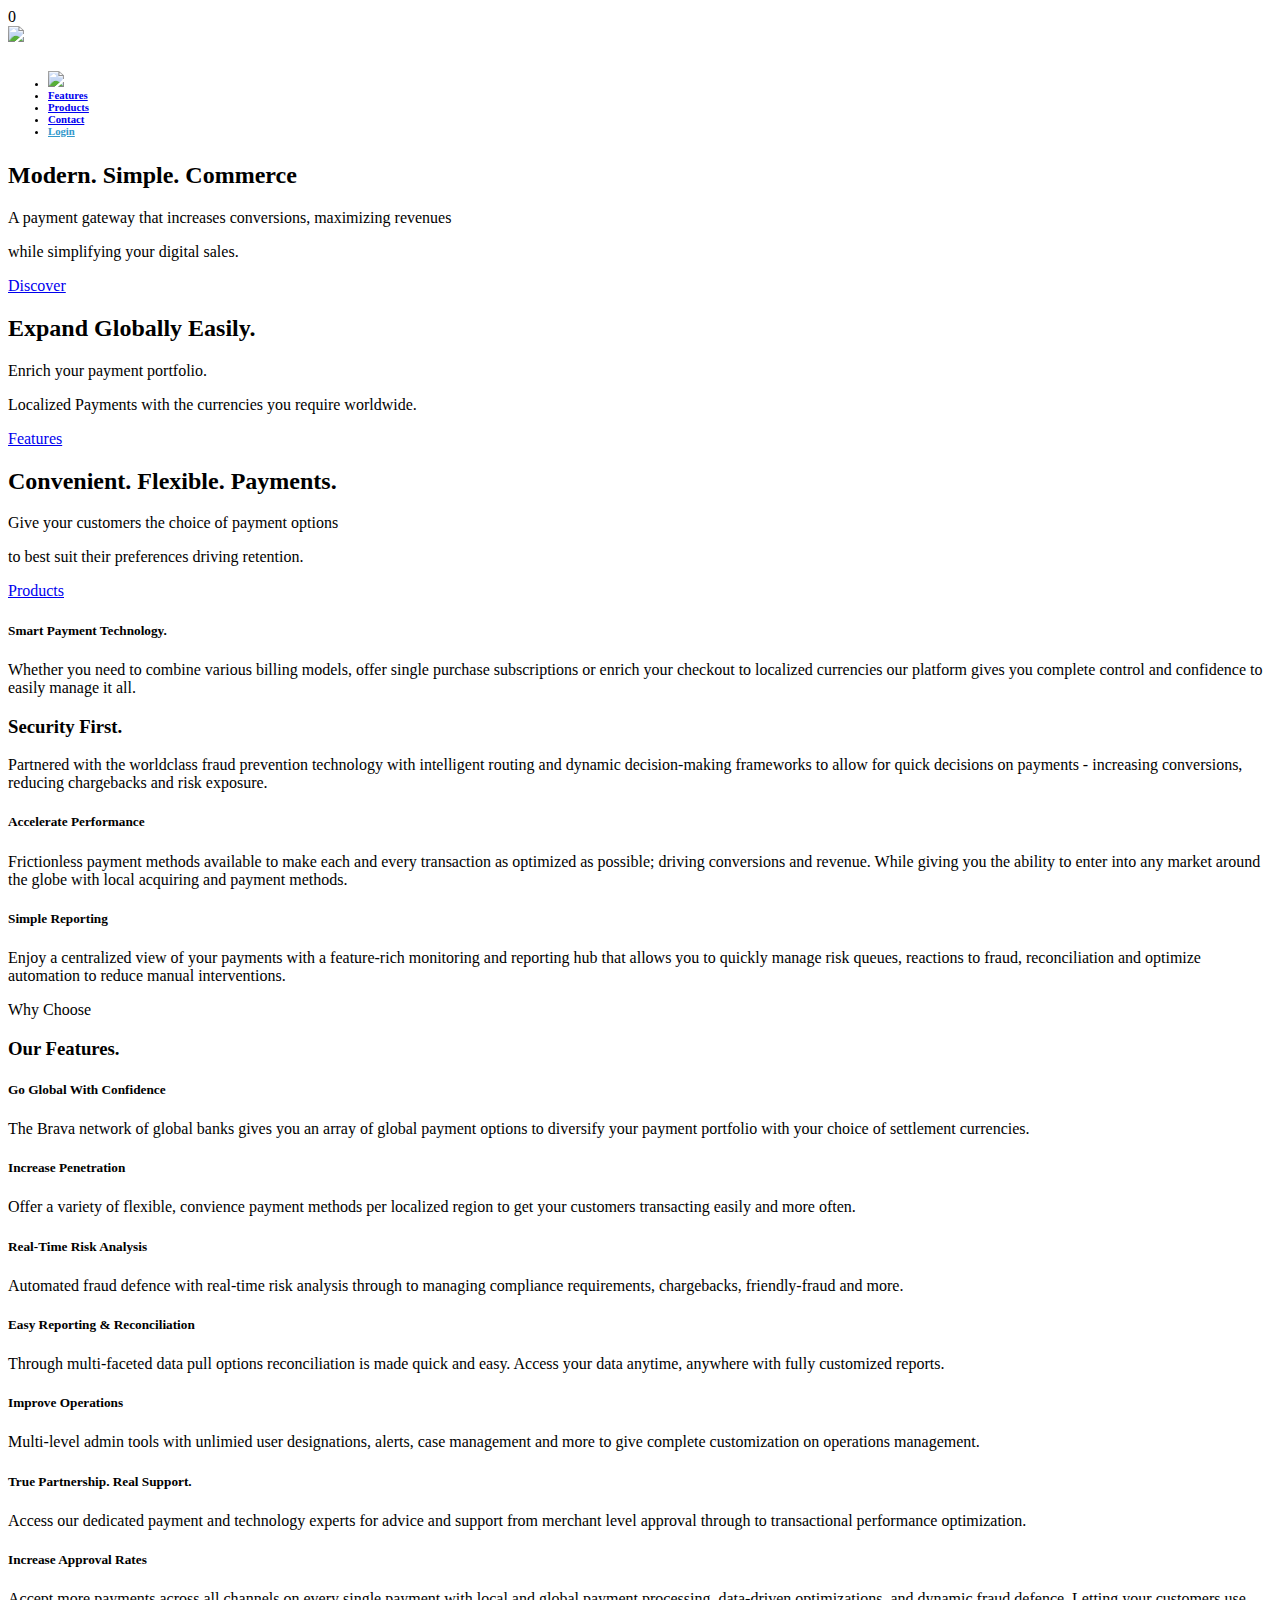
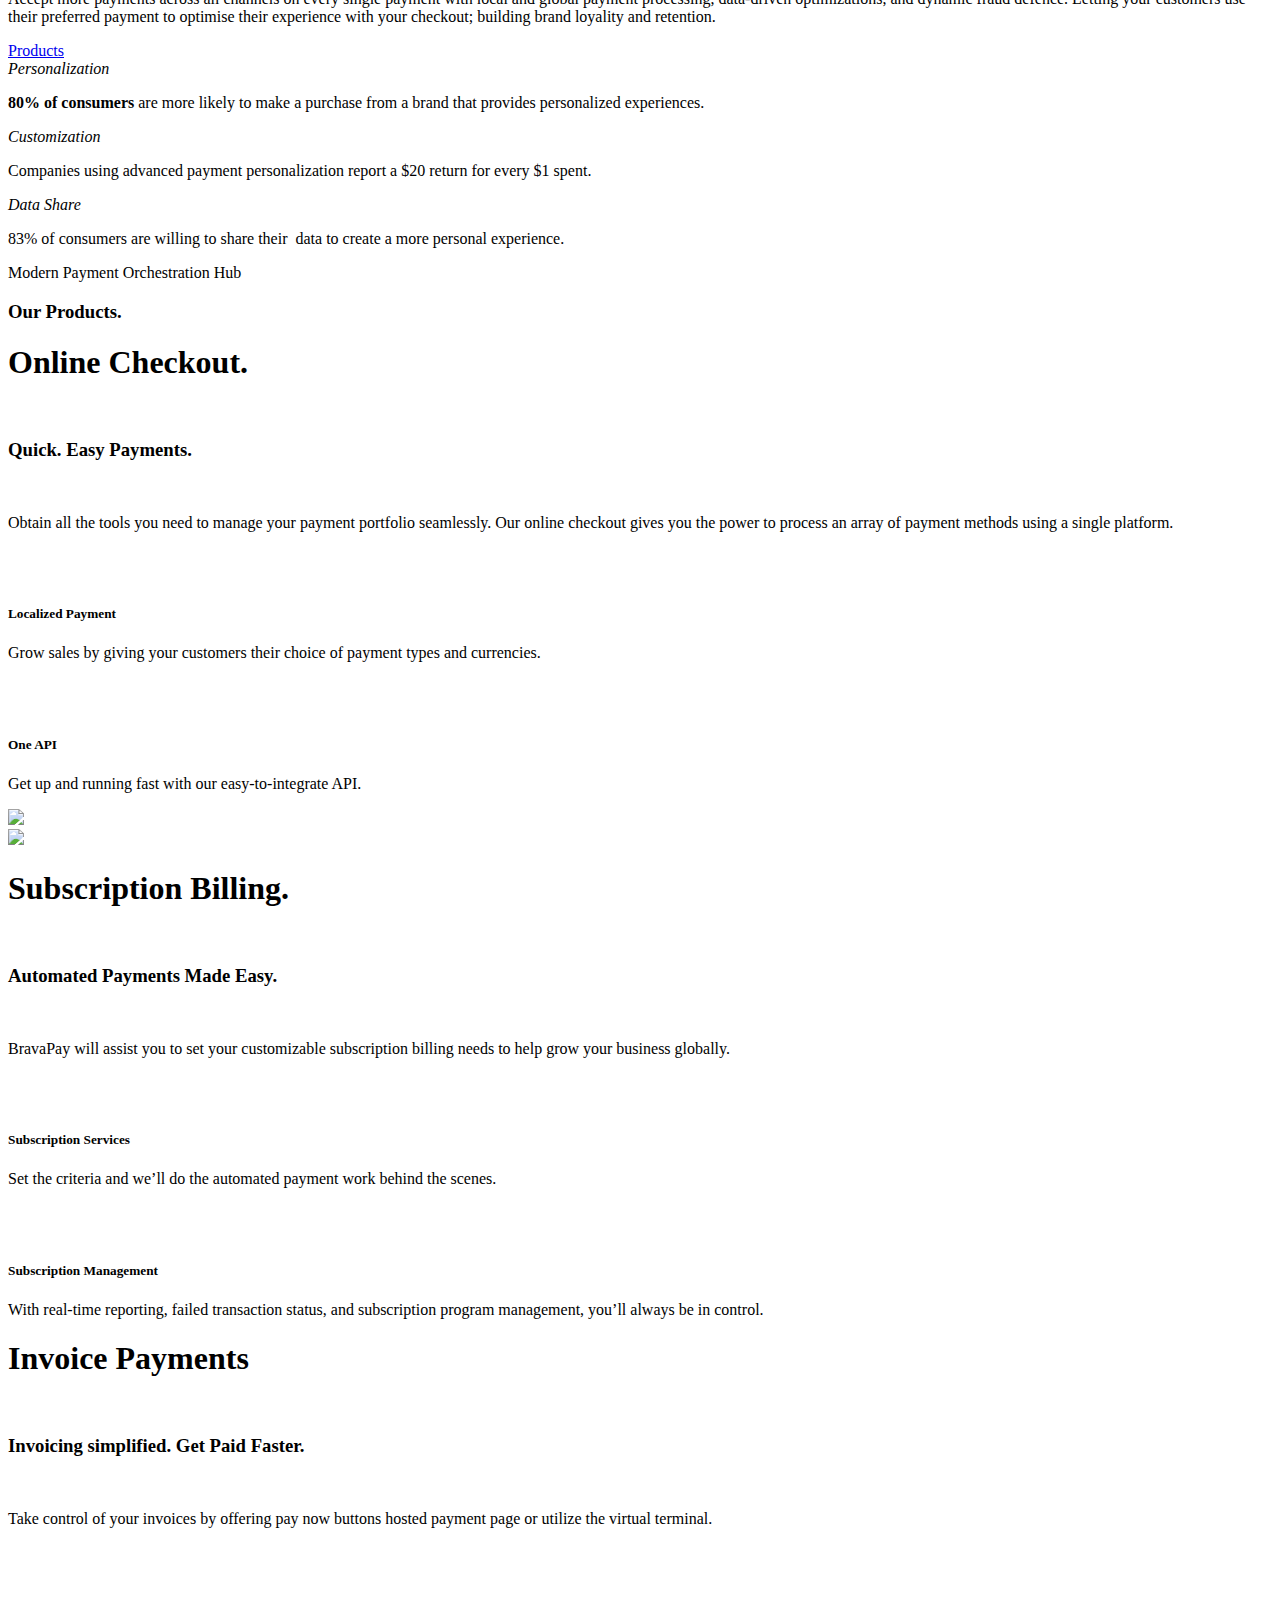
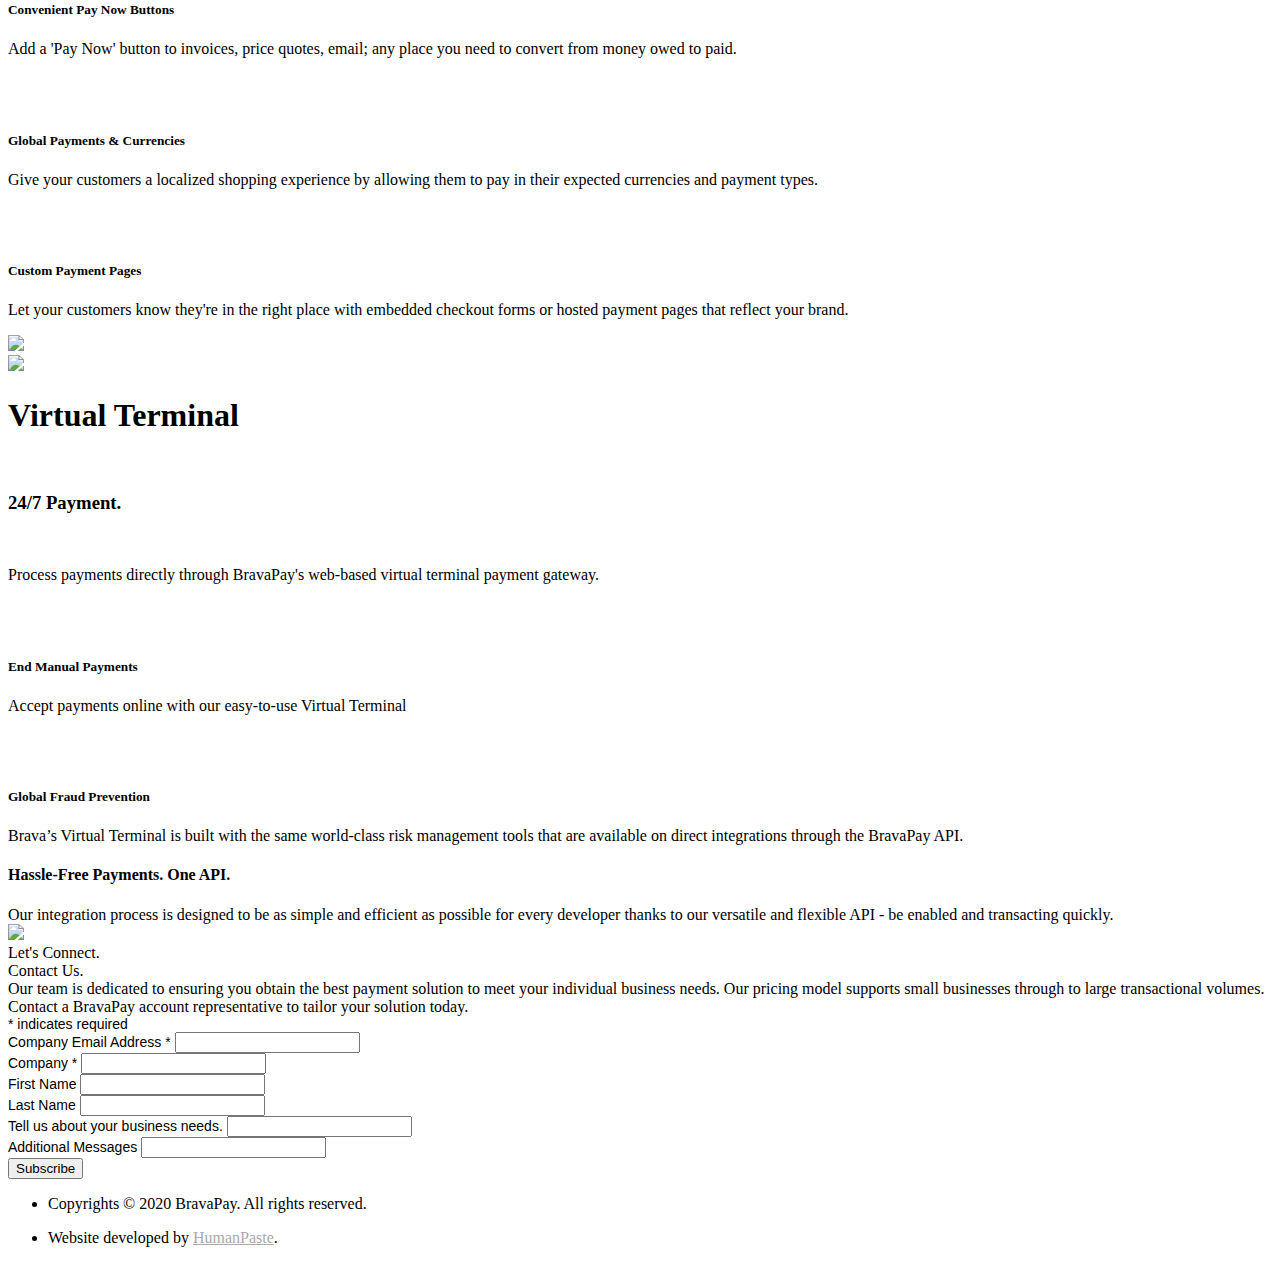
==== index.html @ bd9fd1ab "Updated Homepage Banner Text" ====
<!DOCTYPE html>
<html lang="en">

<head>
	<meta charset="UTF-8">
	<title>Bravapay - Making Commerce Simple.</title>
	<!-- favicons -->
	<link rel="shortcut icon" href="images/favicon.ico" type="image/x-icon">
	<link rel="apple-touch-icon" sizes="57x57" href="images/favicon-icons/apple-icon-57x57.png">
	<link rel="apple-touch-icon" sizes="60x60" href="images/favicon-icons/apple-icon-60x60.png">
	<link rel="apple-touch-icon" sizes="72x72" href="images/favicon-icons/apple-icon-72x72.png">
	<link rel="apple-touch-icon" sizes="76x76" href="images/favicon-icons/apple-icon-76x76.png">
	<link rel="apple-touch-icon" sizes="114x114" href="images/favicon-icons/apple-icon-114x114.png">
	<link rel="apple-touch-icon" sizes="120x120" href="images/favicon-icons/apple-icon-120x120.png">
	<link rel="apple-touch-icon" sizes="144x144" href="images/favicon-icons/apple-icon-144x144.png">
	<link rel="apple-touch-icon" sizes="152x152" href="images/favicon-icons/apple-icon-152x152.png">
	<link rel="apple-touch-icon" sizes="180x180" href="images/favicon-icons/apple-icon-180x180.png">
	<link rel="icon" type="image/png" sizes="192x192"  href="images/favicon-icons/android-icon-192x192.png">
	<link rel="icon" type="image/png" sizes="32x32" href="images/favicon-icons/favicon-32x32.png">
	<link rel="icon" type="image/png" sizes="96x96" href="images/favicon-icons/favicon-96x96.png">
	<link rel="icon" type="image/png" sizes="16x16" href="images/favicon-icons/favicon-16x16.png">
	<script src="https://kit.fontawesome.com/1b362b785c.js" crossorigin="anonymous"></script>
	<!-- viewport -->
	<meta name="viewport" content="width=device-width, initial-scale=1.0">
	<!-- page description -->
	<meta name="description" content="description">
	<!-- styles -->
	<link rel="stylesheet" href="assets/css/styles.css">
	<!-- fonts -->
	<link rel="stylesheet" href="https://fonts.googleapis.com/css?family=PT+Sans">
	<!-- icons -->
	<link rel="stylesheet" href="assets/icons/styles.css">
	
</head>

<body class="sticky-header smooth-scroll p-multipage menu-mobile-right">
	<!-- preloader -->
	<div class="preloader"></div>
	<!-- page preloader -->
	<div class="p-preloader">
		<div class="p-preloader__top"></div>
		<div class="p-preloader__bottom"></div>
		<div class="p-preloader__progressbar"></div>
		<div class="p-preloader__percentage">0</div>
	</div>
	<!-- global wrapper -->
	<div class="wrapper">
		<!-- start header(menu) multipage section -->
		<header class="header ">
			<div class="container topmargin-sm">
				<div class="row">
					<div class="header-logo col-xs-9 col-sm-3"><img src="images/bravapay-logo-white.png" width="70%"></div>
					<nav class="menu-nav col-xs-3 col-sm-9">
						<div class="menu-toggle">
							<div class="menu-toggle__inner"></div>
						</div>
						<ul class="menu"><h6>
							<li class="menu__item menu-mobile-logo"><a class="header-logo__link" href="./"><img src="images/bravapay-logo-white.png" width="50%"></a></li>
							<li class="menu__item submenu-mega"><a href="#section-features" class="menu__link">Features</a></li>

							<li class="menu__item"><a href="#section-products" class="menu__link">Products</a></li>

							<li class="menu__item"><a href="#section-contact" class="menu__link">Contact</a></li>	


							<li class="menu__item"><a href="https://merchant.bravapay.com/" target="_blank" style="color:#3399cc; font-weight: 700;" class="menu__link">Login</a></li>	
						</h6></ul>

					</nav>
				</div>
			</div>
		</header>
		<!-- end header(menu) multipage section -->


		<div class="wrapper-content">

			<!-- start main 1 (slider) section -->
			<section class="s-main" id="home">
				<div class="main-1 main-1-slider slide-like-a-pro" data-slide-like-a-pro='{"autoplayTimeout": 7000, "firstRunDelay": 700, "autoplay": true, "timeline": true, "loop": true, "nav": true}'>
					<div class="main-1-item">
						<div class="main-1-item__bg parallax" data-background-image="images/banner/gateway-hub1.jpg" data-parallax-min-fading="50" data-parallax-speed="0.9"></div>
						<div class="container">
							<div class="main-1-item__inner align-right">
								<h2 class="main-1-item__title"><span class="main-1-item__title_part_1">Modern. </span> <span class="theme-color main-1-item__title_part_2">Simple.</span> <span class="main-1-item__title_thin main-1-item__title_part_3">Commerce</span></h2>
								<p class="main-1-item__subtitle">A payment gateway that increases conversions, maximizing revenues</p>
								<p class="main-1-item__subtitle">while <span class="theme-color">simplifying</span> your digital sales.</p>
								<a href="#section-main" class="btn-a btn-a_color_theme btn-a_size_large">Discover</a>
							</div>
						</div>
					</div>
					<div class="main-1-item">
						<div class="main-1-item__bg parallax" data-background-image="images/banner/global-grow.jpg" data-parallax-min-fading="50" data-parallax-speed="0.9"></div>
						<div class="container">
							<div class="main-1-item__inner align-left">
								<h2 class="main-1-item__title"><span class="main-1-item__title_part_1">Expand</span> <span class="theme-color main-1-item__title_part_2">Globally</span> <span class="main-1-item__title_thin main-1-item__title_part_3">Easily.</span></h2>
								<p class="main-1-item__subtitle">Enrich your payment portfolio.</p>
								<p class="main-1-item__subtitle"><span class="theme-color">Localized Payments</span> with the currencies you require worldwide.</p>
								<a href="#section-features" class="btn-a btn-a_size_large btn-a_color_theme">Features</a>
							</div>
						</div>
					</div>
					<div class="main-1-item">
						<div class="main-1-item__bg parallax" data-background-image="images/banner/customer-payment-flex.jpg" data-parallax-min-fading="50" data-parallax-speed="0.9"></div>
						<div class="container">
							<div class="main-1-item__inner align-right">
								<h2 class="main-1-item__title"><span class="main-1-item__title_part_1">Convenient.</span> <span class="theme-color main-1-item__title_part_2">Flexible.</span> <span class="main-1-item__title_thin main-1-item__title_part_3">Payments.</span></h2>
								<p class="main-1-item__subtitle">Give your customers the choice of payment options</p>
								<p class="main-1-item__subtitle">to best suit their preferences <span class="theme-color">driving retention.</span></p>
								<a href="#section-products" class="btn-a btn-a_size_large btn-a_color_theme">Products</a>
							</div>
						</div>
					</div>
				</div>
			</section>
			<!-- end main 1 (slider) section -->

<section id="section-main" class="page-section">	

			<!-- start features 2 section -->
			<section class="section-2 no-padding s-features features-2" id="features">
				<div class="row features">
					<div class="col-xs-12 col-sm-6 col-md-3 no-padding equal-cols">
						<div class="features-item">
							<i class="features-item__icon ico-53"></i>
							<h5 class="features-item__title">Smart Payment Technology. </h5>
							<p class="features-item__text">Whether you need to combine various billing models, offer single purchase subscriptions or enrich your checkout to localized currencies our platform gives you complete control and confidence to easily manage it all. </p>
						</div>
					</div>
					<div class="col-xs-12 col-sm-6 col-md-3 no-padding equal-cols">
						<div class="features-item">
							<i class="features-item__icon ico-68"></i>
							<h3 class="features-item__title"><b>Security First.</b></h3>
							<p class="features-item__text">Partnered with the worldclass fraud prevention technology with intelligent routing and dynamic decision-making frameworks to allow for quick decisions on payments - increasing conversions, reducing chargebacks  and risk exposure.</p>
						</div>
					</div>
					<div class="col-xs-12 col-sm-6 col-md-3 no-padding equal-cols">
						<div class="features-item">
							<i class="features-item__icon ico-58"></i>
							<h5 class="features-item__title">Accelerate Performance</h5>
							<p class="features-item__text">Frictionless payment methods available to make each and every transaction as optimized as possible; driving conversions and revenue. While giving you the ability to enter into any market around the globe with local acquiring and payment methods.  </p>
						</div>
					</div>
					<div class="col-xs-12 col-sm-6 col-md-3 no-padding equal-cols">
						<div class="features-item features-2">
							<i class="features-item__icon ico-65"></i>
							<h5 class="features-item__title">Simple Reporting</h5>
							<p class="features-item__text">Enjoy a centralized view of your payments with a feature-rich monitoring and reporting hub that allows you to quickly manage risk queues, reactions to fraud, reconciliation and optimize automation to reduce manual interventions.</p>
						</div>
					</div>
				</div>
			</section>
			<!-- end features 2 section -->




			<!-- start about 1 section -->
			<!--<section class="section-2 section-white s-about" id="about">
				<div class="container">
					<div class="row">
						<div class="col-xs-12 col-sm-12">
							<span class="section__subtitle">Hello and</span>
							<h3 class="section__title">Welcome to NowaDays</h3>
						</div>
					</div>
					<div class="row about">
						<div class="about-item col-sm-6">
							<p class="about-item__text">One and Multipage Multipupose HTML5 template with clean and modern design that will help you reach success. Theme that helps you create Creative/Agency/Portfolio/Blog/Showcase/Whatever site to present your product or service best way. Nowadays
								theme comes with Visual Drag-n-Drop Page Builder, powerful Theme Options panel that will give you possibility to build your site without programming knowledge. A large number of Page Builder elements guarantees that your site will be stand out
								from the crowd.</p>
							<a class="btn-a btn-a_color_theme btn-a_hover_2" href="about.html">Read more</a>
						</div>
						<div class="about-item col-sm-6">
							<p class="about-item__text">You can create fully custom pages by mixing and matching the elements available in the theme. You're not limited to what you see in the demo, those are just a few example meant to show you the possibilities and help you get started, but you're
								free to create a fully custom page that will be a good fit for your needs. Theme settings are global which means it will be applied to whole site. Some of these options can be changed for each page separately in page settings.</p>
						</div>
					</div>
				</div>
			</section>-->
			<!-- end about 1 section -->


			<section id="section-features" class="page-section">	

			<!-- start features 3 section -->
			<section class="section-2 section-white pb-0 s-features features-3" id="features">
				<div class="container">
					<div class="row">
						<div class="col-xs-12 col-sm-12">
							<span class="section__subtitle">Why Choose</span>
							<h3 class="section__title">Our Features.</h3>
						</div>
					</div>
					<div class="row features">
						<div class="features-item col-sm-6 col-md-4 fx" data-animation-name="fadeInUp" data-animation-duration="0.6s" data-animation-delay="0.2s">
							<div class="row">
								<div class="col-xs-4 col-sm-4">
									<!--<h1><i class="fas fa-globe"></i></h1>-->
									<i class="features-item__icon ico-26"></i>
								</div>
								<div class="col-xs-8 col-sm-8">
									<h5 class="features-item__title theme-color">Go Global With Confidence</h5>
									<div class="features-item__text">The Brava network of global banks gives you an array of global payment options to diversify your payment portfolio with your choice of settlement currencies.</div>
								</div>
							</div>
						</div>
						<div class="features-item col-sm-6 col-md-4 fx" data-animation-name="fadeInUp" data-animation-duration="0.6s" data-animation-delay="0.4s">
							<div class="row">
								<div class="col-xs-4 col-sm-4">
									<h1><i class="features-item__icon fas fa-user-plus"></i></h1>
								</div>
								<div class="col-xs-8 col-sm-8">
									<h5 class="features-item__title theme-color">Increase Penetration</h5>
									<div class="features-item__text">Offer a variety of flexible, convience payment methods per localized region to get your customers transacting easily and more often. </div>
								</div>
							</div>
						</div>
						<div class="features-item col-sm-6 col-md-4 fx" data-animation-name="fadeInUp" data-animation-duration="0.6s" data-animation-delay="0.6s">
							<div class="row">
								<div class="col-xs-4 col-sm-4">
									<h1><i class="features-item__icon fas fa-user-secret"></i></h1>
								</div>
								<div class="col-xs-8 col-sm-8">
									<h5 class="features-item__title theme-color">Real-Time Risk Analysis</h5>
									<div class="features-item__text">Automated fraud defence with real-time risk analysis through to managing compliance requirements, chargebacks, friendly-fraud and more.</div>
								</div>
							</div>
						</div>
						<div class="features-item col-sm-6 col-md-4 fx" data-animation-name="fadeInUp" data-animation-duration="0.6s" data-animation-delay="0.8s">
							<div class="row">
								<div class="col-xs-4 col-sm-4">
									<h1><i class="features-item__icon  fas fa-chart-bar"></i></h1>
								</div>
								<div class="col-xs-8 col-sm-8">
									<h5 class="features-item__title theme-color">Easy Reporting & Reconciliation</h5>
									<div class="features-item__text">Through multi-faceted data pull options reconciliation is made quick and easy. Access your data anytime, anywhere with fully customized reports.</div>
								</div>
							</div>
						</div>
						<div class="features-item col-sm-6 col-md-4 fx" data-animation-name="fadeInUp" data-animation-duration="0.6s" data-animation-delay="1s">
							<div class="row">
								<div class="col-xs-4 col-sm-4">
									<h1><i class="features-item__icon fas fa-user-cog"></i></h1>
								</div>
								<div class="col-xs-8 col-sm-8">
									<h5 class=" features-item__title theme-color" >Improve Operations</h5>
									<div class="features-item__text">Multi-level admin tools with unlimied user designations, alerts, case management and more to give complete customization on operations management. </div>
								</div>
							</div>
						</div>
						<div class="features-item col-sm-6 col-md-4 fx" data-animation-name="fadeInUp" data-animation-duration="0.6s" data-animation-delay="1.2s">
							<div class="row">
								<div class="col-xs-4 col-sm-4">
									<h1><i class="features-item__icon fas fa-handshake"></i></h1>
								</div>
								<div class="col-xs-8 col-sm-8">
									<h5 class="features-item__title theme-color">True Partnership. Real Support. </h5>
									<div class="features-item__text">Access our dedicated payment and technology experts for advice and support from merchant level approval through to transactional performance optimization.</div>
								</div>
							</div>
						</div>
					</div>
				</div>
			</section>
			<!-- end features 3 section -->

		


<!-- start offer dark section -->
			<section class="section-2 section-white pb-0 s-offer-2" id="offer">
				<div class="container">


				</div>
				<div class="row offer-2">
					<div class="col-xs-12 col-sm-6 col-md-4 no-padding">
						<div class="offer-2-item">
							<div class="offer-2-item__bg" data-background-image="images/approve-payment.jpg"></div>
						</div>
					</div>
					<div class="col-xs-12 col-sm-6 col-md-4 no-padding">
						<div class="offer-2-item">
							<div class="offer-2-item__inner">
								<h5 class="process__title">Increase Approval Rates</h5>
									<p class="process__description">Accept more payments across all channels on every single payment with local and global payment processing, data-driven optimizations, and dynamic fraud defence. Letting your customers use their preferred payment to optimise their experience with your checkout; building brand loyality and retention.</p>
									<a href="#section-products" class="btn-a btn-a_size_small btn-a_hover_2">Products</a>
							</div>
						</div>
					</div>
					<div class="col-xs-12 col-sm-12 col-md-4 no-padding">
						<div class="offer-2-item">
							<div class="offer-2-item__inner">
								<div class="process-subitem fx" data-animation-name="fadeInRight" data-animation-duration="1s" data-animation-delay="0.2s">
									<i class="process-subitem__ico ico-50">Personalization</i>
									<p class="process-subitem__description"><b>80% of consumers</b> are more likely to make a purchase from a brand that provides personalized experiences. </p>
								</div>
								<div class="process-subitem fx" data-animation-name="fadeInRight" data-animation-duration="1s" data-animation-delay="0.4s">
									<i class="process-subitem__ico ico-100">Customization</i>
									<p class="process-subitem__description">Companies using advanced payment personalization report a $20 return for every $1 spent.</p>
								</div>
								<div class="process-subitem fx" data-animation-name="fadeInRight" data-animation-duration="1s" data-animation-delay="0.6s">
									<i class="process-subitem__ico ico-24">Data Share</i>
									<p class="process-subitem__description">83% of consumers are willing to share their  data to create a more personal experience.</p>
								</div>
							</div>
						</div>
					</div>
				</div>
			</section>
			<!-- end offer dark section -->

			<section id="section-products" class="page-section">	

			<!-- product -->
			<section class="section-2 section-white">
				<div class="container">
					<div class="row">
						<div class="col-xs-12 col-sm-12">
							<span class="section__subtitle">Modern Payment Orchestration Hub</span>
							<h3 class="section__title">Our Products.</h3>
						</div>

							<div class="row">

								<div class="col-lg-5">
									<h1 class="bottommargin">Online Checkout.</h1><br>
									<h3 class="theme-color">Quick. Easy Payments.</h3><br>
									
									<p>Obtain all the tools you need to manage your payment portfolio seamlessly. Our online checkout gives you the power to process an array of payment methods using a single platform. </p><br><Br>

									<h5><b>Localized Payment</b></h5>
									<p>Grow sales by giving your customers their choice of payment types and currencies.</p><Br><br>

									<h5><b>One API</b></h5>
									<p>Get up and running fast with our easy-to-integrate API.</p>
								</div>

							
								<div class="col-lg-7 bottommargin-xlg">
									<img src="images/products/checkout1.png" class="offer-3__img fx" data-animation-name="slideInRight" data-animation-duration="2.2s">
								</div>
							</div>


							<div class="line topmargin-md bottommargin"></div>


							<div class="row">

								<div class="col-lg-7">
									<img src="images/products/subscription.png" class="offer-3__img fx" data-animation-name="slideInLeft" data-animation-duration="2.8s">
								</div>


								<div class="col-lg-5">
									<h1 class="bottommargin-md">Subscription Billing.</h1><br>
									<h3 class="theme-color">Automated Payments Made Easy.</h3><br>
									
									<p>BravaPay will assist you to set your customizable subscription billing needs to help grow your business globally. </p><br><br>

									<h5><b>Subscription Services</b></h5>
									<p>Set the criteria and we’ll do the automated payment work behind the scenes. </p><br><Br>

									<h5><b>Subscription Management</b></h5>
									<p>With real-time reporting, failed transaction status, and subscription program management, you’ll always be in control.</p>
								</div>
							</div>


							<div class="line topmargin-md bottommargin"></div>


							<div class="row">

								<div class="col-lg-5">
									<h1 class="bottommargin">Invoice Payments</h1><br>
									<h3 class="theme-color">Invoicing simplified. Get Paid Faster.</h3><br>
									
									<p>Take control of your invoices by offering pay now buttons hosted payment page or utilize the virtual terminal.</p><br><br>

									<h5><b>Convenient Pay Now Buttons</b></h5>
									<p>Add a 'Pay Now' button to invoices, price quotes, email; any place you need to convert from money owed to paid. </p><br><Br>

									<h5><b>Global Payments & Currencies</b></h5>
									<p>Give your customers a localized shopping experience by allowing them to pay in their expected currencies and payment types.</p><br><br>

									<h5><b>Custom Payment Pages</b></h5>
									<p>Let your customers know they're in the right place with embedded checkout forms or hosted payment pages that reflect your brand.</p>
								</div>

							
								<div class="col-lg-7 bottommargin-xlg">
									<img src="images/products/invoice.png" class="offer-3__img fx" data-animation-name="slideInRight" data-animation-duration="3.4s">
								</div>
							</div>


							<div class="line topmargin-md bottommargin"></div>


							<div class="row">

								<div class="col-lg-7">
									<img src="images/products/terminal.png" class="offer-3__img fx" data-animation-name="slideInLeft" data-animation-duration="2.8s">
								</div>


								<div class="col-lg-5">
									<h1 class="bottommargin-md">Virtual Terminal</h1><br>
									<h3 class="theme-color">24/7 Payment. </h3><br>
									
									<p>Process payments directly through BravaPay's web-based virtual terminal payment gateway.</p><br><br>

									<h5><b>End Manual Payments</b></h5>
									<p>Accept payments online with our easy-to-use Virtual Terminal </p><br><br>

									<h5><b>Global Fraud Prevention</b></h5>
									<p>Brava’s Virtual Terminal is built with the same world-class risk management tools that are available on direct integrations through the BravaPay API. 
</p>
								</div>
							</div>


						

					</div>
				</div>
			</section>


			<!-- start get it section -->
			<div class="s-get-it">
				<div class="s-get-it__bg parallax" data-background-image="images/api-integration.png" data-parallax-min-fading="60"></div>
				<h4 class="s-get-it__title">Hassle-Free Payments. One API.</h4>
				<div class="container">
					<div class="s-get-it__text">Our integration process is designed to be as simple and efficient as possible for every developer thanks to our versatile and flexible API - be enabled and transacting quickly. </div>
				</div>
			</div>
			<!-- end get it section -->
			

			<section id="section-contact" class="page-section">	

			<section class="section-2 section-white">
				<div class="container">
					<div class="row">
						<div class="col-xs-2 col-sm-2">
							<img src="images/bravapay-logo-sq.png" width="90%">
						</div>


						<div class="col-xs-10 col-sm-10">
							<span class="section__subtitle">Let's Connect.</span>
							<div class="section__title">Contact Us.</div>
							<div class="section__text">Our team is dedicated to ensuring you obtain the best payment solution to meet your individual business needs. Our pricing model supports small businesses through to large transactional volumes. Contact a BravaPay account representative to tailor your solution today. </div>



							<!-- Begin Mailchimp Signup Form -->
								<link href="//cdn-images.mailchimp.com/embedcode/classic-10_7.css" rel="stylesheet" type="text/css">
								<style type="text/css">
									#mc_embed_signup{background:#fff; clear:left; font:14px Helvetica,Arial,sans-serif; }
									/* Add your own Mailchimp form style overrides in your site stylesheet or in this style block.
									   We recommend moving this block and the preceding CSS link to the HEAD of your HTML file. */
								</style>
								<div id="mc_embed_signup">
								<form action="https://bravapay.us2.list-manage.com/subscribe/post?u=e02b47c428dcaab3b784e3c9e&amp;id=0f7fcc9bbb" method="post" id="mc-embedded-subscribe-form" name="mc-embedded-subscribe-form" class="validate" target="_blank" novalidate>
								    <div id="mc_embed_signup_scroll">
									
								<div class="indicates-required"><span class="asterisk">*</span> indicates required</div>
								<div class="mc-field-group">
									<label for="mce-EMAIL">Company Email Address  <span class="asterisk">*</span>
								</label>
									<input type="email" value="" name="EMAIL" class="required email" id="mce-EMAIL">
								</div>
								<div class="mc-field-group">
									<label for="mce-MMERGE5">Company  <span class="asterisk">*</span>
								</label>
									<input type="text" value="" name="MMERGE5" class="required" id="mce-MMERGE5">
								</div>
								<div class="mc-field-group">
									<label for="mce-FNAME">First Name </label>
									<input type="text" value="" name="FNAME" class="" id="mce-FNAME">
								</div>
								<div class="mc-field-group">
									<label for="mce-LNAME">Last Name </label>
									<input type="text" value="" name="LNAME" class="" id="mce-LNAME">
								</div>
								<div class="mc-field-group">
									<label for="mce-MMERGE3">Tell us about your business needs. </label>
									<input type="text" value="" name="MMERGE3" class="" id="mce-MMERGE3">
								</div>
								<div class="mc-field-group">
									<label for="mce-MMERGE6">Additional Messages </label>
									<input type="text" value="" name="MMERGE6" class="" id="mce-MMERGE6">
								</div>
									<div id="mce-responses" class="show">
										<div class="response" id="mce-error-response" style="display:none"></div>
										<div class="response" id="mce-success-response" style="display:none"></div>
									</div>    <!-- real people should not fill this in and expect good things - do not remove this or risk form bot signups-->
								    <div style="position: absolute; left: -5000px;" aria-hidden="true"><input type="text" name="b_e02b47c428dcaab3b784e3c9e_0f7fcc9bbb" tabindex="-1" value=""></div>
								    <div class="show"><input type="submit" value="Subscribe" name="subscribe" id="mc-embedded-subscribe" class="button"></div>
								    </div>
								</form>
								</div>
								<script type='text/javascript' src='//s3.amazonaws.com/downloads.mailchimp.com/js/mc-validate.js'></script><script type='text/javascript'>(function($) {window.fnames = new Array(); window.ftypes = new Array();fnames[0]='EMAIL';ftypes[0]='email';fnames[5]='MMERGE5';ftypes[5]='text';fnames[1]='FNAME';ftypes[1]='text';fnames[2]='LNAME';ftypes[2]='text';fnames[4]='PHONE';ftypes[4]='phone';fnames[3]='MMERGE3';ftypes[3]='text';fnames[6]='MMERGE6';ftypes[6]='text';}(jQuery));var $mcj = jQuery.noConflict(true);</script>
								<!--End mc_embed_signup-->









						</div>
					</div>
				</div>
			</section>
		



			

			
			<!-- start footer 2 section -->
			<footer class="footer" id="footer">
				
				<!-- footer bottom -->
				<div class="footer-bottom">
					<div class="container">
						<div class="row">
							<ul class="footer-copy col-xs-12 col-sm-7 col-md-8">
								<li>Copyrights &copy; 2020 BravaPay. All rights reserved.</li>
								
							</ul>
							<ul class="footer-menu col-xs-12 col-sm-5 col-md-4">
								<li>Website developed by <a href="http://www.humanpaste.com" target="_blank" style="color:#a7a9ac;">HumanPaste</a>.</li> 
								<!--<li class="footer-menu__item"><a class="footer-menu__link" href="">Privacy Policy</a></li>
								<li class="footer-menu__item"><a class="footer-menu__link" href="">Contact</a></li>-->
							</ul>
						</div>
					</div>
				</div>
			</footer>
			<!-- end footer 2 section -->

		</div>
		<!-- /.wrapper-content -->
		<!-- start modal window -->
		<div class="modal">
			<div class="ico-108 modal__close"></div>
			<div class="ico-157 modal__info"></div>
			<div class="modal__content"></div>
		</div>
		<div class="overlay"></div>
		<!-- end modal window -->
		

	</div>
	<!-- /.wrapper -->
	<script>
		function setBgImageFromData() {
			var el = document.querySelectorAll('[data-background-image]');
			for (var i = 0; i < el.length; i++) {
				if (getComputedStyle(el[i]).backgroundImage === 'none') el[i].style.backgroundImage = 'url(' + el[i].getAttribute('data-background-image') + ')';
			}
		}
		setBgImageFromData();

		//async loading scripts with callback
		function loadjs(src, callback) {
			var script = document.createElement('script');
			script.src = src;
			var s = document.getElementsByTagName('script')[0];
			s.parentNode.insertBefore(script, s);
			var loaded = false;

			function onload() {
				if (loaded) return;
				loaded = true;
				if (callback) callback();
			}
			script.onload = onload;
			script.onreadystatechange = function() {
				if (this.readyState === 'loaded' || this.readyState === 'complete') {
					setTimeout(onload, 0);
				}
			}
		}
		loadjs('assets/js/jquery.min.js', function() {
			loadjs('assets/js/libs.min.js', function() {
				loadjs('assets/js/common.min.js');
			});
		});
	</script>


</body>

</html>
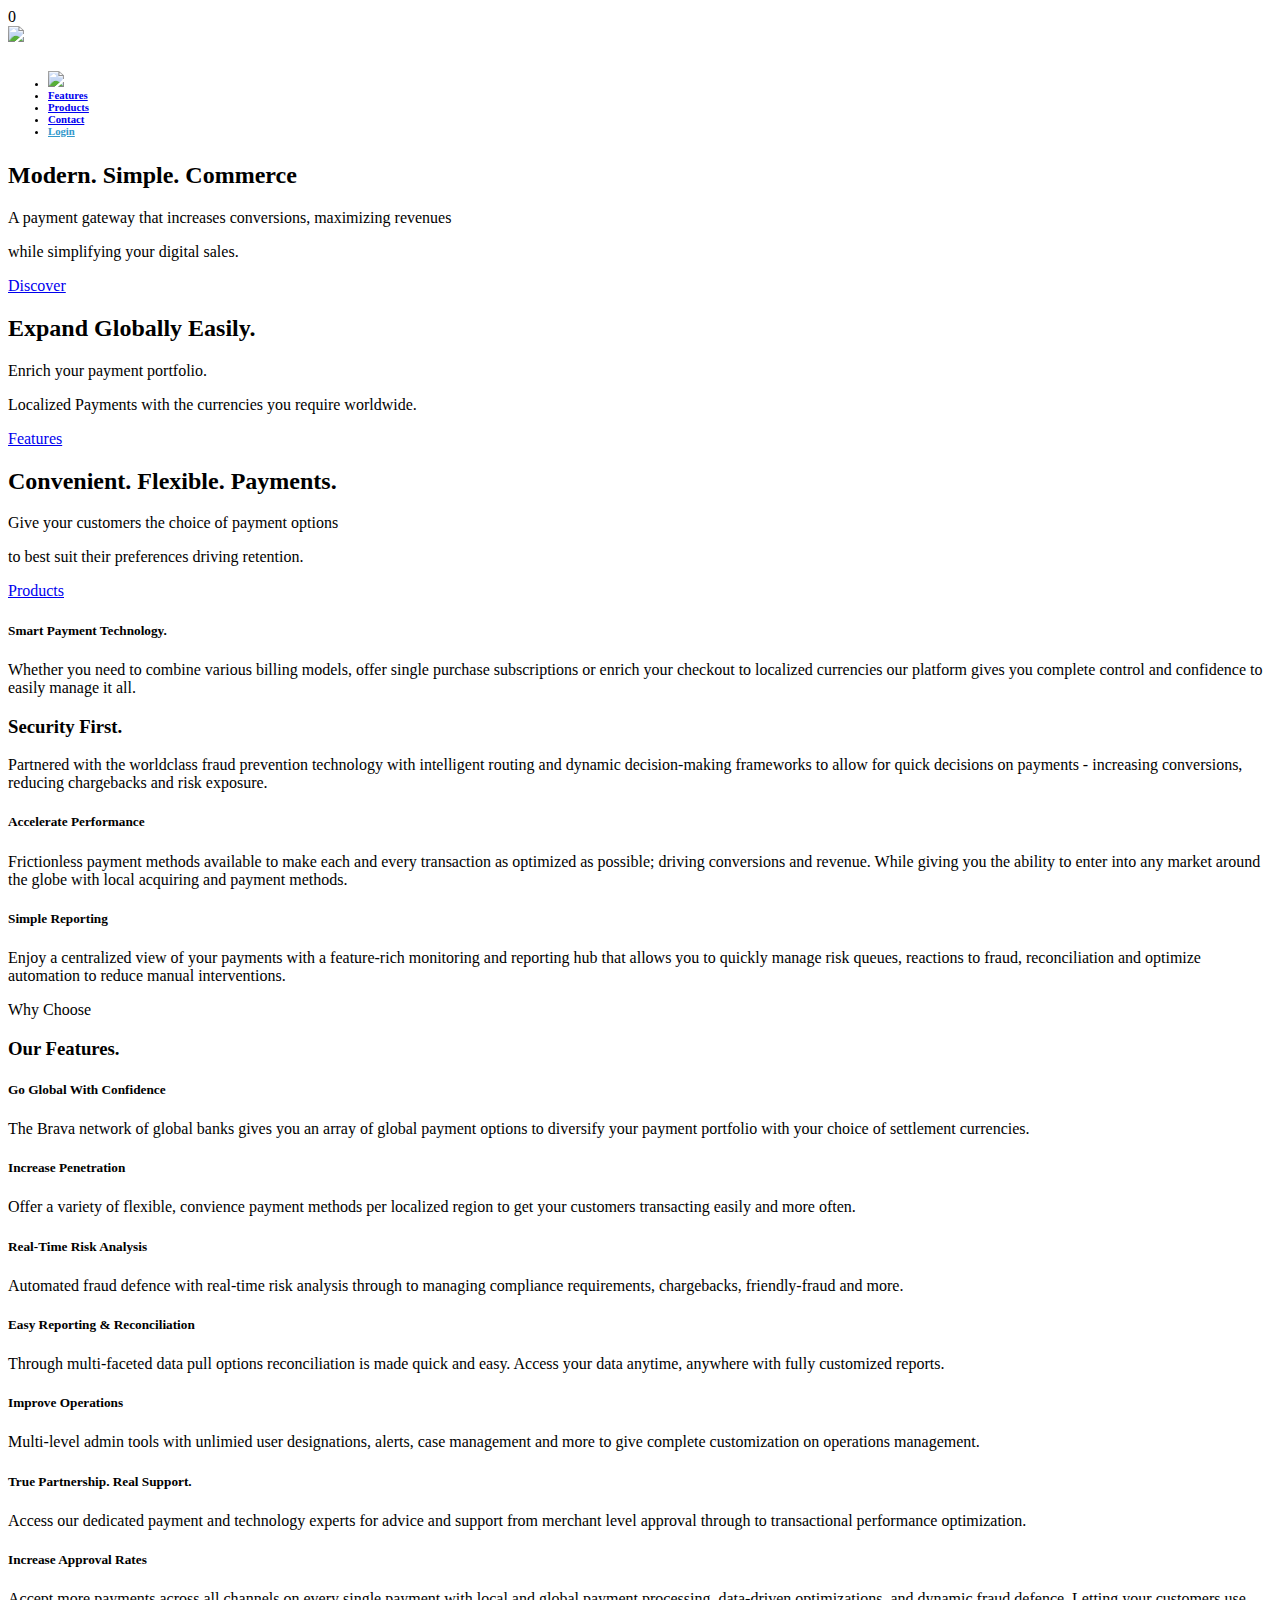
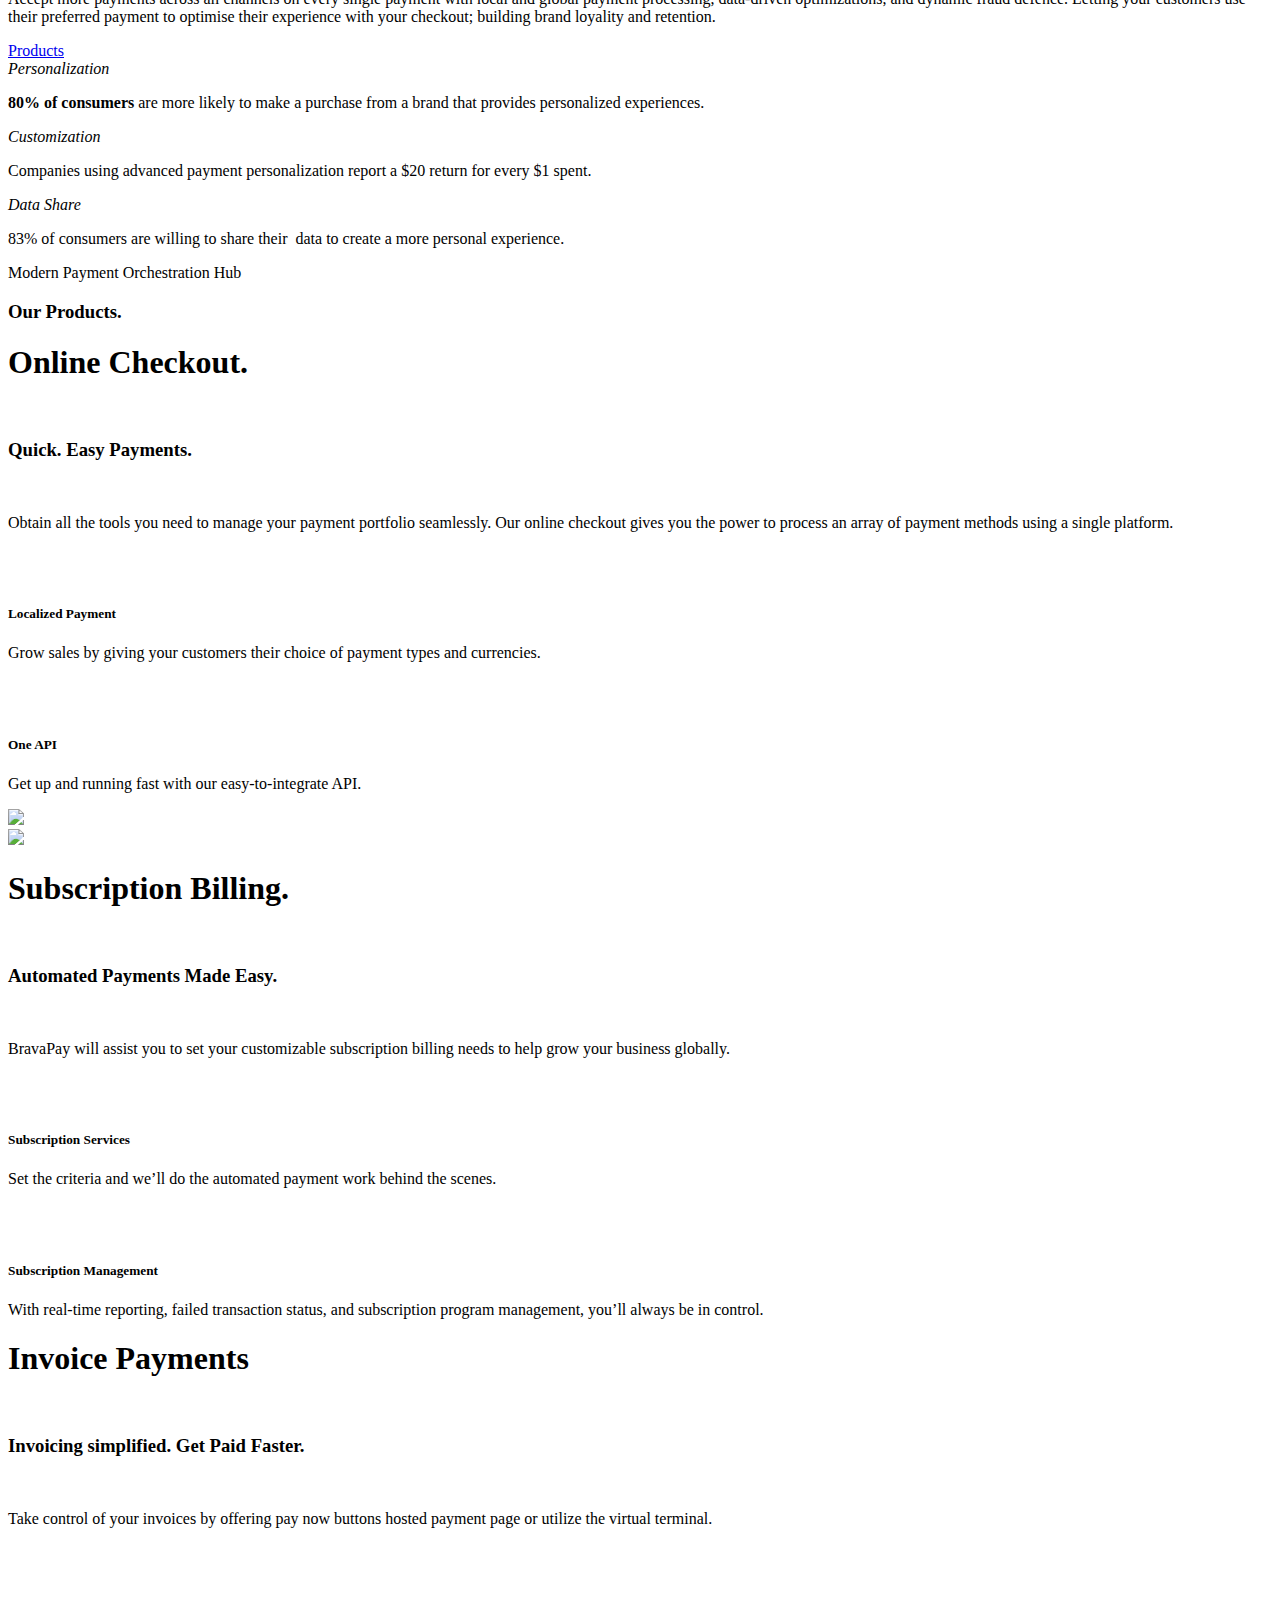
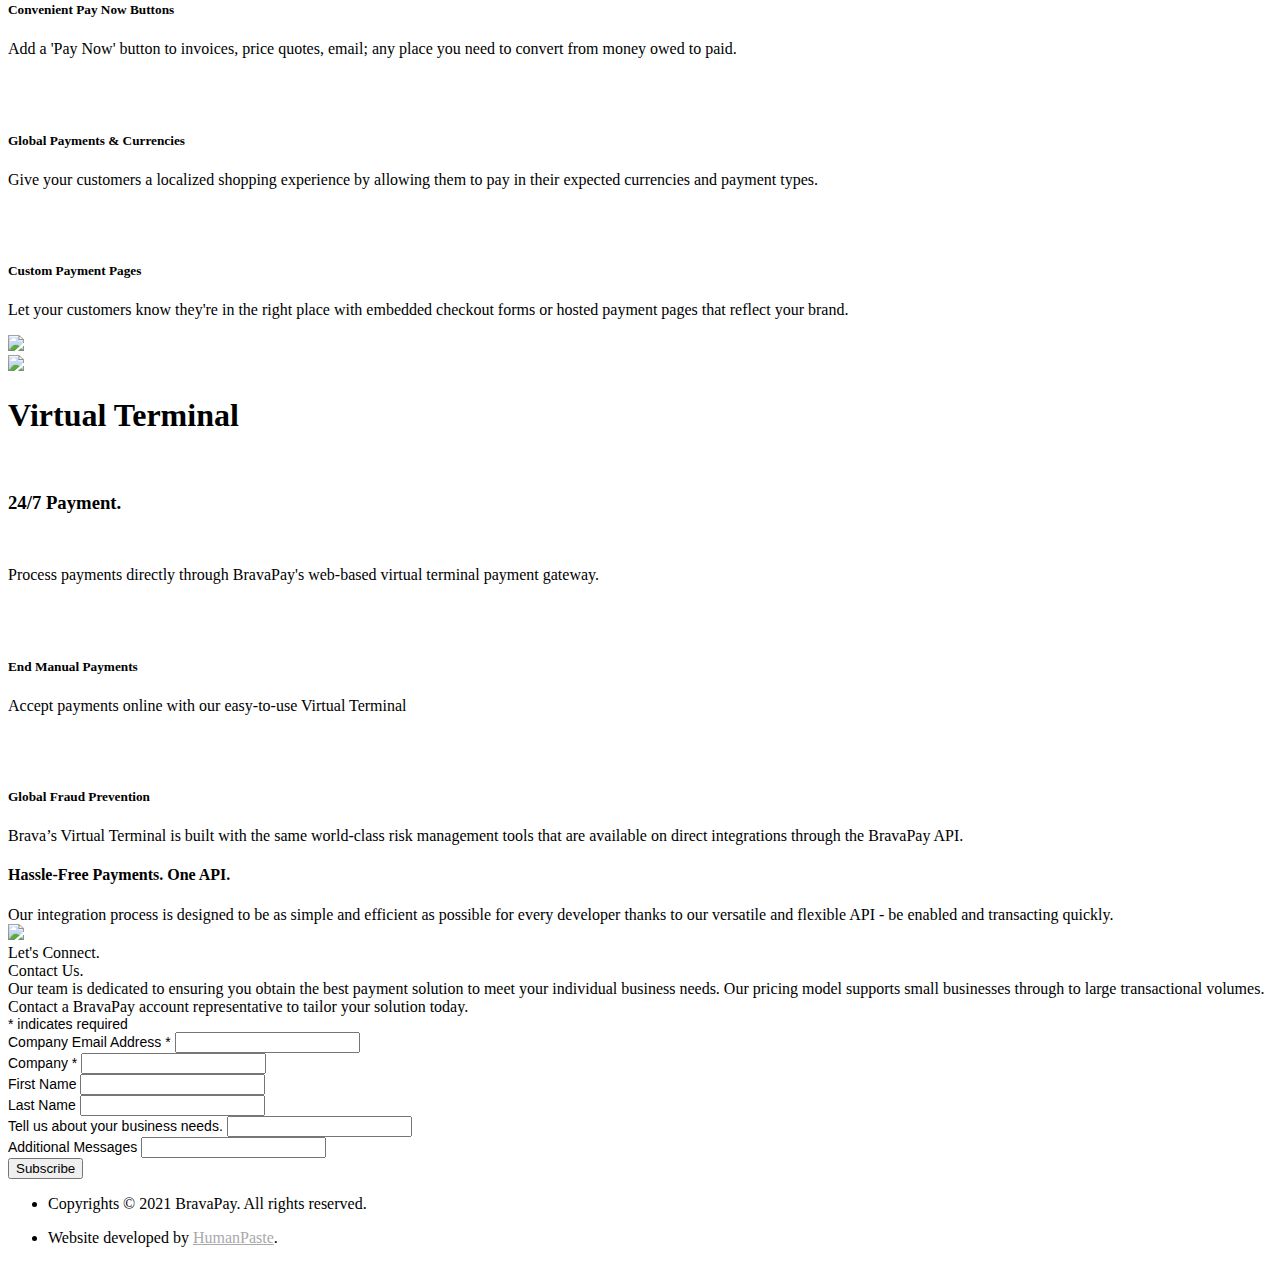
==== commit 03be271d: "Copyright update" ====
--- a/index.html
+++ b/index.html
@@ -536,7 +536,7 @@
 					<div class="container">
 						<div class="row">
 							<ul class="footer-copy col-xs-12 col-sm-7 col-md-8">
-								<li>Copyrights &copy; 2020 BravaPay. All rights reserved.</li>
+								<li>Copyrights &copy; 2021 BravaPay. All rights reserved.</li>
 								
 							</ul>
 							<ul class="footer-menu col-xs-12 col-sm-5 col-md-4">
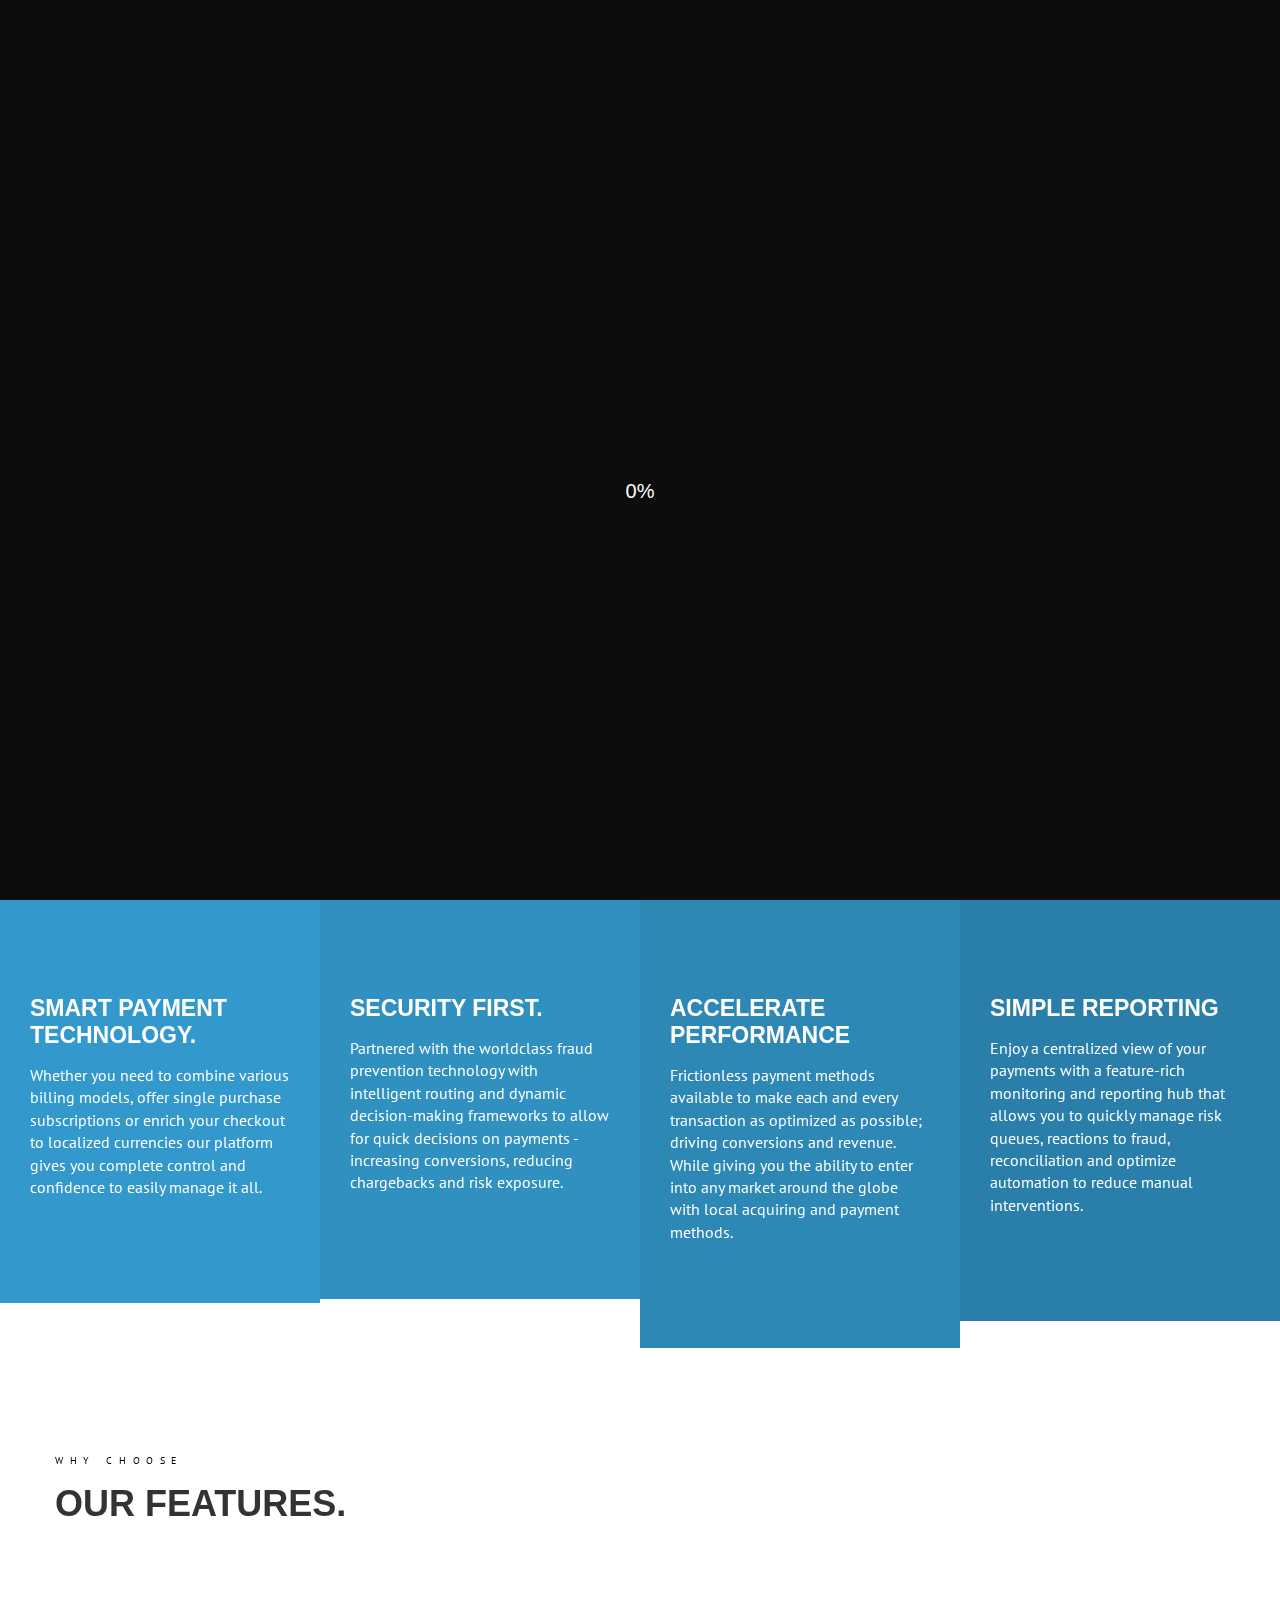
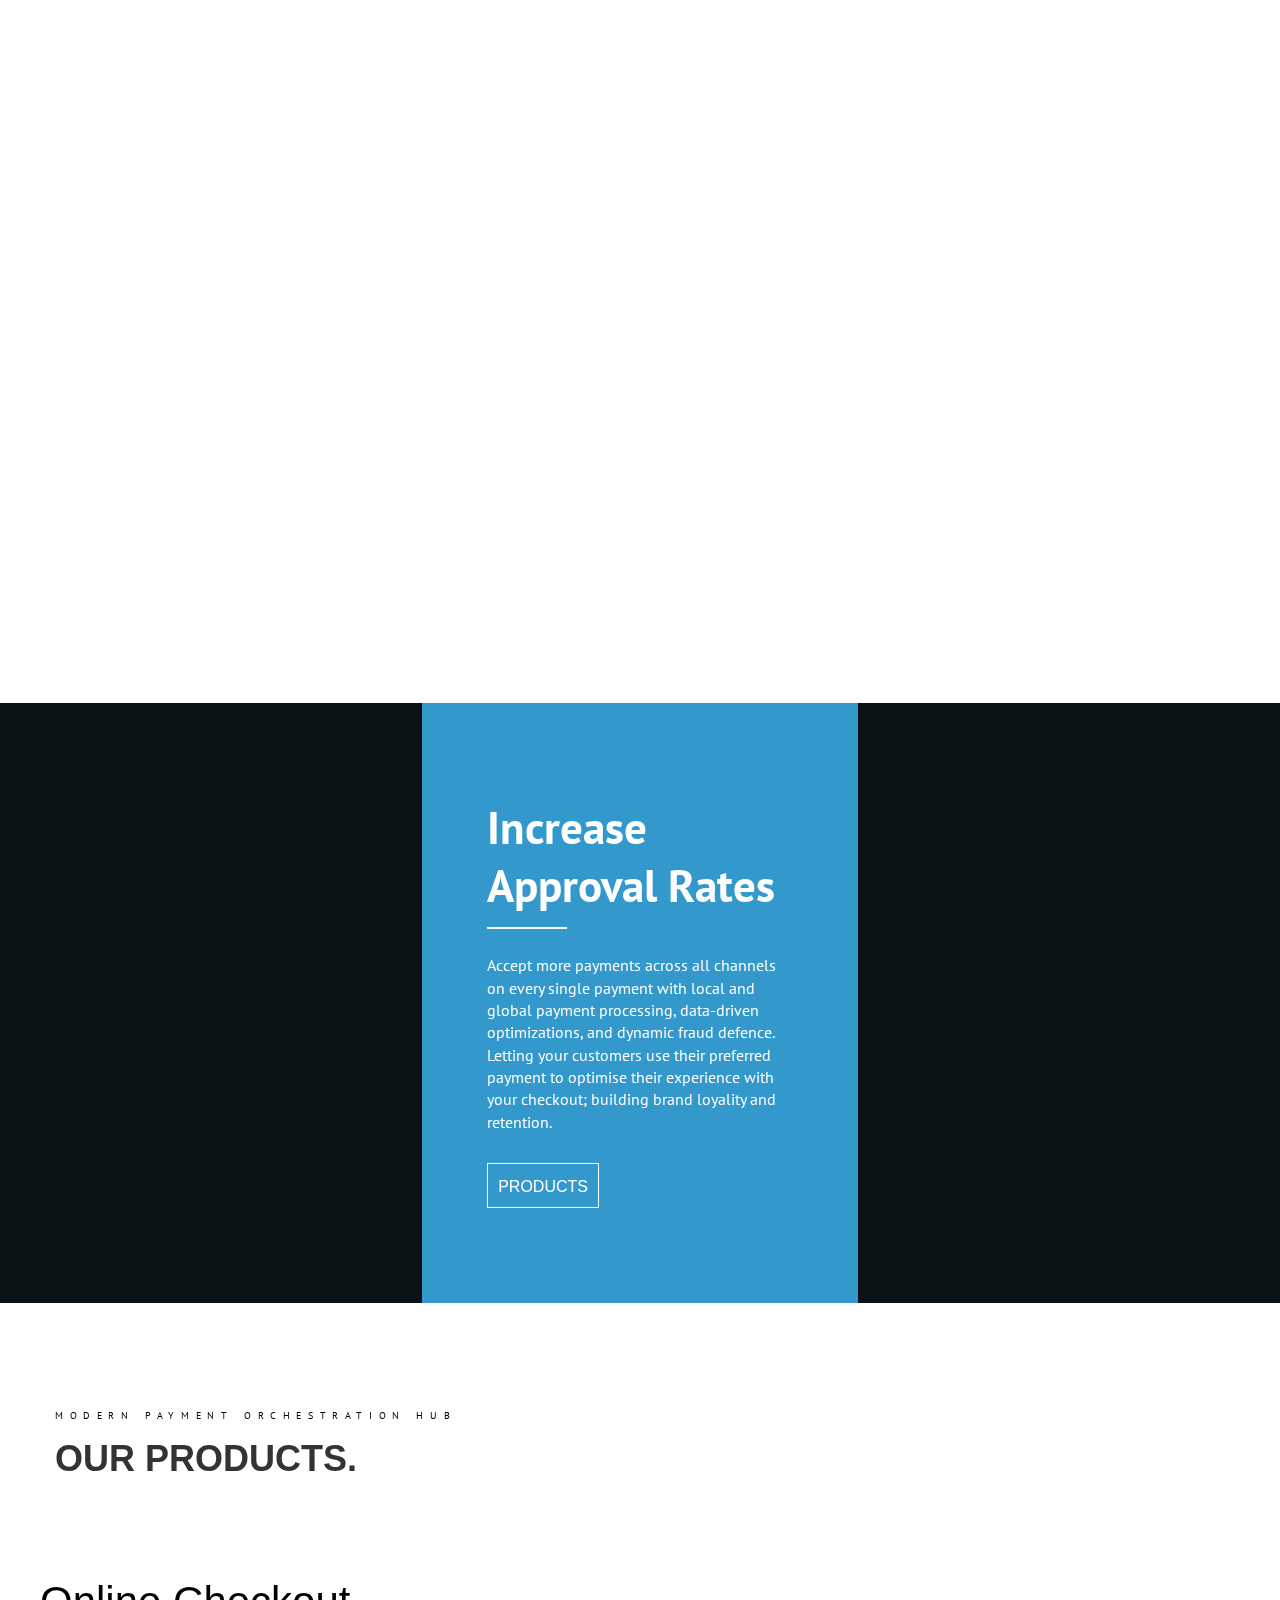
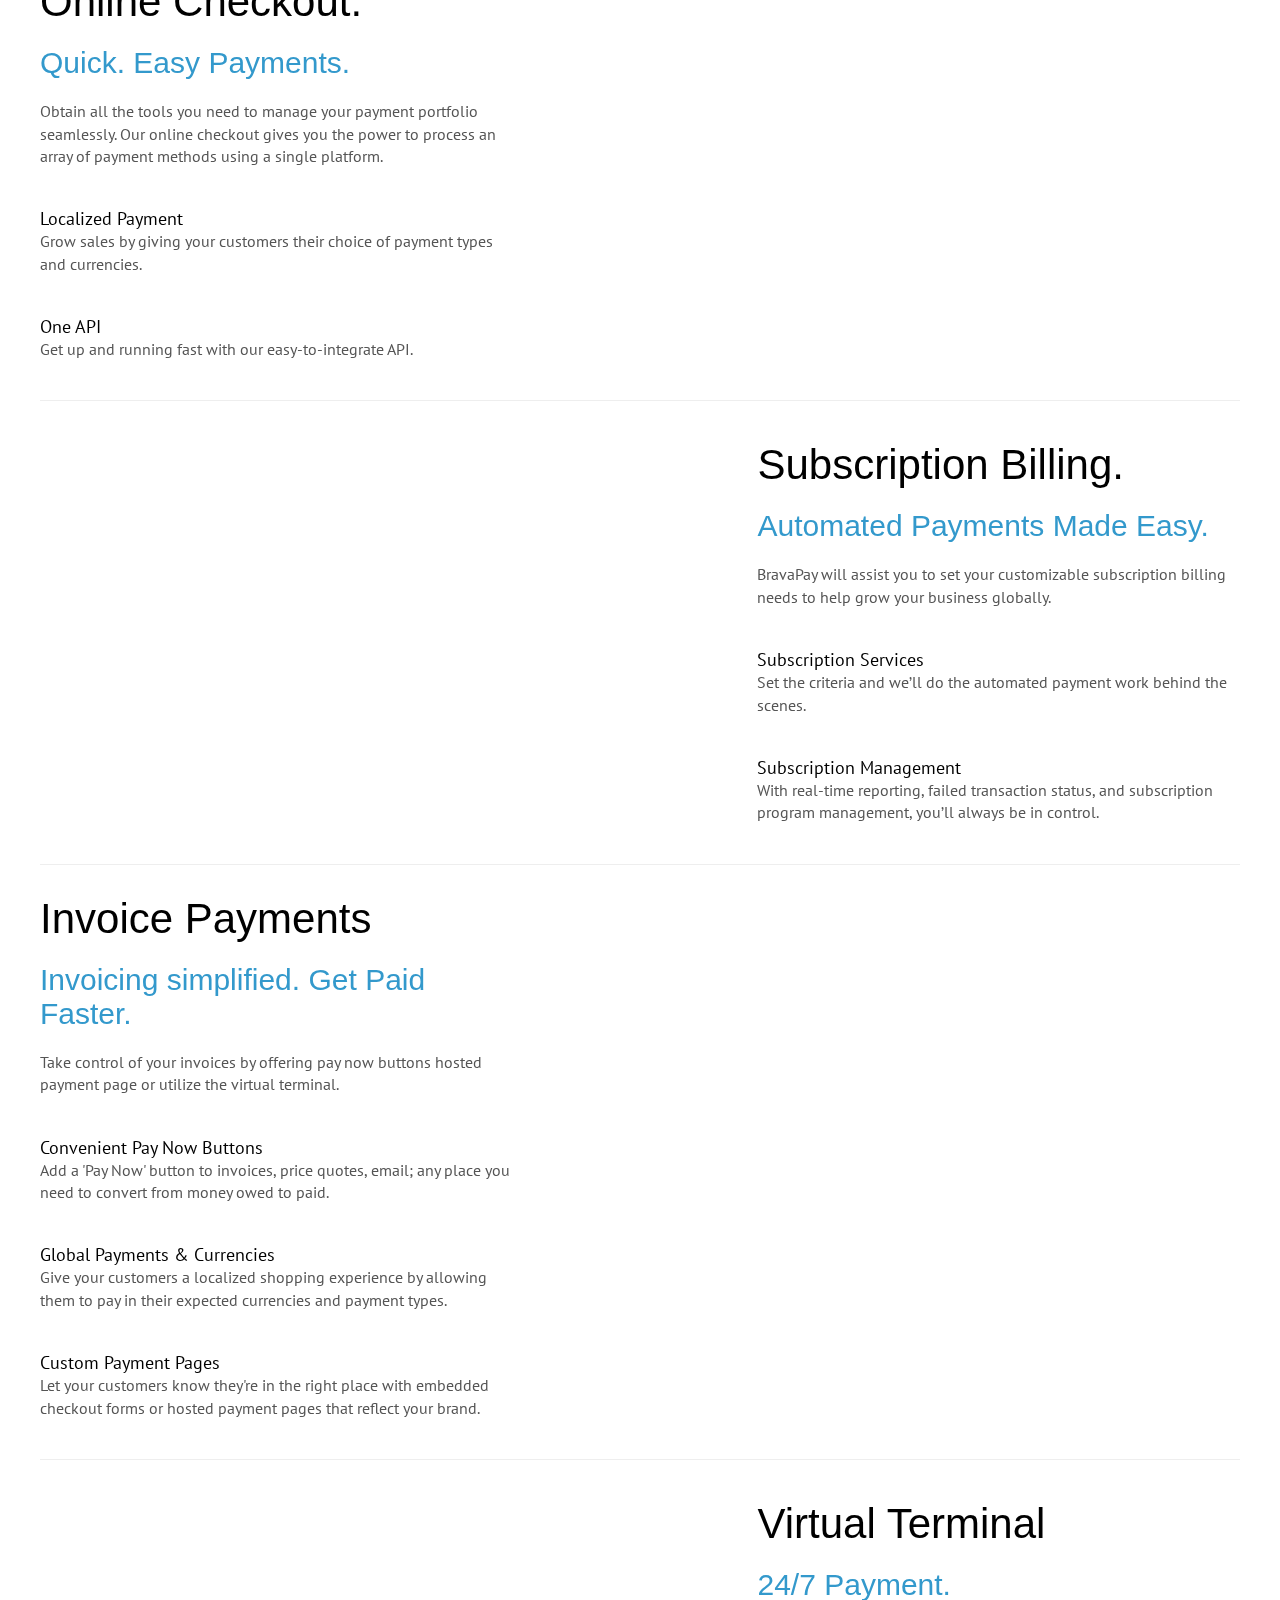
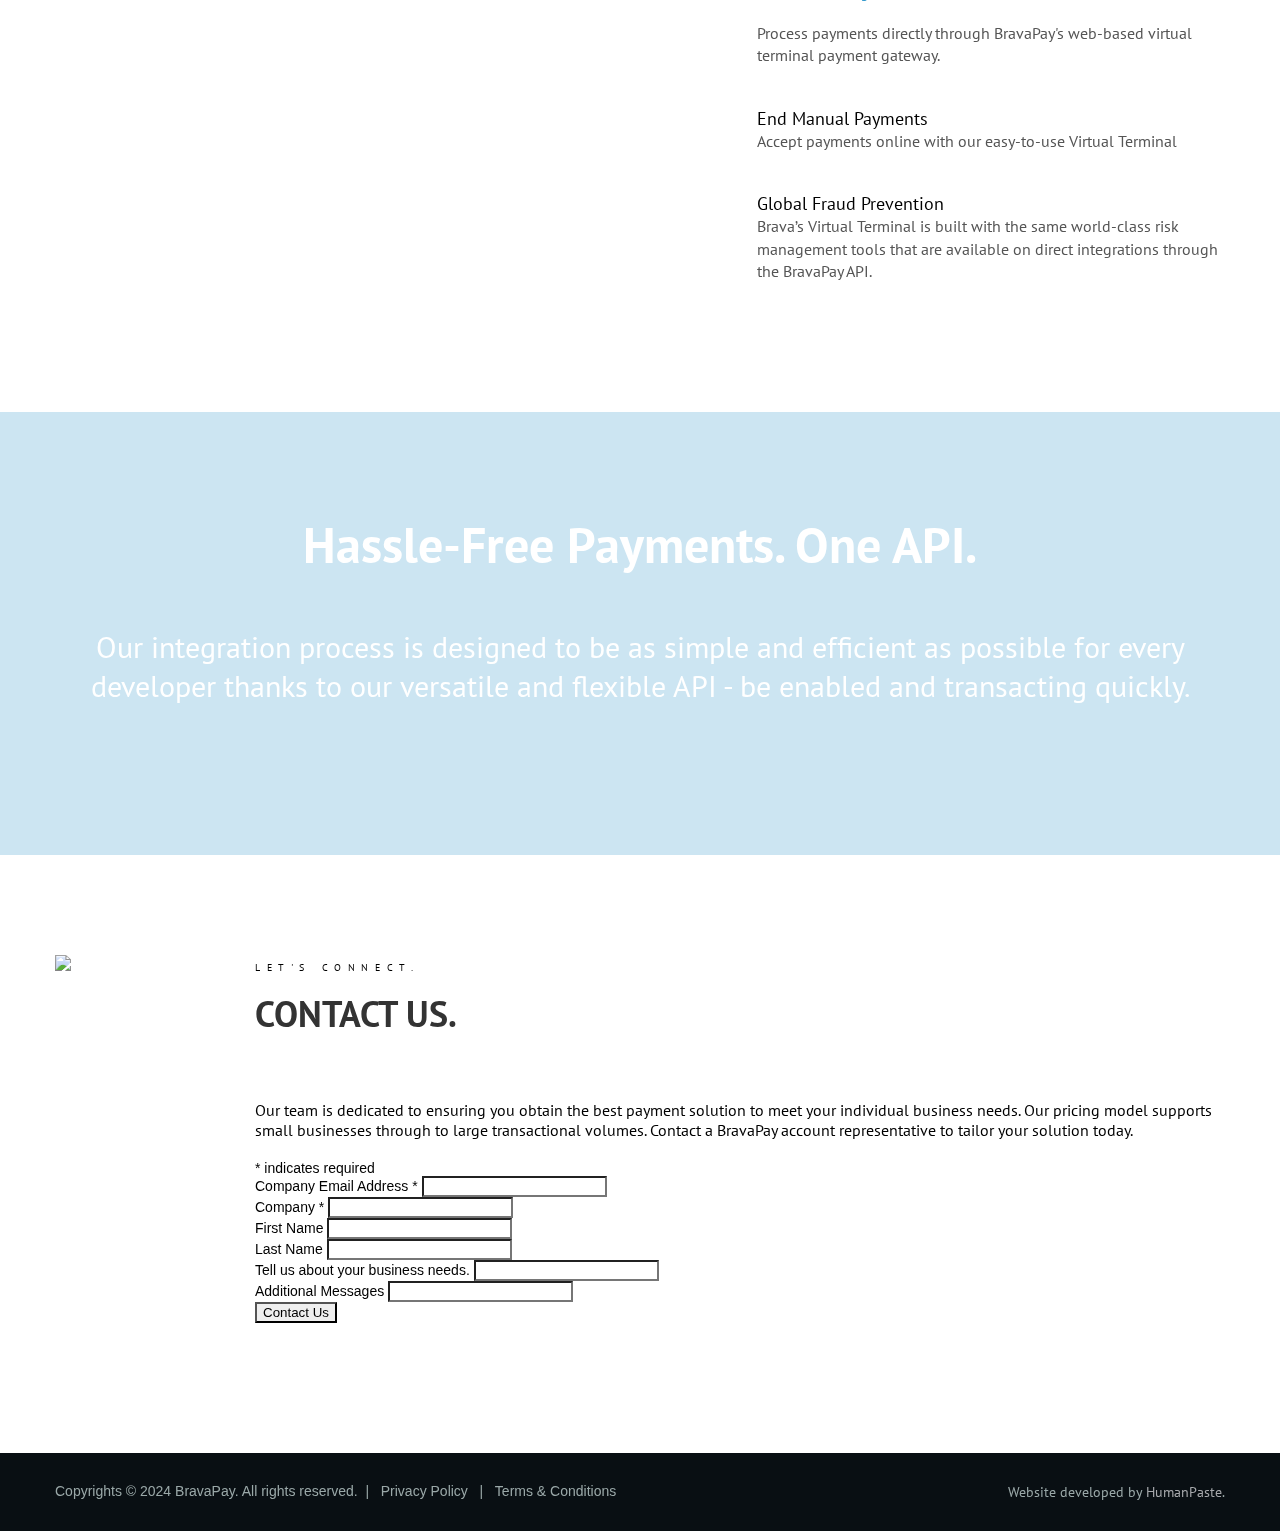
==== commit ab855a2e: "Copyright 2024" ====
--- a/index.html
+++ b/index.html
@@ -23,13 +23,17 @@
 	<!-- viewport -->
 	<meta name="viewport" content="width=device-width, initial-scale=1.0">
 	<!-- page description -->
-	<meta name="description" content="description">
+	<meta name="description" content="Get access to convenient and flexible payment options. A payment gateway that increases conversions and maximizes revenues, all while simplifying your digital sales.">
 	<!-- styles -->
 	<link rel="stylesheet" href="assets/css/styles.css">
 	<!-- fonts -->
 	<link rel="stylesheet" href="https://fonts.googleapis.com/css?family=PT+Sans">
 	<!-- icons -->
 	<link rel="stylesheet" href="assets/icons/styles.css">
+
+
+	<meta property="og:image" content="https://bravapay.com/images/social/bp-site-social-banner1.jpg" />
+	<meta property="og:type" content="Get access to convenient and flexible payment options. A payment gateway that increases conversions and maximizes revenues, all while simplifying your digital sales."/>
 	
 </head>
 
@@ -63,7 +67,7 @@
 							<li class="menu__item"><a href="#section-contact" class="menu__link">Contact</a></li>	
 
 
-							<li class="menu__item"><a href="https://merchant.bravapay.com/" target="_blank" style="color:#3399cc; font-weight: 700;" class="menu__link">Login</a></li>	
+							<li class="menu__item"><a href="https://admin.bravapay.com/login" target="_blank" style="color:#3399cc; font-weight: 700;" class="menu__link">Login</a></li>	
 						</h6></ul>
 
 					</nav>
@@ -82,7 +86,7 @@
 						<div class="main-1-item__bg parallax" data-background-image="images/banner/gateway-hub1.jpg" data-parallax-min-fading="50" data-parallax-speed="0.9"></div>
 						<div class="container">
 							<div class="main-1-item__inner align-right">
-								<h2 class="main-1-item__title"><span class="main-1-item__title_part_1">Modern. </span> <span class="theme-color main-1-item__title_part_2">Simple.</span> <span class="main-1-item__title_thin main-1-item__title_part_3">Commerce</span></h2>
+								<h2 class="main-1-item__title"><span class="main-1-item__title_part_1">Smart. </span> <span class="theme-color main-1-item__title_part_2">Simple.</span> <span class="main-1-item__title_thin main-1-item__title_part_3">Commerce</span></h2>
 								<p class="main-1-item__subtitle">A payment gateway that increases conversions, maximizing revenues</p>
 								<p class="main-1-item__subtitle">while <span class="theme-color">simplifying</span> your digital sales.</p>
 								<a href="#section-main" class="btn-a btn-a_color_theme btn-a_size_large">Discover</a>
@@ -498,11 +502,11 @@
 									<input type="text" value="" name="MMERGE6" class="" id="mce-MMERGE6">
 								</div>
 									<div id="mce-responses" class="show">
-										<div class="response" id="mce-error-response" style="display:none"></div>
-										<div class="response" id="mce-success-response" style="display:none"></div>
+										<div class="response" id="mce-error-response" style="display:show"></div>
+										<div class="response" id="mce-success-response" style="display:show"></div>
 									</div>    <!-- real people should not fill this in and expect good things - do not remove this or risk form bot signups-->
 								    <div style="position: absolute; left: -5000px;" aria-hidden="true"><input type="text" name="b_e02b47c428dcaab3b784e3c9e_0f7fcc9bbb" tabindex="-1" value=""></div>
-								    <div class="show"><input type="submit" value="Subscribe" name="subscribe" id="mc-embedded-subscribe" class="button"></div>
+								    <div class="show"><input type="submit" value="Contact Us" name="subscribe" id="mc-embedded-subscribe" class="button"></div>
 								    </div>
 								</form>
 								</div>
@@ -536,7 +540,7 @@
 					<div class="container">
 						<div class="row">
 							<ul class="footer-copy col-xs-12 col-sm-7 col-md-8">
-								<li>Copyrights &copy; 2021 BravaPay. All rights reserved.</li>
+								<li>Copyrights &copy; 2024 BravaPay. All rights reserved.&nbsp;&nbsp;| &nbsp;&nbsp;<a href="privacy.html" style="color:#9AA8A8;">Privacy Policy</a>&nbsp;&nbsp; | &nbsp;&nbsp;<a href="terms.html" style="color:#9AA8A8;">Terms & Conditions</a></li>
 								
 							</ul>
 							<ul class="footer-menu col-xs-12 col-sm-5 col-md-4">
--- a/assets/css/styles.css
+++ b/assets/css/styles.css
@@ -0,0 +1,10361 @@
+/**
+ * @version v1.2.0
+ * @build 2-26-2020
+ * @package nowadays - One/Multi Page Multipurpose Creative HTML5 Template
+ * @author  Pavel Marhaunichy <onebelarussianguy@gmail.com>
+ * @license SEE LICENSE IN http://themeforest.net/licenses
+ * @website https://likeaprothemes.com
+ */
+
+/**
+ *   TABLE OF CONTENTS
+ *
+ *       RESET STYLES
+ *       GRID
+ *          OFFSETS
+ *          RESPONSIVE HIDDEN
+ *          HELPER CLASSES
+ *       FONTS
+ *       OWL CAROUSEL
+ *       ANIMATIONS
+ *       BASIC & HELP RULES
+ *       MENU
+ *          MENU DESKTOP
+ *          MENU MOBILE
+ *          MENU MOBILE ASIDE (NON-ADAPTIVE)
+ *       MAIN SECTION
+ *          MAIN SECTION SIMPLE
+ *          MAIN 06 SECTION (APP)
+ *          MAIN 07 SECTION (VIDEO)
+ *          MAIN 01 SECTION (SLIDER)
+ *          LIKE-A-PRO SLIDER DEFAULTS
+ *          MAIN 01 (SLIDER) SLIDE #1
+ *          MAIN 01 (SLIDER) SLIDE #2
+ *          MAIN 01 (SLIDER) SLIDE #3
+ *          MAIN 05 SECTION (SLIDER)
+ *       MAIN 08-09 (PORTFOLIO/ASIDE MENU)
+ *       ABOUT SECTION
+ *       FEATURES SECTION
+ *          FEATURES STYLE 1
+ *          FEATURES STYLE 2
+ *          FEATURES STYLE 3
+ *       PORTFOLIO SECTION
+ *          PORTFOLIO 1 STYLE
+ *          PORTFOLIO 2 STYLE
+ *          PORTFOLIO BLACK/WHITE STYLE
+ *          PORTFOLIO BOXED
+ *          PORTFOLIO GUTTERS
+ *          PORTFOLIO CAROUSELf
+ *       GET iT SECTION
+ *       GET iT 2 SECTION
+ *       PROCESS SECTION
+ *       BLOG SECTION
+ *       TEAM SECTION
+ *          TEAM STYLE 1
+ *          TEAM STYLE 2
+ *       SKILLS SECTION
+ *          SKILLS STYLE 1
+ *          SKILLS STYLE 2
+ *       COUNTERS SECTION
+ *          COUNTERS STYLE 1
+ *          COUNTERS STYLE 2
+ *       OFFER SECTION
+ *          OFFER STYLE 1 (LIGHT)
+ *          OFFER STYLE 2 (DARK)
+ *          OFFER STYLE 3 (APP)
+ *       CLIENTS SECTION
+ *       CLIENT LOGOS
+ *       TOOLTIP FROM ALT TAG
+ *       FOOTER
+ *       F.A.Q. SECTION
+ *       404 SECTION
+ *       CONTACT US SECTION
+ *       SECTIONS
+ *          SECTION STYLE 1
+ *          WHITE SECTION
+ *          LIGHTGRAY SECTION
+ *          DARK SECTION
+ *          DARKGRAY SECTION
+ *          SECTION STYLE 2
+ *       GOOGLE MAPS
+ *       BUTTONS
+ *       ELEMENTS (CAN BE REMOVED)
+ *       MODAL WINDOW
+ *       SLIDER CONTROLS
+ *       PROJECT IN MODAL WINDOW
+ *       PRELOADER
+ *       BLOG
+ *          BLOG LIST
+ *          BLOG SINGLE
+ *          COMMENTS LIST
+ *          COMMENT FORM
+ *       PRICING TABLES
+ *          PRICING TABLE STYLE 1
+ *          PRICING TABLE STYLE 2
+ */
+@charset "UTF-8";
+/********************************
+
+@ RESET STYLES
+
+********************************/
+html, body, div, span, applet, object, iframe,
+h1, h2, h3, h4, h5, h6, p, blockquote, pre,
+a, abbr, acronym, address, big, cite, code,
+del, dfn, em, img, ins, kbd, q, s, samp,
+small, strike, strong, sub, sup, tt, var,
+b, u, i, center,
+dl, dt, dd, ol, ul, li,
+fieldset, form, label, legend,
+table, caption, tbody, tfoot, thead, tr, th, td,
+article, aside, canvas, details, embed,
+figure, figcaption, footer, header, hgroup,
+menu, nav, output, ruby, section, summary,
+time, mark, audio, video {
+	margin: 0;
+	padding: 0;
+	border: 0;
+	font-size: 100%;
+	font: inherit;
+	vertical-align: baseline;
+}
+
+article, aside, details, figcaption, figure,
+footer, header, hgroup, menu, nav, section {
+	display: block;
+}
+
+html {
+	box-sizing: border-box;
+}
+
+*, *:before, *:after {
+	box-sizing: inherit;
+}
+
+body {
+	line-height: 1;
+	font: normal 16px "PT Sans", "Helvetica", sans-serif;
+	-webkit-font-smoothing: antialiased;
+}
+
+ol, ul {
+	list-style: none;
+}
+
+blockquote, q {
+	quotes: none;
+}
+
+blockquote:before, blockquote:after,
+q:before, q:after {
+	content: '';
+	content: none;
+}
+
+table {
+	border-collapse: collapse;
+	border-spacing: 0;
+}
+
+a {
+	text-decoration: none;
+}
+
+:focus {
+	outline: none;
+}
+
+::-moz-selection {
+	background: #9AA8A8;
+}
+
+::selection {
+	background: #9AA8A8;
+}
+
+input, textarea {
+	-webkit-appearance: none;
+}
+
+/********************************
+
+@ GRID
+
+********************************/
+.container {
+	position: relative;
+	max-width: 1170px;
+	margin-right: auto;
+	margin-left: auto;
+}
+
+.container-fluid {
+	position: relative;
+	padding-left: 30px;
+	padding-right: 30px;
+}
+
+@media (min-width: 1200px) {
+	.container-fluid {
+		padding-left: 100px;
+		padding-right: 100px;
+	}
+}
+
+[class*="col-"] {
+	font-family: "PT Sans", "Helvetica", sans-serif;
+	letter-spacing: normal;
+	display: inline-block;
+	vertical-align: top;
+	padding-left: 15px;
+	padding-right: 15px;
+	padding-bottom: 30px;
+}
+
+.row {
+	font-family: monospace;
+	letter-spacing: -.65em;
+}
+
+@media (min-width: 1200px) {
+	.row {
+		margin-left: -15px;
+		margin-right: -15px;
+	}
+}
+
+@media (max-width: 767px) {
+	.col-xs-1 {
+		width: 8.33333%;
+	}
+	.col-xs-2 {
+		width: 16.66667%;
+	}
+	.col-xs-3 {
+		width: 25%;
+	}
+	.col-xs-4 {
+		width: 33.33333%;
+	}
+	.col-xs-5 {
+		width: 41.66667%;
+	}
+	.col-xs-6 {
+		width: 50%;
+	}
+	.col-xs-7 {
+		width: 58.33333%;
+	}
+	.col-xs-8 {
+		width: 66.66667%;
+	}
+	.col-xs-9 {
+		width: 75%;
+	}
+	.col-xs-10 {
+		width: 83.33333%;
+	}
+	.col-xs-11 {
+		width: 91.66667%;
+	}
+	.col-xs-12 {
+		width: 100%;
+	}
+	.col-xs-5col {
+		width: 20%;
+	}
+}
+
+@media (min-width: 768px) {
+	.col-sm-1 {
+		width: 8.33333%;
+	}
+	.col-sm-2 {
+		width: 16.66667%;
+	}
+	.col-sm-3 {
+		width: 25%;
+	}
+	.col-sm-4 {
+		width: 33.33333%;
+	}
+	.col-sm-5 {
+		width: 41.66667%;
+	}
+	.col-sm-6 {
+		width: 50%;
+	}
+	.col-sm-7 {
+		width: 58.33333%;
+	}
+	.col-sm-8 {
+		width: 66.66667%;
+	}
+	.col-sm-9 {
+		width: 75%;
+	}
+	.col-sm-10 {
+		width: 83.33333%;
+	}
+	.col-sm-11 {
+		width: 91.66667%;
+	}
+	.col-sm-12 {
+		width: 100%;
+	}
+	.col-sm-5col {
+		width: 20%;
+	}
+}
+
+@media (min-width: 992px) {
+	.col-md-1 {
+		width: 8.33333%;
+	}
+	.col-md-2 {
+		width: 16.66667%;
+	}
+	.col-md-3 {
+		width: 25%;
+	}
+	.col-md-4 {
+		width: 33.33333%;
+	}
+	.col-md-5 {
+		width: 41.66667%;
+	}
+	.col-md-6 {
+		width: 50%;
+	}
+	.col-md-7 {
+		width: 58.33333%;
+	}
+	.col-md-8 {
+		width: 66.66667%;
+	}
+	.col-md-9 {
+		width: 75%;
+	}
+	.col-md-10 {
+		width: 83.33333%;
+	}
+	.col-md-11 {
+		width: 91.66667%;
+	}
+	.col-md-12 {
+		width: 100%;
+	}
+	.col-md-5col {
+		width: 20%;
+	}
+}
+
+@media (min-width: 1200px) {
+	.col-lg-1 {
+		width: 8.33333%;
+	}
+	.col-lg-2 {
+		width: 16.66667%;
+	}
+	.col-lg-3 {
+		width: 25%;
+	}
+	.col-lg-4 {
+		width: 33.33333%;
+	}
+	.col-lg-5 {
+		width: 41.66667%;
+	}
+	.col-lg-6 {
+		width: 50%;
+	}
+	.col-lg-7 {
+		width: 58.33333%;
+	}
+	.col-lg-8 {
+		width: 66.66667%;
+	}
+	.col-lg-9 {
+		width: 75%;
+	}
+	.col-lg-10 {
+		width: 83.33333%;
+	}
+	.col-lg-11 {
+		width: 91.66667%;
+	}
+	.col-lg-12 {
+		width: 100%;
+	}
+	.col-lg-5col {
+		width: 20%;
+	}
+}
+
+/********************************
+
+@    OFFSETS
+
+********************************/
+@media (max-width: 767px) {
+	.col-xs-offset-left-1 {
+		margin-left: 8.33333%;
+	}
+	.col-xs-offset-right-1 {
+		margin-right: 8.33333%;
+	}
+	.col-xs-offset-left-2 {
+		margin-left: 16.66667%;
+	}
+	.col-xs-offset-right-2 {
+		margin-right: 16.66667%;
+	}
+	.col-xs-offset-left-3 {
+		margin-left: 25%;
+	}
+	.col-xs-offset-right-3 {
+		margin-right: 25%;
+	}
+	.col-xs-offset-left-4 {
+		margin-left: 33.33333%;
+	}
+	.col-xs-offset-right-4 {
+		margin-right: 33.33333%;
+	}
+	.col-xs-offset-left-5 {
+		margin-left: 41.66667%;
+	}
+	.col-xs-offset-right-5 {
+		margin-right: 41.66667%;
+	}
+	.col-xs-offset-left-6 {
+		margin-left: 50%;
+	}
+	.col-xs-offset-right-6 {
+		margin-right: 50%;
+	}
+	.col-xs-offset-left-7 {
+		margin-left: 58.33333%;
+	}
+	.col-xs-offset-right-7 {
+		margin-right: 58.33333%;
+	}
+	.col-xs-offset-left-8 {
+		margin-left: 66.66667%;
+	}
+	.col-xs-offset-right-8 {
+		margin-right: 66.66667%;
+	}
+	.col-xs-offset-left-9 {
+		margin-left: 75%;
+	}
+	.col-xs-offset-right-9 {
+		margin-right: 75%;
+	}
+	.col-xs-offset-left-10 {
+		margin-left: 83.33333%;
+	}
+	.col-xs-offset-right-10 {
+		margin-right: 83.33333%;
+	}
+	.col-xs-offset-left-11 {
+		margin-left: 91.66667%;
+	}
+	.col-xs-offset-right-11 {
+		margin-right: 91.66667%;
+	}
+}
+
+@media (min-width: 768px) {
+	.col-sm-offset-left-1 {
+		margin-left: 8.33333%;
+	}
+	.col-sm-offset-right-1 {
+		margin-right: 8.33333%;
+	}
+	.col-sm-offset-left-2 {
+		margin-left: 16.66667%;
+	}
+	.col-sm-offset-right-2 {
+		margin-right: 16.66667%;
+	}
+	.col-sm-offset-left-3 {
+		margin-left: 25%;
+	}
+	.col-sm-offset-right-3 {
+		margin-right: 25%;
+	}
+	.col-sm-offset-left-4 {
+		margin-left: 33.33333%;
+	}
+	.col-sm-offset-right-4 {
+		margin-right: 33.33333%;
+	}
+	.col-sm-offset-left-5 {
+		margin-left: 41.66667%;
+	}
+	.col-sm-offset-right-5 {
+		margin-right: 41.66667%;
+	}
+	.col-sm-offset-left-6 {
+		margin-left: 50%;
+	}
+	.col-sm-offset-right-6 {
+		margin-right: 50%;
+	}
+	.col-sm-offset-left-7 {
+		margin-left: 58.33333%;
+	}
+	.col-sm-offset-right-7 {
+		margin-right: 58.33333%;
+	}
+	.col-sm-offset-left-8 {
+		margin-left: 66.66667%;
+	}
+	.col-sm-offset-right-8 {
+		margin-right: 66.66667%;
+	}
+	.col-sm-offset-left-9 {
+		margin-left: 75%;
+	}
+	.col-sm-offset-right-9 {
+		margin-right: 75%;
+	}
+	.col-sm-offset-left-10 {
+		margin-left: 83.33333%;
+	}
+	.col-sm-offset-right-10 {
+		margin-right: 83.33333%;
+	}
+	.col-sm-offset-left-11 {
+		margin-left: 91.66667%;
+	}
+	.col-sm-offset-right-11 {
+		margin-right: 91.66667%;
+	}
+}
+
+@media (min-width: 992px) {
+	.col-md-offset-left-1 {
+		margin-left: 8.33333%;
+	}
+	.col-md-offset-right-1 {
+		margin-right: 8.33333%;
+	}
+	.col-md-offset-left-2 {
+		margin-left: 16.66667%;
+	}
+	.col-md-offset-right-2 {
+		margin-right: 16.66667%;
+	}
+	.col-md-offset-left-3 {
+		margin-left: 25%;
+	}
+	.col-md-offset-right-3 {
+		margin-right: 25%;
+	}
+	.col-md-offset-left-4 {
+		margin-left: 33.33333%;
+	}
+	.col-md-offset-right-4 {
+		margin-right: 33.33333%;
+	}
+	.col-md-offset-left-5 {
+		margin-left: 41.66667%;
+	}
+	.col-md-offset-right-5 {
+		margin-right: 41.66667%;
+	}
+	.col-md-offset-left-6 {
+		margin-left: 50%;
+	}
+	.col-md-offset-right-6 {
+		margin-right: 50%;
+	}
+	.col-md-offset-left-7 {
+		margin-left: 58.33333%;
+	}
+	.col-md-offset-right-7 {
+		margin-right: 58.33333%;
+	}
+	.col-md-offset-left-8 {
+		margin-left: 66.66667%;
+	}
+	.col-md-offset-right-8 {
+		margin-right: 66.66667%;
+	}
+	.col-md-offset-left-9 {
+		margin-left: 75%;
+	}
+	.col-md-offset-right-9 {
+		margin-right: 75%;
+	}
+	.col-md-offset-left-10 {
+		margin-left: 83.33333%;
+	}
+	.col-md-offset-right-10 {
+		margin-right: 83.33333%;
+	}
+	.col-md-offset-left-11 {
+		margin-left: 91.66667%;
+	}
+	.col-md-offset-right-11 {
+		margin-right: 91.66667%;
+	}
+}
+
+@media (min-width: 1200px) {
+	.col-lg-offset-left-1 {
+		margin-left: 8.33333%;
+	}
+	.col-lg-offset-right-1 {
+		margin-right: 8.33333%;
+	}
+	.col-lg-offset-left-2 {
+		margin-left: 16.66667%;
+	}
+	.col-lg-offset-right-2 {
+		margin-right: 16.66667%;
+	}
+	.col-lg-offset-left-3 {
+		margin-left: 25%;
+	}
+	.col-lg-offset-right-3 {
+		margin-right: 25%;
+	}
+	.col-lg-offset-left-4 {
+		margin-left: 33.33333%;
+	}
+	.col-lg-offset-right-4 {
+		margin-right: 33.33333%;
+	}
+	.col-lg-offset-left-5 {
+		margin-left: 41.66667%;
+	}
+	.col-lg-offset-right-5 {
+		margin-right: 41.66667%;
+	}
+	.col-lg-offset-left-6 {
+		margin-left: 50%;
+	}
+	.col-lg-offset-right-6 {
+		margin-right: 50%;
+	}
+	.col-lg-offset-left-7 {
+		margin-left: 58.33333%;
+	}
+	.col-lg-offset-right-7 {
+		margin-right: 58.33333%;
+	}
+	.col-lg-offset-left-8 {
+		margin-left: 66.66667%;
+	}
+	.col-lg-offset-right-8 {
+		margin-right: 66.66667%;
+	}
+	.col-lg-offset-left-9 {
+		margin-left: 75%;
+	}
+	.col-lg-offset-right-9 {
+		margin-right: 75%;
+	}
+	.col-lg-offset-left-10 {
+		margin-left: 83.33333%;
+	}
+	.col-lg-offset-right-10 {
+		margin-right: 83.33333%;
+	}
+	.col-lg-offset-left-11 {
+		margin-left: 91.66667%;
+	}
+	.col-lg-offset-right-11 {
+		margin-right: 91.66667%;
+	}
+}
+
+/********************************
+
+@    RESPONSIVE HIDDEN
+
+********************************/
+@media (max-width: 767px) {
+	.hidden-xs {
+		display: none !important;
+	}
+}
+
+@media (min-width: 768px) and (max-width: 991px) {
+	.hidden-sm {
+		display: none !important;
+	}
+}
+
+@media (min-width: 992px) and (max-width: 1199px) {
+	.hidden-md {
+		display: none !important;
+	}
+}
+
+@media (min-width: 1200px) {
+	.hidden-lg {
+		display: none !important;
+	}
+}
+
+/********************************
+
+@    HELPER CLASSES
+
+********************************/
+.align-left {
+	text-align: left !important;
+}
+
+.align-right {
+	text-align: right !important;
+}
+
+.align-center {
+	text-align: center !important;
+}
+
+.align-middle {
+	vertical-align: middle !important;
+}
+
+.align-top {
+	vertical-align: top !important;
+}
+
+.align-bottom {
+	vertical-align: bottom !important;
+}
+
+.pt-0 {
+	padding-top: 0px !important;
+}
+
+.pt-5 {
+	padding-top: 5px !important;
+}
+
+.pt-10 {
+	padding-top: 10px !important;
+}
+
+.pt-15 {
+	padding-top: 15px !important;
+}
+
+.pt-20 {
+	padding-top: 20px !important;
+}
+
+.pt-25 {
+	padding-top: 25px !important;
+}
+
+.pt-30 {
+	padding-top: 30px !important;
+}
+
+.pt-50 {
+	padding-top: 50px !important;
+}
+
+.pr-0 {
+	padding-right: 0px !important;
+}
+
+.pr-5 {
+	padding-right: 5px !important;
+}
+
+.pr-10 {
+	padding-right: 10px !important;
+}
+
+.pr-15 {
+	padding-right: 15px !important;
+}
+
+.pr-20 {
+	padding-right: 20px !important;
+}
+
+.pr-25 {
+	padding-right: 25px !important;
+}
+
+.pr-30 {
+	padding-right: 30px !important;
+}
+
+.pr-50 {
+	padding-right: 50px !important;
+}
+
+.pb-0 {
+	padding-bottom: 0px !important;
+}
+
+.pb-5 {
+	padding-bottom: 5px !important;
+}
+
+.pb-10 {
+	padding-bottom: 10px !important;
+}
+
+.pb-15 {
+	padding-bottom: 15px !important;
+}
+
+.pb-20 {
+	padding-bottom: 20px !important;
+}
+
+.pb-25 {
+	padding-bottom: 25px !important;
+}
+
+.pb-30 {
+	padding-bottom: 30px !important;
+}
+
+.pb-50 {
+	padding-bottom: 50px !important;
+}
+
+.pl-0 {
+	padding-left: 0px !important;
+}
+
+.pl-5 {
+	padding-left: 5px !important;
+}
+
+.pl-10 {
+	padding-left: 10px !important;
+}
+
+.pl-15 {
+	padding-left: 15px !important;
+}
+
+.pl-20 {
+	padding-left: 20px !important;
+}
+
+.pl-25 {
+	padding-left: 25px !important;
+}
+
+.pl-30 {
+	padding-left: 30px !important;
+}
+
+.pl-50 {
+	padding-left: 50px !important;
+}
+
+.mt-0 {
+	margin-top: 0px !important;
+}
+
+.mt-5 {
+	margin-top: 5px !important;
+}
+
+.mt-10 {
+	margin-top: 10px !important;
+}
+
+.mt-15 {
+	margin-top: 15px !important;
+}
+
+.mt-20 {
+	margin-top: 20px !important;
+}
+
+.mt-25 {
+	margin-top: 25px !important;
+}
+
+.mt-30 {
+	margin-top: 30px !important;
+}
+
+.mt-50 {
+	margin-top: 50px !important;
+}
+
+.mr-0 {
+	margin-right: 0px !important;
+}
+
+.mr-5 {
+	margin-right: 5px !important;
+}
+
+.mr-10 {
+	margin-right: 10px !important;
+}
+
+.mr-15 {
+	margin-right: 15px !important;
+}
+
+.mr-20 {
+	margin-right: 20px !important;
+}
+
+.mr-25 {
+	margin-right: 25px !important;
+}
+
+.mr-30 {
+	margin-right: 30px !important;
+}
+
+.mr-50 {
+	margin-right: 50px !important;
+}
+
+.mb-0 {
+	margin-bottom: 0px !important;
+}
+
+.mb-5 {
+	margin-bottom: 5px !important;
+}
+
+.mb-10 {
+	margin-bottom: 10px !important;
+}
+
+.mb-15 {
+	margin-bottom: 15px !important;
+}
+
+.mb-20 {
+	margin-bottom: 20px !important;
+}
+
+.mb-25 {
+	margin-bottom: 25px !important;
+}
+
+.mb-30 {
+	margin-bottom: 30px !important;
+}
+
+.mb-50 {
+	margin-bottom: 50px !important;
+}
+
+.ml-0 {
+	margin-left: 0px !important;
+}
+
+.ml-5 {
+	margin-left: 5px !important;
+}
+
+.ml-10 {
+	margin-left: 10px !important;
+}
+
+.ml-15 {
+	margin-left: 15px !important;
+}
+
+.ml-20 {
+	margin-left: 20px !important;
+}
+
+.ml-25 {
+	margin-left: 25px !important;
+}
+
+.ml-30 {
+	margin-left: 30px !important;
+}
+
+.ml-50 {
+	margin-left: 50px !important;
+}
+
+.no-padding {
+	padding: 0 !important;
+}
+
+.no-margin {
+	margin: 0 !important;
+}
+
+.header-logo, .blog-related-post-meta__title {
+	overflow: hidden;
+	text-overflow: ellipsis;
+	white-space: nowrap;
+}
+
+.main-video:before, .section-arrow:before, .s-skills-2:before {
+	position: absolute;
+	top: 0;
+	left: 0;
+	right: 0;
+	bottom: 0;
+	margin: auto;
+}
+
+/********************************
+
+@ FONTS
+
+********************************/
+@font-face {
+	font-family: 'Lato';
+	font-style: normal;
+	font-weight: 200;
+	src: local("Lato Thin"), local("Lato-Thin"), url(../fonts/Lato-Thin.woff) format("woff"), url(../fonts/Lato-Thin.woff2) format("woff2"), url(../fonts/Lato-Thin.ttf) format("truetype");
+}
+
+@font-face {
+	font-family: 'Lato';
+	font-style: normal;
+	font-weight: 300;
+	src: local("Lato Light"), local("Lato-Light"), url(../fonts/Lato-Light.woff) format("woff"), url(../fonts/Lato-Light.woff2) format("woff2"), url(../fonts/Lato-Light.ttf) format("truetype");
+}
+
+@font-face {
+	font-family: 'Lato';
+	font-style: normal;
+	font-weight: 400;
+	src: local("Lato Regular"), local("Lato-Regular"), local("Lato"), url(../fonts/Lato-Regular.woff) format("woff"), url(../fonts/Lato-Regular.woff2) format("woff2"), url(../fonts/Lato-Regular.ttf) format("truetype"), url(../fonts/Lato-Regular.eot?#iefix) format("embedded-opentype");
+}
+
+@font-face {
+	font-family: 'Lato';
+	font-style: normal;
+	font-weight: 700;
+	src: local("Lato Bold"), local("Lato-Bold"), url(../fonts/Lato-Bold.woff) format("woff"), url(../fonts/Lato-Bold.woff2) format("woff2"), url(../fonts/Lato-Bold.ttf) format("truetype");
+}
+
+/********************************
+
+@ OWL CAROUSEL
+
+********************************/
+.owl-carousel .animated {
+	-webkit-animation-duration: 1000ms;
+	animation-duration: 1000ms;
+	-webkit-animation-fill-mode: both;
+	animation-fill-mode: both;
+}
+
+.owl-carousel .owl-animated-in {
+	z-index: 0;
+}
+
+.owl-carousel .owl-animated-out {
+	z-index: 1;
+}
+
+.owl-height {
+	-webkit-transition: height 500ms ease-in-out;
+	-moz-transition: height 500ms ease-in-out;
+	-ms-transition: height 500ms ease-in-out;
+	-o-transition: height 500ms ease-in-out;
+	transition: height 500ms ease-in-out;
+}
+
+.owl-carousel {
+	display: none;
+	width: 100%;
+	-webkit-tap-highlight-color: transparent;
+	position: relative;
+	z-index: 1;
+}
+
+.owl-carousel .owl-stage {
+	position: relative;
+	-ms-touch-action: pan-Y;
+	height: 100%;
+}
+
+.owl-carousel .owl-stage:after {
+	content: ".";
+	display: block;
+	clear: both;
+	visibility: hidden;
+	line-height: 0;
+	height: 0;
+}
+
+.owl-carousel .owl-stage-outer {
+	position: relative;
+	overflow: hidden;
+	-webkit-transform: translate3d(0px, 0, 0);
+	height: 100%;
+}
+
+.owl-carousel .owl-controls .owl-dot, .owl-carousel .owl-controls .owl-nav .owl-next, .owl-carousel .owl-controls .owl-nav .owl-prev {
+	cursor: pointer;
+	cursor: hand;
+	-webkit-user-select: none;
+	-khtml-user-select: none;
+	-moz-user-select: none;
+	-ms-user-select: none;
+	user-select: none;
+}
+
+.owl-carousel.owl-loaded {
+	display: block;
+}
+
+.owl-carousel.owl-loading {
+	opacity: 0;
+	display: block;
+}
+
+.owl-carousel.owl-hidden {
+	opacity: 0;
+}
+
+.owl-carousel .owl-refresh .owl-item {
+	display: none;
+}
+
+.owl-carousel .owl-item {
+	position: relative;
+	min-height: 1px;
+	float: left;
+	height: 100%;
+	-webkit-backface-visibility: hidden;
+	-webkit-tap-highlight-color: transparent;
+	-webkit-touch-callout: none;
+	-webkit-user-select: none;
+	-moz-user-select: none;
+	-ms-user-select: none;
+	user-select: none;
+	-webkit-transform: translateZ(0);
+}
+
+.owl-carousel .owl-item img {
+	display: block;
+	width: 100%;
+	-webkit-transform-style: preserve-3d;
+}
+
+.owl-carousel.owl-text-select-on .owl-item {
+	-webkit-user-select: auto;
+	-moz-user-select: auto;
+	-ms-user-select: auto;
+	user-select: auto;
+}
+
+.owl-carousel .owl-grab {
+	cursor: move;
+	cursor: -webkit-grab;
+	cursor: -o-grab;
+	cursor: -ms-grab;
+	cursor: grab;
+}
+
+.owl-carousel.owl-rtl {
+	direction: rtl;
+}
+
+.owl-carousel.owl-rtl .owl-item {
+	float: right;
+}
+
+.no-js .owl-carousel {
+	display: block;
+}
+
+.owl-carousel .owl-item .owl-lazy {
+	opacity: 0;
+	-webkit-transition: opacity 400ms ease;
+	-moz-transition: opacity 400ms ease;
+	-ms-transition: opacity 400ms ease;
+	-o-transition: opacity 400ms ease;
+	transition: opacity 400ms ease;
+}
+
+.owl-carousel .owl-item img {
+	transform-style: preserve-3d;
+}
+
+.owl-carousel .owl-video-wrapper {
+	position: relative;
+	height: 100%;
+	background: #000;
+}
+
+.owl-carousel .owl-video-play-icon {
+	position: absolute;
+	height: 80px;
+	width: 80px;
+	left: 50%;
+	top: 50%;
+	margin-left: -40px;
+	margin-top: -40px;
+	background: url(owl.video.play.png) no-repeat;
+	cursor: pointer;
+	z-index: 1;
+	-webkit-backface-visibility: hidden;
+	-webkit-transition: scale 100ms ease;
+	-moz-transition: scale 100ms ease;
+	-ms-transition: scale 100ms ease;
+	-o-transition: scale 100ms ease;
+	transition: scale 100ms ease;
+}
+
+.owl-carousel .owl-video-play-icon:hover {
+	-webkit-transition: scale(1.3, 1.3);
+	-moz-transition: scale(1.3, 1.3);
+	-ms-transition: scale(1.3, 1.3);
+	-o-transition: scale(1.3, 1.3);
+	transition: scale(1.3, 1.3);
+}
+
+.owl-carousel .owl-video-playing .owl-video-play-icon, .owl-carousel .owl-video-playing .owl-video-tn {
+	display: none;
+}
+
+.owl-carousel .owl-video-tn {
+	opacity: 0;
+	height: 100%;
+	background-position: center center;
+	background-repeat: no-repeat;
+	-webkit-background-size: contain;
+	-moz-background-size: contain;
+	-o-background-size: contain;
+	background-size: contain;
+	-webkit-transition: opacity 400ms ease;
+	-moz-transition: opacity 400ms ease;
+	-ms-transition: opacity 400ms ease;
+	-o-transition: opacity 400ms ease;
+	transition: opacity 400ms ease;
+}
+
+.owl-carousel .owl-video-frame {
+	position: relative;
+	z-index: 1;
+}
+
+/********************************
+
+@ ANIMATIONS
+
+********************************/
+@-webkit-keyframes bounce {
+	0%, 20%, 50%, 80%, 100% {
+		-webkit-transform: translate3d(0, 0, 0);
+		-ms-transform: translate3d(0, 0, 0);
+		transform: translate3d(0, 0, 0);
+	}
+	40% {
+		-webkit-transform: translate3d(0, -30px, 0);
+		-ms-transform: translate3d(0, -30px, 0);
+		transform: translate3d(0, -30px, 0);
+	}
+	60% {
+		-webkit-transform: translate3d(0, -15px, 0);
+		-ms-transform: translate3d(0, -15px, 0);
+		transform: translate3d(0, -15px, 0);
+	}
+}
+
+@keyframes bounce {
+	0%, 20%, 50%, 80%, 100% {
+		-webkit-transform: translate3d(0, 0, 0);
+		-ms-transform: translate3d(0, 0, 0);
+		transform: translate3d(0, 0, 0);
+	}
+	40% {
+		-webkit-transform: translate3d(0, -30px, 0);
+		-ms-transform: translate3d(0, -30px, 0);
+		transform: translate3d(0, -30px, 0);
+	}
+	60% {
+		-webkit-transform: translate3d(0, -15px, 0);
+		-ms-transform: translate3d(0, -15px, 0);
+		transform: translate3d(0, -15px, 0);
+	}
+}
+
+@-webkit-keyframes flash {
+	0%, 50%, 100% {
+		opacity: 1;
+	}
+	25%, 75% {
+		opacity: 0;
+	}
+}
+
+@keyframes flash {
+	0%, 50%, 100% {
+		opacity: 1;
+	}
+	25%, 75% {
+		opacity: 0;
+	}
+}
+
+@-webkit-keyframes pulse {
+	0% {
+		-webkit-transform: scale3d(1, 1, 1);
+		-ms-transform: scale3d(1, 1, 1);
+		transform: scale3d(1, 1, 1);
+	}
+	50% {
+		-webkit-transform: scale3d(1.1, 1.1, 1.1);
+		-ms-transform: scale3d(1.1, 1.1, 1.1);
+		transform: scale3d(1.1, 1.1, 1.1);
+	}
+	100% {
+		-webkit-transform: scale3d(1, 1, 1);
+		-ms-transform: scale3d(1, 1, 1);
+		transform: scale3d(1, 1, 1);
+	}
+}
+
+@keyframes pulse {
+	0% {
+		-webkit-transform: scale3d(1, 1, 1);
+		-ms-transform: scale3d(1, 1, 1);
+		transform: scale3d(1, 1, 1);
+	}
+	50% {
+		-webkit-transform: scale3d(1.1, 1.1, 1.1);
+		-ms-transform: scale3d(1.1, 1.1, 1.1);
+		transform: scale3d(1.1, 1.1, 1.1);
+	}
+	100% {
+		-webkit-transform: scale3d(1, 1, 1);
+		-ms-transform: scale3d(1, 1, 1);
+		transform: scale3d(1, 1, 1);
+	}
+}
+
+@-webkit-keyframes rubberBand {
+	0% {
+		-webkit-transform: scale3d(1, 1, 1);
+		-ms-transform: scale3d(1, 1, 1);
+		transform: scale3d(1, 1, 1);
+	}
+	30% {
+		-webkit-transform: scale3d(1.25, 0.75, 1);
+		-ms-transform: scale3d(1.25, 0.75, 1);
+		transform: scale3d(1.25, 0.75, 1);
+	}
+	40% {
+		-webkit-transform: scale3d(0.75, 1.25, 1);
+		-ms-transform: scale3d(0.75, 1.25, 1);
+		transform: scale3d(0.75, 1.25, 1);
+	}
+	50% {
+		-webkit-transform: scale3d(1.15, 0.85, 1);
+		-ms-transform: scale3d(1.15, 0.85, 1);
+		transform: scale3d(1.15, 0.85, 1);
+	}
+	65% {
+		-webkit-transform: scale3d(0.95, 1.05, 1);
+		-ms-transform: scale3d(0.95, 1.05, 1);
+		transform: scale3d(0.95, 1.05, 1);
+	}
+	75% {
+		-webkit-transform: scale3d(1.05, 0.95, 1);
+		-ms-transform: scale3d(1.05, 0.95, 1);
+		transform: scale3d(1.05, 0.95, 1);
+	}
+	100% {
+		-webkit-transform: scale3d(1, 1, 1);
+		-ms-transform: scale3d(1, 1, 1);
+		transform: scale3d(1, 1, 1);
+	}
+}
+
+@keyframes rubberBand {
+	0% {
+		-webkit-transform: scale3d(1, 1, 1);
+		-ms-transform: scale3d(1, 1, 1);
+		transform: scale3d(1, 1, 1);
+	}
+	30% {
+		-webkit-transform: scale3d(1.25, 0.75, 1);
+		-ms-transform: scale3d(1.25, 0.75, 1);
+		transform: scale3d(1.25, 0.75, 1);
+	}
+	40% {
+		-webkit-transform: scale3d(0.75, 1.25, 1);
+		-ms-transform: scale3d(0.75, 1.25, 1);
+		transform: scale3d(0.75, 1.25, 1);
+	}
+	50% {
+		-webkit-transform: scale3d(1.15, 0.85, 1);
+		-ms-transform: scale3d(1.15, 0.85, 1);
+		transform: scale3d(1.15, 0.85, 1);
+	}
+	65% {
+		-webkit-transform: scale3d(0.95, 1.05, 1);
+		-ms-transform: scale3d(0.95, 1.05, 1);
+		transform: scale3d(0.95, 1.05, 1);
+	}
+	75% {
+		-webkit-transform: scale3d(1.05, 0.95, 1);
+		-ms-transform: scale3d(1.05, 0.95, 1);
+		transform: scale3d(1.05, 0.95, 1);
+	}
+	100% {
+		-webkit-transform: scale3d(1, 1, 1);
+		-ms-transform: scale3d(1, 1, 1);
+		transform: scale3d(1, 1, 1);
+	}
+}
+
+@-webkit-keyframes shake {
+	0%, 100% {
+		-webkit-transform: translate3d(0, 0, 0);
+		-ms-transform: translate3d(0, 0, 0);
+		transform: translate3d(0, 0, 0);
+	}
+	10%, 30%, 50%, 70%, 90% {
+		-webkit-transform: translate3d(-10px, 0, 0);
+		-ms-transform: translate3d(-10px, 0, 0);
+		transform: translate3d(-10px, 0, 0);
+	}
+	20%, 40%, 60%, 80% {
+		-webkit-transform: translate3d(10px, 0, 0);
+		-ms-transform: translate3d(10px, 0, 0);
+		transform: translate3d(10px, 0, 0);
+	}
+}
+
+@keyframes shake {
+	0%, 100% {
+		-webkit-transform: translate3d(0, 0, 0);
+		-ms-transform: translate3d(0, 0, 0);
+		transform: translate3d(0, 0, 0);
+	}
+	10%, 30%, 50%, 70%, 90% {
+		-webkit-transform: translate3d(-10px, 0, 0);
+		-ms-transform: translate3d(-10px, 0, 0);
+		transform: translate3d(-10px, 0, 0);
+	}
+	20%, 40%, 60%, 80% {
+		-webkit-transform: translate3d(10px, 0, 0);
+		-ms-transform: translate3d(10px, 0, 0);
+		transform: translate3d(10px, 0, 0);
+	}
+}
+
+@-webkit-keyframes swing {
+	20%, 40%, 60%, 80%, 100% {
+		-webkit-transform-origin: top center;
+		-ms-transform-origin: top center;
+		transform-origin: top center;
+	}
+	20% {
+		-webkit-transform: rotate3d(0, 0, 1, 15deg);
+		-ms-transform: rotate3d(0, 0, 1, 15deg);
+		transform: rotate3d(0, 0, 1, 15deg);
+	}
+	40% {
+		-webkit-transform: rotate3d(0, 0, 1, -10deg);
+		-ms-transform: rotate3d(0, 0, 1, -10deg);
+		transform: rotate3d(0, 0, 1, -10deg);
+	}
+	60% {
+		-webkit-transform: rotate3d(0, 0, 1, 5deg);
+		-ms-transform: rotate3d(0, 0, 1, 5deg);
+		transform: rotate3d(0, 0, 1, 5deg);
+	}
+	80% {
+		-webkit-transform: rotate3d(0, 0, 1, -5deg);
+		-ms-transform: rotate3d(0, 0, 1, -5deg);
+		transform: rotate3d(0, 0, 1, -5deg);
+	}
+	100% {
+		-webkit-transform: rotate3d(0, 0, 1, 0deg);
+		-ms-transform: rotate3d(0, 0, 1, 0deg);
+		transform: rotate3d(0, 0, 1, 0deg);
+	}
+}
+
+@keyframes swing {
+	20%, 40%, 60%, 80%, 100% {
+		-webkit-transform-origin: top center;
+		-ms-transform-origin: top center;
+		transform-origin: top center;
+	}
+	20% {
+		-webkit-transform: rotate3d(0, 0, 1, 15deg);
+		-ms-transform: rotate3d(0, 0, 1, 15deg);
+		transform: rotate3d(0, 0, 1, 15deg);
+	}
+	40% {
+		-webkit-transform: rotate3d(0, 0, 1, -10deg);
+		-ms-transform: rotate3d(0, 0, 1, -10deg);
+		transform: rotate3d(0, 0, 1, -10deg);
+	}
+	60% {
+		-webkit-transform: rotate3d(0, 0, 1, 5deg);
+		-ms-transform: rotate3d(0, 0, 1, 5deg);
+		transform: rotate3d(0, 0, 1, 5deg);
+	}
+	80% {
+		-webkit-transform: rotate3d(0, 0, 1, -5deg);
+		-ms-transform: rotate3d(0, 0, 1, -5deg);
+		transform: rotate3d(0, 0, 1, -5deg);
+	}
+	100% {
+		-webkit-transform: rotate3d(0, 0, 1, 0deg);
+		-ms-transform: rotate3d(0, 0, 1, 0deg);
+		transform: rotate3d(0, 0, 1, 0deg);
+	}
+}
+
+@-webkit-keyframes tada {
+	0% {
+		-webkit-transform: scale3d(1, 1, 1);
+		-ms-transform: scale3d(1, 1, 1);
+		transform: scale3d(1, 1, 1);
+	}
+	10%, 20% {
+		-webkit-transform: scale3d(0.9, 0.9, 0.9) rotate(-3deg);
+		-ms-transform: scale3d(0.9, 0.9, 0.9) rotate(-3deg);
+		transform: scale3d(0.9, 0.9, 0.9) rotate(-3deg);
+	}
+	30%, 50%, 70%, 90% {
+		-webkit-transform: scale3d(1.1, 1.1, 1.1) rotate(3deg);
+		-ms-transform: scale3d(1.1, 1.1, 1.1) rotate(3deg);
+		transform: scale3d(1.1, 1.1, 1.1) rotate(3deg);
+	}
+	40%, 60%, 80% {
+		-webkit-transform: scale3d(1.1, 1.1, 1.1) rotate(-3deg);
+		-ms-transform: scale3d(1.1, 1.1, 1.1) rotate(-3deg);
+		transform: scale3d(1.1, 1.1, 1.1) rotate(-3deg);
+	}
+	100% {
+		-webkit-transform: scale3d(1, 1, 1) rotate(0);
+		-ms-transform: scale3d(1, 1, 1) rotate(0);
+		transform: scale3d(1, 1, 1) rotate(0);
+	}
+}
+
+@keyframes tada {
+	0% {
+		-webkit-transform: scale3d(1, 1, 1);
+		-ms-transform: scale3d(1, 1, 1);
+		transform: scale3d(1, 1, 1);
+	}
+	10%, 20% {
+		-webkit-transform: scale3d(0.9, 0.9, 0.9) rotate(-3deg);
+		-ms-transform: scale3d(0.9, 0.9, 0.9) rotate(-3deg);
+		transform: scale3d(0.9, 0.9, 0.9) rotate(-3deg);
+	}
+	30%, 50%, 70%, 90% {
+		-webkit-transform: scale3d(1.1, 1.1, 1.1) rotate(3deg);
+		-ms-transform: scale3d(1.1, 1.1, 1.1) rotate(3deg);
+		transform: scale3d(1.1, 1.1, 1.1) rotate(3deg);
+	}
+	40%, 60%, 80% {
+		-webkit-transform: scale3d(1.1, 1.1, 1.1) rotate(-3deg);
+		-ms-transform: scale3d(1.1, 1.1, 1.1) rotate(-3deg);
+		transform: scale3d(1.1, 1.1, 1.1) rotate(-3deg);
+	}
+	100% {
+		-webkit-transform: scale3d(1, 1, 1) rotate(0);
+		-ms-transform: scale3d(1, 1, 1) rotate(0);
+		transform: scale3d(1, 1, 1) rotate(0);
+	}
+}
+
+@-webkit-keyframes wobble {
+	0% {
+		-webkit-transform: translate3d(0%, 0, 0);
+		-ms-transform: translate3d(0%, 0, 0);
+		transform: translate3d(0%, 0, 0);
+	}
+	15% {
+		-webkit-transform: translate3d(-25%, 0, 0) rotate(-5deg);
+		-ms-transform: translate3d(-25%, 0, 0) rotate(-5deg);
+		transform: translate3d(-25%, 0, 0) rotate(-5deg);
+	}
+	30% {
+		-webkit-transform: translate3d(20%, 0, 0) rotate(3deg);
+		-ms-transform: translate3d(20%, 0, 0) rotate(3deg);
+		transform: translate3d(20%, 0, 0) rotate(3deg);
+	}
+	45% {
+		-webkit-transform: translate3d(-15%, 0, 0) rotate(-3deg);
+		-ms-transform: translate3d(-15%, 0, 0) rotate(-3deg);
+		transform: translate3d(-15%, 0, 0) rotate(-3deg);
+	}
+	60% {
+		-webkit-transform: translate3d(10%, 0, 0) rotate(2deg);
+		-ms-transform: translate3d(10%, 0, 0) rotate(2deg);
+		transform: translate3d(10%, 0, 0) rotate(2deg);
+	}
+	75% {
+		-webkit-transform: translate3d(-5%, 0, 0) rotate(-1deg);
+		-ms-transform: translate3d(-5%, 0, 0) rotate(-1deg);
+		transform: translate3d(-5%, 0, 0) rotate(-1deg);
+	}
+	100% {
+		-webkit-transform: translate3d(0%, 0, 0);
+		-ms-transform: translate3d(0%, 0, 0);
+		transform: translate3d(0%, 0, 0);
+	}
+}
+
+@keyframes wobble {
+	0% {
+		-webkit-transform: translate3d(0%, 0, 0);
+		-ms-transform: translate3d(0%, 0, 0);
+		transform: translate3d(0%, 0, 0);
+	}
+	15% {
+		-webkit-transform: translate3d(-25%, 0, 0) rotate(-5deg);
+		-ms-transform: translate3d(-25%, 0, 0) rotate(-5deg);
+		transform: translate3d(-25%, 0, 0) rotate(-5deg);
+	}
+	30% {
+		-webkit-transform: translate3d(20%, 0, 0) rotate(3deg);
+		-ms-transform: translate3d(20%, 0, 0) rotate(3deg);
+		transform: translate3d(20%, 0, 0) rotate(3deg);
+	}
+	45% {
+		-webkit-transform: translate3d(-15%, 0, 0) rotate(-3deg);
+		-ms-transform: translate3d(-15%, 0, 0) rotate(-3deg);
+		transform: translate3d(-15%, 0, 0) rotate(-3deg);
+	}
+	60% {
+		-webkit-transform: translate3d(10%, 0, 0) rotate(2deg);
+		-ms-transform: translate3d(10%, 0, 0) rotate(2deg);
+		transform: translate3d(10%, 0, 0) rotate(2deg);
+	}
+	75% {
+		-webkit-transform: translate3d(-5%, 0, 0) rotate(-1deg);
+		-ms-transform: translate3d(-5%, 0, 0) rotate(-1deg);
+		transform: translate3d(-5%, 0, 0) rotate(-1deg);
+	}
+	100% {
+		-webkit-transform: translate3d(0%, 0, 0);
+		-ms-transform: translate3d(0%, 0, 0);
+		transform: translate3d(0%, 0, 0);
+	}
+}
+
+@-webkit-keyframes bounceIn {
+	0% {
+		opacity: 0;
+		-webkit-transform: scale3d(0.3, 0.3, 0.3);
+		-ms-transform: scale3d(0.3, 0.3, 0.3);
+		transform: scale3d(0.3, 0.3, 0.3);
+	}
+	50% {
+		opacity: 1;
+		-webkit-transform: scale3d(1.05, 1.05, 1.05);
+		-ms-transform: scale3d(1.05, 1.05, 1.05);
+		transform: scale3d(1.05, 1.05, 1.05);
+	}
+	70% {
+		-webkit-transform: scale3d(0.9, 0.9, 0.9);
+		-ms-transform: scale3d(0.9, 0.9, 0.9);
+		transform: scale3d(0.9, 0.9, 0.9);
+	}
+	100% {
+		-webkit-transform: scale3d(1, 1, 1);
+		-ms-transform: scale3d(1, 1, 1);
+		transform: scale3d(1, 1, 1);
+	}
+}
+
+@keyframes bounceIn {
+	0% {
+		opacity: 0;
+		-webkit-transform: scale3d(0.3, 0.3, 0.3);
+		-ms-transform: scale3d(0.3, 0.3, 0.3);
+		transform: scale3d(0.3, 0.3, 0.3);
+	}
+	50% {
+		opacity: 1;
+		-webkit-transform: scale3d(1.05, 1.05, 1.05);
+		-ms-transform: scale3d(1.05, 1.05, 1.05);
+		transform: scale3d(1.05, 1.05, 1.05);
+	}
+	70% {
+		-webkit-transform: scale3d(0.9, 0.9, 0.9);
+		-ms-transform: scale3d(0.9, 0.9, 0.9);
+		transform: scale3d(0.9, 0.9, 0.9);
+	}
+	100% {
+		-webkit-transform: scale3d(1, 1, 1);
+		-ms-transform: scale3d(1, 1, 1);
+		transform: scale3d(1, 1, 1);
+	}
+}
+
+@-webkit-keyframes bounceInDown {
+	0% {
+		opacity: 0;
+		-webkit-transform: translate3d(0, -2000px, 0);
+		-ms-transform: translate3d(0, -2000px, 0);
+		transform: translate3d(0, -2000px, 0);
+	}
+	60% {
+		opacity: 1;
+		-webkit-transform: translate3d(0, 30px, 0);
+		-ms-transform: translate3d(0, 30px, 0);
+		transform: translate3d(0, 30px, 0);
+	}
+	80% {
+		-webkit-transform: translate3d(0, -10px, 0);
+		-ms-transform: translate3d(0, -10px, 0);
+		transform: translate3d(0, -10px, 0);
+	}
+	100% {
+		-webkit-transform: translate3d(0, 0, 0);
+		-ms-transform: translate3d(0, 0, 0);
+		transform: translate3d(0, 0, 0);
+	}
+}
+
+@keyframes bounceInDown {
+	0% {
+		opacity: 0;
+		-webkit-transform: translate3d(0, -2000px, 0);
+		-ms-transform: translate3d(0, -2000px, 0);
+		transform: translate3d(0, -2000px, 0);
+	}
+	60% {
+		opacity: 1;
+		-webkit-transform: translate3d(0, 30px, 0);
+		-ms-transform: translate3d(0, 30px, 0);
+		transform: translate3d(0, 30px, 0);
+	}
+	80% {
+		-webkit-transform: translate3d(0, -10px, 0);
+		-ms-transform: translate3d(0, -10px, 0);
+		transform: translate3d(0, -10px, 0);
+	}
+	100% {
+		-webkit-transform: translate3d(0, 0, 0);
+		-ms-transform: translate3d(0, 0, 0);
+		transform: translate3d(0, 0, 0);
+	}
+}
+
+@-webkit-keyframes bounceInLeft {
+	0% {
+		opacity: 0;
+		-webkit-transform: translate3d(-2000px, 0, 0);
+		-ms-transform: translate3d(-2000px, 0, 0);
+		transform: translate3d(-2000px, 0, 0);
+	}
+	60% {
+		opacity: 1;
+		-webkit-transform: translate3d(30px, 0, 0);
+		-ms-transform: translate3d(30px, 0, 0);
+		transform: translate3d(30px, 0, 0);
+	}
+	80% {
+		-webkit-transform: translate3d(-10px, 0, 0);
+		-ms-transform: translate3d(-10px, 0, 0);
+		transform: translate3d(-10px, 0, 0);
+	}
+	100% {
+		-webkit-transform: translate3d(0, 0, 0);
+		-ms-transform: translate3d(0, 0, 0);
+		transform: translate3d(0, 0, 0);
+	}
+}
+
+@keyframes bounceInLeft {
+	0% {
+		opacity: 0;
+		-webkit-transform: translate3d(-2000px, 0, 0);
+		-ms-transform: translate3d(-2000px, 0, 0);
+		transform: translate3d(-2000px, 0, 0);
+	}
+	60% {
+		opacity: 1;
+		-webkit-transform: translate3d(30px, 0, 0);
+		-ms-transform: translate3d(30px, 0, 0);
+		transform: translate3d(30px, 0, 0);
+	}
+	80% {
+		-webkit-transform: translate3d(-10px, 0, 0);
+		-ms-transform: translate3d(-10px, 0, 0);
+		transform: translate3d(-10px, 0, 0);
+	}
+	100% {
+		-webkit-transform: translate3d(0, 0, 0);
+		-ms-transform: translate3d(0, 0, 0);
+		transform: translate3d(0, 0, 0);
+	}
+}
+
+@-webkit-keyframes bounceInRight {
+	0% {
+		opacity: 0;
+		-webkit-transform: translate3d(2000px, 0, 0);
+		-ms-transform: translate3d(2000px, 0, 0);
+		transform: translate3d(2000px, 0, 0);
+	}
+	60% {
+		opacity: 1;
+		-webkit-transform: translate3d(-30px, 0, 0);
+		-ms-transform: translate3d(-30px, 0, 0);
+		transform: translate3d(-30px, 0, 0);
+	}
+	80% {
+		-webkit-transform: translate3d(10px, 0, 0);
+		-ms-transform: translate3d(10px, 0, 0);
+		transform: translate3d(10px, 0, 0);
+	}
+	100% {
+		-webkit-transform: translate3d(0, 0, 0);
+		-ms-transform: translate3d(0, 0, 0);
+		transform: translate3d(0, 0, 0);
+	}
+}
+
+@keyframes bounceInRight {
+	0% {
+		opacity: 0;
+		-webkit-transform: translate3d(2000px, 0, 0);
+		-ms-transform: translate3d(2000px, 0, 0);
+		transform: translate3d(2000px, 0, 0);
+	}
+	60% {
+		opacity: 1;
+		-webkit-transform: translate3d(-30px, 0, 0);
+		-ms-transform: translate3d(-30px, 0, 0);
+		transform: translate3d(-30px, 0, 0);
+	}
+	80% {
+		-webkit-transform: translate3d(10px, 0, 0);
+		-ms-transform: translate3d(10px, 0, 0);
+		transform: translate3d(10px, 0, 0);
+	}
+	100% {
+		-webkit-transform: translate3d(0, 0, 0);
+		-ms-transform: translate3d(0, 0, 0);
+		transform: translate3d(0, 0, 0);
+	}
+}
+
+@-webkit-keyframes bounceInUp {
+	0% {
+		opacity: 0;
+		-webkit-transform: translate3d(0, 2000px, 0);
+		-ms-transform: translate3d(0, 2000px, 0);
+		transform: translate3d(0, 2000px, 0);
+	}
+	60% {
+		opacity: 1;
+		-webkit-transform: translate3d(0, -30px, 0);
+		-ms-transform: translate3d(0, -30px, 0);
+		transform: translate3d(0, -30px, 0);
+	}
+	80% {
+		-webkit-transform: translate3d(0, 10px, 0);
+		-ms-transform: translate3d(0, 10px, 0);
+		transform: translate3d(0, 10px, 0);
+	}
+	100% {
+		-webkit-transform: translate3d(0, 0, 0);
+		-ms-transform: translate3d(0, 0, 0);
+		transform: translate3d(0, 0, 0);
+	}
+}
+
+@keyframes bounceInUp {
+	0% {
+		opacity: 0;
+		-webkit-transform: translate3d(0, 2000px, 0);
+		-ms-transform: translate3d(0, 2000px, 0);
+		transform: translate3d(0, 2000px, 0);
+	}
+	60% {
+		opacity: 1;
+		-webkit-transform: translate3d(0, -30px, 0);
+		-ms-transform: translate3d(0, -30px, 0);
+		transform: translate3d(0, -30px, 0);
+	}
+	80% {
+		-webkit-transform: translate3d(0, 10px, 0);
+		-ms-transform: translate3d(0, 10px, 0);
+		transform: translate3d(0, 10px, 0);
+	}
+	100% {
+		-webkit-transform: translate3d(0, 0, 0);
+		-ms-transform: translate3d(0, 0, 0);
+		transform: translate3d(0, 0, 0);
+	}
+}
+
+@-webkit-keyframes bounceOut {
+	0% {
+		-webkit-transform: scale3d(1, 1, 1);
+		-ms-transform: scale3d(1, 1, 1);
+		transform: scale3d(1, 1, 1);
+	}
+	25% {
+		-webkit-transform: scale3d(0.95, 0.95, 0.95);
+		-ms-transform: scale3d(0.95, 0.95, 0.95);
+		transform: scale3d(0.95, 0.95, 0.95);
+	}
+	50% {
+		opacity: 1;
+		-webkit-transform: scale3d(1.1, 1.1, 1.1);
+		-ms-transform: scale3d(1.1, 1.1, 1.1);
+		transform: scale3d(1.1, 1.1, 1.1);
+	}
+	100% {
+		opacity: 0;
+		-webkit-transform: scale3d(0.3, 0.3, 0.3);
+		-ms-transform: scale3d(0.3, 0.3, 0.3);
+		transform: scale3d(0.3, 0.3, 0.3);
+	}
+}
+
+@keyframes bounceOut {
+	0% {
+		-webkit-transform: scale3d(1, 1, 1);
+		-ms-transform: scale3d(1, 1, 1);
+		transform: scale3d(1, 1, 1);
+	}
+	25% {
+		-webkit-transform: scale3d(0.95, 0.95, 0.95);
+		-ms-transform: scale3d(0.95, 0.95, 0.95);
+		transform: scale3d(0.95, 0.95, 0.95);
+	}
+	50% {
+		opacity: 1;
+		-webkit-transform: scale3d(1.1, 1.1, 1.1);
+		-ms-transform: scale3d(1.1, 1.1, 1.1);
+		transform: scale3d(1.1, 1.1, 1.1);
+	}
+	100% {
+		opacity: 0;
+		-webkit-transform: scale3d(0.3, 0.3, 0.3);
+		-ms-transform: scale3d(0.3, 0.3, 0.3);
+		transform: scale3d(0.3, 0.3, 0.3);
+	}
+}
+
+@-webkit-keyframes bounceOutDown {
+	0% {
+		-webkit-transform: translate3d(0, 0, 0);
+		-ms-transform: translate3d(0, 0, 0);
+		transform: translate3d(0, 0, 0);
+	}
+	20% {
+		opacity: 1;
+		-webkit-transform: translate3d(0, -20px, 0);
+		-ms-transform: translate3d(0, -20px, 0);
+		transform: translate3d(0, -20px, 0);
+	}
+	100% {
+		opacity: 0;
+		-webkit-transform: translate3d(0, 2000px, 0);
+		-ms-transform: translate3d(0, 2000px, 0);
+		transform: translate3d(0, 2000px, 0);
+	}
+}
+
+@keyframes bounceOutDown {
+	0% {
+		-webkit-transform: translate3d(0, 0, 0);
+		-ms-transform: translate3d(0, 0, 0);
+		transform: translate3d(0, 0, 0);
+	}
+	20% {
+		opacity: 1;
+		-webkit-transform: translate3d(0, -20px, 0);
+		-ms-transform: translate3d(0, -20px, 0);
+		transform: translate3d(0, -20px, 0);
+	}
+	100% {
+		opacity: 0;
+		-webkit-transform: translate3d(0, 2000px, 0);
+		-ms-transform: translate3d(0, 2000px, 0);
+		transform: translate3d(0, 2000px, 0);
+	}
+}
+
+@-webkit-keyframes bounceOutLeft {
+	0% {
+		-webkit-transform: translate3d(0, 0, 0);
+		-ms-transform: translate3d(0, 0, 0);
+		transform: translate3d(0, 0, 0);
+	}
+	20% {
+		opacity: 1;
+		-webkit-transform: translate3d(20px, 0, 0);
+		-ms-transform: translate3d(20px, 0, 0);
+		transform: translate3d(20px, 0, 0);
+	}
+	100% {
+		opacity: 0;
+		-webkit-transform: translate3d(-2000px, 0, 0);
+		-ms-transform: translate3d(-2000px, 0, 0);
+		transform: translate3d(-2000px, 0, 0);
+	}
+}
+
+@keyframes bounceOutLeft {
+	0% {
+		-webkit-transform: translate3d(0, 0, 0);
+		-ms-transform: translate3d(0, 0, 0);
+		transform: translate3d(0, 0, 0);
+	}
+	20% {
+		opacity: 1;
+		-webkit-transform: translate3d(20px, 0, 0);
+		-ms-transform: translate3d(20px, 0, 0);
+		transform: translate3d(20px, 0, 0);
+	}
+	100% {
+		opacity: 0;
+		-webkit-transform: translate3d(-2000px, 0, 0);
+		-ms-transform: translate3d(-2000px, 0, 0);
+		transform: translate3d(-2000px, 0, 0);
+	}
+}
+
+@-webkit-keyframes bounceOutRight {
+	0% {
+		-webkit-transform: translate3d(0, 0, 0);
+		-ms-transform: translate3d(0, 0, 0);
+		transform: translate3d(0, 0, 0);
+	}
+	20% {
+		opacity: 1;
+		-webkit-transform: translate3d(-20px, 0, 0);
+		-ms-transform: translate3d(-20px, 0, 0);
+		transform: translate3d(-20px, 0, 0);
+	}
+	100% {
+		opacity: 0;
+		-webkit-transform: translate3d(2000px, 0, 0);
+		-ms-transform: translate3d(2000px, 0, 0);
+		transform: translate3d(2000px, 0, 0);
+	}
+}
+
+@keyframes bounceOutRight {
+	0% {
+		-webkit-transform: translate3d(0, 0, 0);
+		-ms-transform: translate3d(0, 0, 0);
+		transform: translate3d(0, 0, 0);
+	}
+	20% {
+		opacity: 1;
+		-webkit-transform: translate3d(-20px, 0, 0);
+		-ms-transform: translate3d(-20px, 0, 0);
+		transform: translate3d(-20px, 0, 0);
+	}
+	100% {
+		opacity: 0;
+		-webkit-transform: translate3d(2000px, 0, 0);
+		-ms-transform: translate3d(2000px, 0, 0);
+		transform: translate3d(2000px, 0, 0);
+	}
+}
+
+@-webkit-keyframes bounceOutUp {
+	0% {
+		-webkit-transform: translate3d(0, 0, 0);
+		-ms-transform: translate3d(0, 0, 0);
+		transform: translate3d(0, 0, 0);
+	}
+	20% {
+		opacity: 1;
+		-webkit-transform: translate3d(0, 20px, 0);
+		-ms-transform: translate3d(0, 20px, 0);
+		transform: translate3d(0, 20px, 0);
+	}
+	100% {
+		opacity: 0;
+		-webkit-transform: translate3d(0, -2000px, 0);
+		-ms-transform: translate3d(0, -2000px, 0);
+		transform: translate3d(0, -2000px, 0);
+	}
+}
+
+@keyframes bounceOutUp {
+	0% {
+		-webkit-transform: translate3d(0, 0, 0);
+		-ms-transform: translate3d(0, 0, 0);
+		transform: translate3d(0, 0, 0);
+	}
+	20% {
+		opacity: 1;
+		-webkit-transform: translate3d(0, 20px, 0);
+		-ms-transform: translate3d(0, 20px, 0);
+		transform: translate3d(0, 20px, 0);
+	}
+	100% {
+		opacity: 0;
+		-webkit-transform: translate3d(0, -2000px, 0);
+		-ms-transform: translate3d(0, -2000px, 0);
+		transform: translate3d(0, -2000px, 0);
+	}
+}
+
+@-webkit-keyframes fadeIn {
+	0% {
+		opacity: 0;
+	}
+	100% {
+		opacity: 1;
+	}
+}
+
+@keyframes fadeIn {
+	0% {
+		opacity: 0;
+	}
+	100% {
+		opacity: 1;
+	}
+}
+
+@-webkit-keyframes fadeInDown {
+	0% {
+		opacity: 0;
+		-webkit-transform: translate3d(0, -20px, 0);
+		-ms-transform: translate3d(0, -20px, 0);
+		transform: translate3d(0, -20px, 0);
+	}
+	100% {
+		opacity: 1;
+		-webkit-transform: translate3d(0, 0, 0);
+		-ms-transform: translate3d(0, 0, 0);
+		transform: translate3d(0, 0, 0);
+	}
+}
+
+@keyframes fadeInDown {
+	0% {
+		opacity: 0;
+		-webkit-transform: translate3d(0, -20px, 0);
+		-ms-transform: translate3d(0, -20px, 0);
+		transform: translate3d(0, -20px, 0);
+	}
+	100% {
+		opacity: 1;
+		-webkit-transform: translate3d(0, 0, 0);
+		-ms-transform: translate3d(0, 0, 0);
+		transform: translate3d(0, 0, 0);
+	}
+}
+
+@-webkit-keyframes fadeInDownBig {
+	0% {
+		opacity: 0;
+		-webkit-transform: translate3d(0, -2000px, 0);
+		-ms-transform: translate3d(0, -2000px, 0);
+		transform: translate3d(0, -2000px, 0);
+	}
+	100% {
+		opacity: 1;
+		-webkit-transform: translate3d(0, 0, 0);
+		-ms-transform: translate3d(0, 0, 0);
+		transform: translate3d(0, 0, 0);
+	}
+}
+
+@keyframes fadeInDownBig {
+	0% {
+		opacity: 0;
+		-webkit-transform: translate3d(0, -2000px, 0);
+		-ms-transform: translate3d(0, -2000px, 0);
+		transform: translate3d(0, -2000px, 0);
+	}
+	100% {
+		opacity: 1;
+		-webkit-transform: translate3d(0, 0, 0);
+		-ms-transform: translate3d(0, 0, 0);
+		transform: translate3d(0, 0, 0);
+	}
+}
+
+@-webkit-keyframes fadeInLeft {
+	0% {
+		opacity: 0;
+		-webkit-transform: translate3d(-20px, 0, 0);
+		-ms-transform: translate3d(-20px, 0, 0);
+		transform: translate3d(-20px, 0, 0);
+	}
+	100% {
+		opacity: 1;
+		-webkit-transform: translate3d(0, 0, 0);
+		-ms-transform: translate3d(0, 0, 0);
+		transform: translate3d(0, 0, 0);
+	}
+}
+
+@keyframes fadeInLeft {
+	0% {
+		opacity: 0;
+		-webkit-transform: translate3d(-20px, 0, 0);
+		-ms-transform: translate3d(-20px, 0, 0);
+		transform: translate3d(-20px, 0, 0);
+	}
+	100% {
+		opacity: 1;
+		-webkit-transform: translate3d(0, 0, 0);
+		-ms-transform: translate3d(0, 0, 0);
+		transform: translate3d(0, 0, 0);
+	}
+}
+
+@-webkit-keyframes fadeInLeftBig {
+	0% {
+		opacity: 0;
+		-webkit-transform: translate3d(-2000px, 0, 0);
+		-ms-transform: translate3d(-2000px, 0, 0);
+		transform: translate3d(-2000px, 0, 0);
+	}
+	100% {
+		opacity: 1;
+		-webkit-transform: translate3d(0, 0, 0);
+		-ms-transform: translate3d(0, 0, 0);
+		transform: translate3d(0, 0, 0);
+	}
+}
+
+@keyframes fadeInLeftBig {
+	0% {
+		opacity: 0;
+		-webkit-transform: translate3d(-2000px, 0, 0);
+		-ms-transform: translate3d(-2000px, 0, 0);
+		transform: translate3d(-2000px, 0, 0);
+	}
+	100% {
+		opacity: 1;
+		-webkit-transform: translate3d(0, 0, 0);
+		-ms-transform: translate3d(0, 0, 0);
+		transform: translate3d(0, 0, 0);
+	}
+}
+
+@-webkit-keyframes fadeInRight {
+	0% {
+		opacity: 0;
+		-webkit-transform: translate3d(20px, 0, 0);
+		-ms-transform: translate3d(20px, 0, 0);
+		transform: translate3d(20px, 0, 0);
+	}
+	100% {
+		opacity: 1;
+		-webkit-transform: translate3d(0, 0, 0);
+		-ms-transform: translate3d(0, 0, 0);
+		transform: translate3d(0, 0, 0);
+	}
+}
+
+@keyframes fadeInRight {
+	0% {
+		opacity: 0;
+		-webkit-transform: translate3d(20px, 0, 0);
+		-ms-transform: translate3d(20px, 0, 0);
+		transform: translate3d(20px, 0, 0);
+	}
+	100% {
+		opacity: 1;
+		-webkit-transform: translate3d(0, 0, 0);
+		-ms-transform: translate3d(0, 0, 0);
+		transform: translate3d(0, 0, 0);
+	}
+}
+
+@-webkit-keyframes fadeInRightBig {
+	0% {
+		opacity: 0;
+		-webkit-transform: translate3d(2000px, 0, 0);
+		-ms-transform: translate3d(2000px, 0, 0);
+		transform: translate3d(2000px, 0, 0);
+	}
+	100% {
+		opacity: 1;
+		-webkit-transform: translate3d(0, 0, 0);
+		-ms-transform: translate3d(0, 0, 0);
+		transform: translate3d(0, 0, 0);
+	}
+}
+
+@keyframes fadeInRightBig {
+	0% {
+		opacity: 0;
+		-webkit-transform: translate3d(2000px, 0, 0);
+		-ms-transform: translate3d(2000px, 0, 0);
+		transform: translate3d(2000px, 0, 0);
+	}
+	100% {
+		opacity: 1;
+		-webkit-transform: translate3d(0, 0, 0);
+		-ms-transform: translate3d(0, 0, 0);
+		transform: translate3d(0, 0, 0);
+	}
+}
+
+@-webkit-keyframes fadeInUp {
+	0% {
+		opacity: 0;
+		-webkit-transform: translate3d(0, 20px, 0);
+		-ms-transform: translate3d(0, 20px, 0);
+		transform: translate3d(0, 20px, 0);
+	}
+	100% {
+		opacity: 1;
+		-webkit-transform: translate3d(0, 0, 0);
+		-ms-transform: translate3d(0, 0, 0);
+		transform: translate3d(0, 0, 0);
+	}
+}
+
+@keyframes fadeInUp {
+	0% {
+		opacity: 0;
+		-webkit-transform: translate3d(0, 20px, 0);
+		-ms-transform: translate3d(0, 20px, 0);
+		transform: translate3d(0, 20px, 0);
+	}
+	100% {
+		opacity: 1;
+		-webkit-transform: translate3d(0, 0, 0);
+		-ms-transform: translate3d(0, 0, 0);
+		transform: translate3d(0, 0, 0);
+	}
+}
+
+@-webkit-keyframes fadeInUpBig {
+	0% {
+		opacity: 0;
+		-webkit-transform: translate3d(0, 2000px, 0);
+		-ms-transform: translate3d(0, 2000px, 0);
+		transform: translate3d(0, 2000px, 0);
+	}
+	100% {
+		opacity: 1;
+		-webkit-transform: translate3d(0, 0, 0);
+		-ms-transform: translate3d(0, 0, 0);
+		transform: translate3d(0, 0, 0);
+	}
+}
+
+@keyframes fadeInUpBig {
+	0% {
+		opacity: 0;
+		-webkit-transform: translate3d(0, 2000px, 0);
+		-ms-transform: translate3d(0, 2000px, 0);
+		transform: translate3d(0, 2000px, 0);
+	}
+	100% {
+		opacity: 1;
+		-webkit-transform: translate3d(0, 0, 0);
+		-ms-transform: translate3d(0, 0, 0);
+		transform: translate3d(0, 0, 0);
+	}
+}
+
+@-webkit-keyframes fadeOut {
+	0% {
+		opacity: 1;
+	}
+	100% {
+		opacity: 0;
+	}
+}
+
+@keyframes fadeOut {
+	0% {
+		opacity: 1;
+	}
+	100% {
+		opacity: 0;
+	}
+}
+
+@-webkit-keyframes fadeOutDown {
+	0% {
+		opacity: 1;
+		-webkit-transform: translate3d(0, 0, 0);
+		-ms-transform: translate3d(0, 0, 0);
+		transform: translate3d(0, 0, 0);
+	}
+	100% {
+		opacity: 0;
+		-webkit-transform: translate3d(0, 20px, 0);
+		-ms-transform: translate3d(0, 20px, 0);
+		transform: translate3d(0, 20px, 0);
+	}
+}
+
+@keyframes fadeOutDown {
+	0% {
+		opacity: 1;
+		-webkit-transform: translate3d(0, 0, 0);
+		-ms-transform: translate3d(0, 0, 0);
+		transform: translate3d(0, 0, 0);
+	}
+	100% {
+		opacity: 0;
+		-webkit-transform: translate3d(0, 20px, 0);
+		-ms-transform: translate3d(0, 20px, 0);
+		transform: translate3d(0, 20px, 0);
+	}
+}
+
+@-webkit-keyframes fadeOutDownBig {
+	0% {
+		opacity: 1;
+		-webkit-transform: translate3d(0, 0, 0);
+		-ms-transform: translate3d(0, 0, 0);
+		transform: translate3d(0, 0, 0);
+	}
+	100% {
+		opacity: 0;
+		-webkit-transform: translate3d(0, 2000px, 0);
+		-ms-transform: translate3d(0, 2000px, 0);
+		transform: translate3d(0, 2000px, 0);
+	}
+}
+
+@keyframes fadeOutDownBig {
+	0% {
+		opacity: 1;
+		-webkit-transform: translate3d(0, 0, 0);
+		-ms-transform: translate3d(0, 0, 0);
+		transform: translate3d(0, 0, 0);
+	}
+	100% {
+		opacity: 0;
+		-webkit-transform: translate3d(0, 2000px, 0);
+		-ms-transform: translate3d(0, 2000px, 0);
+		transform: translate3d(0, 2000px, 0);
+	}
+}
+
+@-webkit-keyframes fadeOutLeft {
+	0% {
+		opacity: 1;
+		-webkit-transform: translate3d(0, 0, 0);
+		-ms-transform: translate3d(0, 0, 0);
+		transform: translate3d(0, 0, 0);
+	}
+	100% {
+		opacity: 0;
+		-webkit-transform: translate3d(-20px, 0, 0);
+		-ms-transform: translate3d(-20px, 0, 0);
+		transform: translate3d(-20px, 0, 0);
+	}
+}
+
+@keyframes fadeOutLeft {
+	0% {
+		opacity: 1;
+		-webkit-transform: translate3d(0, 0, 0);
+		-ms-transform: translate3d(0, 0, 0);
+		transform: translate3d(0, 0, 0);
+	}
+	100% {
+		opacity: 0;
+		-webkit-transform: translate3d(-20px, 0, 0);
+		-ms-transform: translate3d(-20px, 0, 0);
+		transform: translate3d(-20px, 0, 0);
+	}
+}
+
+@-webkit-keyframes fadeOutLeftBig {
+	0% {
+		opacity: 1;
+		-webkit-transform: translate3d(0, 0, 0);
+		-ms-transform: translate3d(0, 0, 0);
+		transform: translate3d(0, 0, 0);
+	}
+	100% {
+		opacity: 0;
+		-webkit-transform: translate3d(-2000px, 0, 0);
+		-ms-transform: translate3d(-2000px, 0, 0);
+		transform: translate3d(-2000px, 0, 0);
+	}
+}
+
+@keyframes fadeOutLeftBig {
+	0% {
+		opacity: 1;
+		-webkit-transform: translate3d(0, 0, 0);
+		-ms-transform: translate3d(0, 0, 0);
+		transform: translate3d(0, 0, 0);
+	}
+	100% {
+		opacity: 0;
+		-webkit-transform: translate3d(-2000px, 0, 0);
+		-ms-transform: translate3d(-2000px, 0, 0);
+		transform: translate3d(-2000px, 0, 0);
+	}
+}
+
+@-webkit-keyframes fadeOutRight {
+	0% {
+		opacity: 1;
+		-webkit-transform: translate3d(0, 0, 0);
+		-ms-transform: translate3d(0, 0, 0);
+		transform: translate3d(0, 0, 0);
+	}
+	100% {
+		opacity: 0;
+		-webkit-transform: translate3d(20px, 0, 0);
+		-ms-transform: translate3d(20px, 0, 0);
+		transform: translate3d(20px, 0, 0);
+	}
+}
+
+@keyframes fadeOutRight {
+	0% {
+		opacity: 1;
+		-webkit-transform: translate3d(0, 0, 0);
+		-ms-transform: translate3d(0, 0, 0);
+		transform: translate3d(0, 0, 0);
+	}
+	100% {
+		opacity: 0;
+		-webkit-transform: translate3d(20px, 0, 0);
+		-ms-transform: translate3d(20px, 0, 0);
+		transform: translate3d(20px, 0, 0);
+	}
+}
+
+@-webkit-keyframes fadeOutRightBig {
+	0% {
+		opacity: 1;
+		-webkit-transform: translate3d(0, 0, 0);
+		-ms-transform: translate3d(0, 0, 0);
+		transform: translate3d(0, 0, 0);
+	}
+	100% {
+		opacity: 0;
+		-webkit-transform: translate3d(2000px, 0, 0);
+		-ms-transform: translate3d(2000px, 0, 0);
+		transform: translate3d(2000px, 0, 0);
+	}
+}
+
+@keyframes fadeOutRightBig {
+	0% {
+		opacity: 1;
+		-webkit-transform: translate3d(0, 0, 0);
+		-ms-transform: translate3d(0, 0, 0);
+		transform: translate3d(0, 0, 0);
+	}
+	100% {
+		opacity: 0;
+		-webkit-transform: translate3d(2000px, 0, 0);
+		-ms-transform: translate3d(2000px, 0, 0);
+		transform: translate3d(2000px, 0, 0);
+	}
+}
+
+@-webkit-keyframes fadeOutUp {
+	0% {
+		opacity: 1;
+		-webkit-transform: translate3d(0, 0, 0);
+		-ms-transform: translate3d(0, 0, 0);
+		transform: translate3d(0, 0, 0);
+	}
+	100% {
+		opacity: 0;
+		-webkit-transform: translate3d(0, -20px, 0);
+		-ms-transform: translate3d(0, -20px, 0);
+		transform: translate3d(0, -20px, 0);
+	}
+}
+
+@keyframes fadeOutUp {
+	0% {
+		opacity: 1;
+		-webkit-transform: translate3d(0, 0, 0);
+		-ms-transform: translate3d(0, 0, 0);
+		transform: translate3d(0, 0, 0);
+	}
+	100% {
+		opacity: 0;
+		-webkit-transform: translate3d(0, -20px, 0);
+		-ms-transform: translate3d(0, -20px, 0);
+		transform: translate3d(0, -20px, 0);
+	}
+}
+
+@-webkit-keyframes fadeOutUpBig {
+	0% {
+		opacity: 1;
+		-webkit-transform: translate3d(0, 0, 0);
+		-ms-transform: translate3d(0, 0, 0);
+		transform: translate3d(0, 0, 0);
+	}
+	100% {
+		opacity: 0;
+		-webkit-transform: translate3d(0, -2000px, 0);
+		-ms-transform: translate3d(0, -2000px, 0);
+		transform: translate3d(0, -2000px, 0);
+	}
+}
+
+@keyframes fadeOutUpBig {
+	0% {
+		opacity: 1;
+		-webkit-transform: translate3d(0, 0, 0);
+		-ms-transform: translate3d(0, 0, 0);
+		transform: translate3d(0, 0, 0);
+	}
+	100% {
+		opacity: 0;
+		-webkit-transform: translate3d(0, -2000px, 0);
+		-ms-transform: translate3d(0, -2000px, 0);
+		transform: translate3d(0, -2000px, 0);
+	}
+}
+
+@-webkit-keyframes flip {
+	0% {
+		-webkit-transform: perspective(400px) rotate3d(0, 1, 0, -360deg);
+		-ms-transform: perspective(400px) rotate3d(0, 1, 0, -360deg);
+		transform: perspective(400px) rotate3d(0, 1, 0, -360deg);
+		animation-timing-function: ease-out;
+	}
+	40% {
+		-webkit-transform: perspective(400px) translate3d(0, 0, 150px) rotate3d(0, 1, 0, -190deg);
+		-ms-transform: perspective(400px) translate3d(0, 0, 150px) rotate3d(0, 1, 0, -190deg);
+		transform: perspective(400px) translate3d(0, 0, 150px) rotate3d(0, 1, 0, -190deg);
+		animation-timing-function: ease-out;
+	}
+	50% {
+		-webkit-transform: perspective(400px) translate3d(0, 0, 150px) rotate3d(0, 1, 0, -170deg);
+		-ms-transform: perspective(400px) translate3d(0, 0, 150px) rotate3d(0, 1, 0, -170deg);
+		transform: perspective(400px) translate3d(0, 0, 150px) rotate3d(0, 1, 0, -170deg);
+		animation-timing-function: ease-in;
+	}
+	80% {
+		-webkit-transform: perspective(400px) scale3d(0.95, 0.95, 0.95);
+		-ms-transform: perspective(400px) scale3d(0.95, 0.95, 0.95);
+		transform: perspective(400px) scale3d(0.95, 0.95, 0.95);
+		animation-timing-function: ease-in;
+	}
+	100% {
+		-webkit-transform: perspective(400px);
+		-ms-transform: perspective(400px);
+		transform: perspective(400px);
+		animation-timing-function: ease-in;
+	}
+}
+
+@keyframes flip {
+	0% {
+		-webkit-transform: perspective(400px) rotate3d(0, 1, 0, -360deg);
+		-ms-transform: perspective(400px) rotate3d(0, 1, 0, -360deg);
+		transform: perspective(400px) rotate3d(0, 1, 0, -360deg);
+		animation-timing-function: ease-out;
+	}
+	40% {
+		-webkit-transform: perspective(400px) translate3d(0, 0, 150px) rotate3d(0, 1, 0, -190deg);
+		-ms-transform: perspective(400px) translate3d(0, 0, 150px) rotate3d(0, 1, 0, -190deg);
+		transform: perspective(400px) translate3d(0, 0, 150px) rotate3d(0, 1, 0, -190deg);
+		animation-timing-function: ease-out;
+	}
+	50% {
+		-webkit-transform: perspective(400px) translate3d(0, 0, 150px) rotate3d(0, 1, 0, -170deg);
+		-ms-transform: perspective(400px) translate3d(0, 0, 150px) rotate3d(0, 1, 0, -170deg);
+		transform: perspective(400px) translate3d(0, 0, 150px) rotate3d(0, 1, 0, -170deg);
+		animation-timing-function: ease-in;
+	}
+	80% {
+		-webkit-transform: perspective(400px) scale3d(0.95, 0.95, 0.95);
+		-ms-transform: perspective(400px) scale3d(0.95, 0.95, 0.95);
+		transform: perspective(400px) scale3d(0.95, 0.95, 0.95);
+		animation-timing-function: ease-in;
+	}
+	100% {
+		-webkit-transform: perspective(400px);
+		-ms-transform: perspective(400px);
+		transform: perspective(400px);
+		animation-timing-function: ease-in;
+	}
+}
+
+@-webkit-keyframes flipInX {
+	0% {
+		opacity: 0;
+		-webkit-transform: perspective(400px) rotateX(90deg);
+		-ms-transform: perspective(400px) rotateX(90deg);
+		transform: perspective(400px) rotateX(90deg);
+	}
+	40% {
+		-webkit-transform: perspective(400px) rotateX(-10deg);
+		-ms-transform: perspective(400px) rotateX(-10deg);
+		transform: perspective(400px) rotateX(-10deg);
+	}
+	70% {
+		-webkit-transform: perspective(400px) rotateX(10deg);
+		-ms-transform: perspective(400px) rotateX(10deg);
+		transform: perspective(400px) rotateX(10deg);
+	}
+	100% {
+		opacity: 1;
+		-webkit-transform: perspective(400px) rotateX(0deg);
+		-ms-transform: perspective(400px) rotateX(0deg);
+		transform: perspective(400px) rotateX(0deg);
+	}
+}
+
+@keyframes flipInX {
+	0% {
+		opacity: 0;
+		-webkit-transform: perspective(400px) rotateX(90deg);
+		-ms-transform: perspective(400px) rotateX(90deg);
+		transform: perspective(400px) rotateX(90deg);
+	}
+	40% {
+		-webkit-transform: perspective(400px) rotateX(-10deg);
+		-ms-transform: perspective(400px) rotateX(-10deg);
+		transform: perspective(400px) rotateX(-10deg);
+	}
+	70% {
+		-webkit-transform: perspective(400px) rotateX(10deg);
+		-ms-transform: perspective(400px) rotateX(10deg);
+		transform: perspective(400px) rotateX(10deg);
+	}
+	100% {
+		opacity: 1;
+		-webkit-transform: perspective(400px) rotateX(0deg);
+		-ms-transform: perspective(400px) rotateX(0deg);
+		transform: perspective(400px) rotateX(0deg);
+	}
+}
+
+@-webkit-keyframes flipInY {
+	0% {
+		opacity: 0;
+		-webkit-transform: perspective(400px) rotateY(90deg);
+		-ms-transform: perspective(400px) rotateY(90deg);
+		transform: perspective(400px) rotateY(90deg);
+	}
+	40% {
+		-webkit-transform: perspective(400px) rotateY(-10deg);
+		-ms-transform: perspective(400px) rotateY(-10deg);
+		transform: perspective(400px) rotateY(-10deg);
+	}
+	70% {
+		-webkit-transform: perspective(400px) rotateY(10deg);
+		-ms-transform: perspective(400px) rotateY(10deg);
+		transform: perspective(400px) rotateY(10deg);
+	}
+	100% {
+		opacity: 1;
+		-webkit-transform: perspective(400px) rotateY(0deg);
+		-ms-transform: perspective(400px) rotateY(0deg);
+		transform: perspective(400px) rotateY(0deg);
+	}
+}
+
+@keyframes flipInY {
+	0% {
+		opacity: 0;
+		-webkit-transform: perspective(400px) rotateY(90deg);
+		-ms-transform: perspective(400px) rotateY(90deg);
+		transform: perspective(400px) rotateY(90deg);
+	}
+	40% {
+		-webkit-transform: perspective(400px) rotateY(-10deg);
+		-ms-transform: perspective(400px) rotateY(-10deg);
+		transform: perspective(400px) rotateY(-10deg);
+	}
+	70% {
+		-webkit-transform: perspective(400px) rotateY(10deg);
+		-ms-transform: perspective(400px) rotateY(10deg);
+		transform: perspective(400px) rotateY(10deg);
+	}
+	100% {
+		opacity: 1;
+		-webkit-transform: perspective(400px) rotateY(0deg);
+		-ms-transform: perspective(400px) rotateY(0deg);
+		transform: perspective(400px) rotateY(0deg);
+	}
+}
+
+@-webkit-keyframes flipOutX {
+	0% {
+		opacity: 1;
+		-webkit-transform: perspective(400px) rotateX(0deg);
+		-ms-transform: perspective(400px) rotateX(0deg);
+		transform: perspective(400px) rotateX(0deg);
+	}
+	100% {
+		opacity: 0;
+		-webkit-transform: perspective(400px) rotateX(90deg);
+		-ms-transform: perspective(400px) rotateX(90deg);
+		transform: perspective(400px) rotateX(90deg);
+	}
+}
+
+@keyframes flipOutX {
+	0% {
+		opacity: 1;
+		-webkit-transform: perspective(400px) rotateX(0deg);
+		-ms-transform: perspective(400px) rotateX(0deg);
+		transform: perspective(400px) rotateX(0deg);
+	}
+	100% {
+		opacity: 0;
+		-webkit-transform: perspective(400px) rotateX(90deg);
+		-ms-transform: perspective(400px) rotateX(90deg);
+		transform: perspective(400px) rotateX(90deg);
+	}
+}
+
+@-webkit-keyframes flipOutY {
+	0% {
+		opacity: 1;
+		-webkit-transform: perspective(400px) rotateY(0deg);
+		-ms-transform: perspective(400px) rotateY(0deg);
+		transform: perspective(400px) rotateY(0deg);
+	}
+	100% {
+		opacity: 0;
+		-webkit-transform: perspective(400px) rotateY(90deg);
+		-ms-transform: perspective(400px) rotateY(90deg);
+		transform: perspective(400px) rotateY(90deg);
+	}
+}
+
+@keyframes flipOutY {
+	0% {
+		opacity: 1;
+		-webkit-transform: perspective(400px) rotateY(0deg);
+		-ms-transform: perspective(400px) rotateY(0deg);
+		transform: perspective(400px) rotateY(0deg);
+	}
+	100% {
+		opacity: 0;
+		-webkit-transform: perspective(400px) rotateY(90deg);
+		-ms-transform: perspective(400px) rotateY(90deg);
+		transform: perspective(400px) rotateY(90deg);
+	}
+}
+
+@-webkit-keyframes lightSpeedIn {
+	0% {
+		opacity: 0;
+		-webkit-transform: translate3d(100%, 0, 0) skewX(-30deg);
+		-ms-transform: translate3d(100%, 0, 0) skewX(-30deg);
+		transform: translate3d(100%, 0, 0) skewX(-30deg);
+	}
+	60% {
+		opacity: 1;
+		-webkit-transform: translate3d(-20%, 0, 0) skewX(30deg);
+		-ms-transform: translate3d(-20%, 0, 0) skewX(30deg);
+		transform: translate3d(-20%, 0, 0) skewX(30deg);
+	}
+	80% {
+		opacity: 1;
+		-webkit-transform: translate3d(0%, 0, 0) skewX(-15deg);
+		-ms-transform: translate3d(0%, 0, 0) skewX(-15deg);
+		transform: translate3d(0%, 0, 0) skewX(-15deg);
+	}
+	100% {
+		opacity: 1;
+		-webkit-transform: translate3d(0%, 0, 0) skewX(0deg);
+		-ms-transform: translate3d(0%, 0, 0) skewX(0deg);
+		transform: translate3d(0%, 0, 0) skewX(0deg);
+	}
+}
+
+@keyframes lightSpeedIn {
+	0% {
+		opacity: 0;
+		-webkit-transform: translate3d(100%, 0, 0) skewX(-30deg);
+		-ms-transform: translate3d(100%, 0, 0) skewX(-30deg);
+		transform: translate3d(100%, 0, 0) skewX(-30deg);
+	}
+	60% {
+		opacity: 1;
+		-webkit-transform: translate3d(-20%, 0, 0) skewX(30deg);
+		-ms-transform: translate3d(-20%, 0, 0) skewX(30deg);
+		transform: translate3d(-20%, 0, 0) skewX(30deg);
+	}
+	80% {
+		opacity: 1;
+		-webkit-transform: translate3d(0%, 0, 0) skewX(-15deg);
+		-ms-transform: translate3d(0%, 0, 0) skewX(-15deg);
+		transform: translate3d(0%, 0, 0) skewX(-15deg);
+	}
+	100% {
+		opacity: 1;
+		-webkit-transform: translate3d(0%, 0, 0) skewX(0deg);
+		-ms-transform: translate3d(0%, 0, 0) skewX(0deg);
+		transform: translate3d(0%, 0, 0) skewX(0deg);
+	}
+}
+
+@-webkit-keyframes lightSpeedOut {
+	0% {
+		opacity: 1;
+		-webkit-transform: translate3d(0%, 0, 0) skewX(0deg);
+		-ms-transform: translate3d(0%, 0, 0) skewX(0deg);
+		transform: translate3d(0%, 0, 0) skewX(0deg);
+	}
+	100% {
+		opacity: 0;
+		-webkit-transform: translate3d(100%, 0, 0) skewX(-30deg);
+		-ms-transform: translate3d(100%, 0, 0) skewX(-30deg);
+		transform: translate3d(100%, 0, 0) skewX(-30deg);
+	}
+}
+
+@keyframes lightSpeedOut {
+	0% {
+		opacity: 1;
+		-webkit-transform: translate3d(0%, 0, 0) skewX(0deg);
+		-ms-transform: translate3d(0%, 0, 0) skewX(0deg);
+		transform: translate3d(0%, 0, 0) skewX(0deg);
+	}
+	100% {
+		opacity: 0;
+		-webkit-transform: translate3d(100%, 0, 0) skewX(-30deg);
+		-ms-transform: translate3d(100%, 0, 0) skewX(-30deg);
+		transform: translate3d(100%, 0, 0) skewX(-30deg);
+	}
+}
+
+@-webkit-keyframes rotateIn {
+	0% {
+		opacity: 0;
+		-webkit-transform: rotate3d(0, 0, 1, -200deg);
+		-ms-transform: rotate3d(0, 0, 1, -200deg);
+		transform: rotate3d(0, 0, 1, -200deg);
+		-webkit-transform-origin: center center;
+		-ms-transform-origin: center center;
+		transform-origin: center center;
+	}
+	100% {
+		opacity: 1;
+		-webkit-transform: rotate3d(0);
+		-ms-transform: rotate3d(0);
+		transform: rotate3d(0);
+		-webkit-transform-origin: center center;
+		-ms-transform-origin: center center;
+		transform-origin: center center;
+	}
+}
+
+@keyframes rotateIn {
+	0% {
+		opacity: 0;
+		-webkit-transform: rotate3d(0, 0, 1, -200deg);
+		-ms-transform: rotate3d(0, 0, 1, -200deg);
+		transform: rotate3d(0, 0, 1, -200deg);
+		-webkit-transform-origin: center center;
+		-ms-transform-origin: center center;
+		transform-origin: center center;
+	}
+	100% {
+		opacity: 1;
+		-webkit-transform: rotate3d(0);
+		-ms-transform: rotate3d(0);
+		transform: rotate3d(0);
+		-webkit-transform-origin: center center;
+		-ms-transform-origin: center center;
+		transform-origin: center center;
+	}
+}
+
+@-webkit-keyframes rotateInDownLeft {
+	0% {
+		opacity: 0;
+		-webkit-transform: rotate3d(0, 0, 1, -45deg);
+		-ms-transform: rotate3d(0, 0, 1, -45deg);
+		transform: rotate3d(0, 0, 1, -45deg);
+		-webkit-transform-origin: left bottom;
+		-ms-transform-origin: left bottom;
+		transform-origin: left bottom;
+	}
+	100% {
+		opacity: 1;
+		-webkit-transform: rotate3d(0);
+		-ms-transform: rotate3d(0);
+		transform: rotate3d(0);
+		-webkit-transform-origin: left bottom;
+		-ms-transform-origin: left bottom;
+		transform-origin: left bottom;
+	}
+}
+
+@keyframes rotateInDownLeft {
+	0% {
+		opacity: 0;
+		-webkit-transform: rotate3d(0, 0, 1, -45deg);
+		-ms-transform: rotate3d(0, 0, 1, -45deg);
+		transform: rotate3d(0, 0, 1, -45deg);
+		-webkit-transform-origin: left bottom;
+		-ms-transform-origin: left bottom;
+		transform-origin: left bottom;
+	}
+	100% {
+		opacity: 1;
+		-webkit-transform: rotate3d(0);
+		-ms-transform: rotate3d(0);
+		transform: rotate3d(0);
+		-webkit-transform-origin: left bottom;
+		-ms-transform-origin: left bottom;
+		transform-origin: left bottom;
+	}
+}
+
+@-webkit-keyframes rotateInDownRight {
+	0% {
+		opacity: 0;
+		-webkit-transform: rotate3d(0, 0, 1, 45deg);
+		-ms-transform: rotate3d(0, 0, 1, 45deg);
+		transform: rotate3d(0, 0, 1, 45deg);
+		-webkit-transform-origin: right bottom;
+		-ms-transform-origin: right bottom;
+		transform-origin: right bottom;
+	}
+	100% {
+		opacity: 1;
+		-webkit-transform: rotate3d(0);
+		-ms-transform: rotate3d(0);
+		transform: rotate3d(0);
+		-webkit-transform-origin: right bottom;
+		-ms-transform-origin: right bottom;
+		transform-origin: right bottom;
+	}
+}
+
+@keyframes rotateInDownRight {
+	0% {
+		opacity: 0;
+		-webkit-transform: rotate3d(0, 0, 1, 45deg);
+		-ms-transform: rotate3d(0, 0, 1, 45deg);
+		transform: rotate3d(0, 0, 1, 45deg);
+		-webkit-transform-origin: right bottom;
+		-ms-transform-origin: right bottom;
+		transform-origin: right bottom;
+	}
+	100% {
+		opacity: 1;
+		-webkit-transform: rotate3d(0);
+		-ms-transform: rotate3d(0);
+		transform: rotate3d(0);
+		-webkit-transform-origin: right bottom;
+		-ms-transform-origin: right bottom;
+		transform-origin: right bottom;
+	}
+}
+
+@-webkit-keyframes rotateInUpLeft {
+	0% {
+		opacity: 0;
+		-webkit-transform: rotate3d(0, 0, 1, 45deg);
+		-ms-transform: rotate3d(0, 0, 1, 45deg);
+		transform: rotate3d(0, 0, 1, 45deg);
+		-webkit-transform-origin: left bottom;
+		-ms-transform-origin: left bottom;
+		transform-origin: left bottom;
+	}
+	100% {
+		opacity: 1;
+		-webkit-transform: rotate3d(0);
+		-ms-transform: rotate3d(0);
+		transform: rotate3d(0);
+		-webkit-transform-origin: left bottom;
+		-ms-transform-origin: left bottom;
+		transform-origin: left bottom;
+	}
+}
+
+@keyframes rotateInUpLeft {
+	0% {
+		opacity: 0;
+		-webkit-transform: rotate3d(0, 0, 1, 45deg);
+		-ms-transform: rotate3d(0, 0, 1, 45deg);
+		transform: rotate3d(0, 0, 1, 45deg);
+		-webkit-transform-origin: left bottom;
+		-ms-transform-origin: left bottom;
+		transform-origin: left bottom;
+	}
+	100% {
+		opacity: 1;
+		-webkit-transform: rotate3d(0);
+		-ms-transform: rotate3d(0);
+		transform: rotate3d(0);
+		-webkit-transform-origin: left bottom;
+		-ms-transform-origin: left bottom;
+		transform-origin: left bottom;
+	}
+}
+
+@-webkit-keyframes rotateInUpRight {
+	0% {
+		opacity: 0;
+		-webkit-transform: rotate3d(0, 0, 1, -90deg);
+		-ms-transform: rotate3d(0, 0, 1, -90deg);
+		transform: rotate3d(0, 0, 1, -90deg);
+		-webkit-transform-origin: right bottom;
+		-ms-transform-origin: right bottom;
+		transform-origin: right bottom;
+	}
+	100% {
+		opacity: 1;
+		-webkit-transform: rotate3d(0);
+		-ms-transform: rotate3d(0);
+		transform: rotate3d(0);
+		-webkit-transform-origin: right bottom;
+		-ms-transform-origin: right bottom;
+		transform-origin: right bottom;
+	}
+}
+
+@keyframes rotateInUpRight {
+	0% {
+		opacity: 0;
+		-webkit-transform: rotate3d(0, 0, 1, -90deg);
+		-ms-transform: rotate3d(0, 0, 1, -90deg);
+		transform: rotate3d(0, 0, 1, -90deg);
+		-webkit-transform-origin: right bottom;
+		-ms-transform-origin: right bottom;
+		transform-origin: right bottom;
+	}
+	100% {
+		opacity: 1;
+		-webkit-transform: rotate3d(0);
+		-ms-transform: rotate3d(0);
+		transform: rotate3d(0);
+		-webkit-transform-origin: right bottom;
+		-ms-transform-origin: right bottom;
+		transform-origin: right bottom;
+	}
+}
+
+@-webkit-keyframes rotateOutDownLeft {
+	0% {
+		opacity: 1;
+		-webkit-transform: rotate3d(0);
+		-ms-transform: rotate3d(0);
+		transform: rotate3d(0);
+		-webkit-transform-origin: left bottom;
+		-ms-transform-origin: left bottom;
+		transform-origin: left bottom;
+	}
+	100% {
+		opacity: 0;
+		-webkit-transform: rotate3d(0, 0, 1, 45deg);
+		-ms-transform: rotate3d(0, 0, 1, 45deg);
+		transform: rotate3d(0, 0, 1, 45deg);
+		-webkit-transform-origin: left bottom;
+		-ms-transform-origin: left bottom;
+		transform-origin: left bottom;
+	}
+}
+
+@keyframes rotateOutDownLeft {
+	0% {
+		opacity: 1;
+		-webkit-transform: rotate3d(0);
+		-ms-transform: rotate3d(0);
+		transform: rotate3d(0);
+		-webkit-transform-origin: left bottom;
+		-ms-transform-origin: left bottom;
+		transform-origin: left bottom;
+	}
+	100% {
+		opacity: 0;
+		-webkit-transform: rotate3d(0, 0, 1, 45deg);
+		-ms-transform: rotate3d(0, 0, 1, 45deg);
+		transform: rotate3d(0, 0, 1, 45deg);
+		-webkit-transform-origin: left bottom;
+		-ms-transform-origin: left bottom;
+		transform-origin: left bottom;
+	}
+}
+
+@-webkit-keyframes rotateOutDownRight {
+	0% {
+		opacity: 1;
+		-webkit-transform: rotate3d(0);
+		-ms-transform: rotate3d(0);
+		transform: rotate3d(0);
+		-webkit-transform-origin: right bottom;
+		-ms-transform-origin: right bottom;
+		transform-origin: right bottom;
+	}
+	100% {
+		opacity: 0;
+		-webkit-transform: rotate3d(0, 0, 1, -45deg);
+		-ms-transform: rotate3d(0, 0, 1, -45deg);
+		transform: rotate3d(0, 0, 1, -45deg);
+		-webkit-transform-origin: right bottom;
+		-ms-transform-origin: right bottom;
+		transform-origin: right bottom;
+	}
+}
+
+@keyframes rotateOutDownRight {
+	0% {
+		opacity: 1;
+		-webkit-transform: rotate3d(0);
+		-ms-transform: rotate3d(0);
+		transform: rotate3d(0);
+		-webkit-transform-origin: right bottom;
+		-ms-transform-origin: right bottom;
+		transform-origin: right bottom;
+	}
+	100% {
+		opacity: 0;
+		-webkit-transform: rotate3d(0, 0, 1, -45deg);
+		-ms-transform: rotate3d(0, 0, 1, -45deg);
+		transform: rotate3d(0, 0, 1, -45deg);
+		-webkit-transform-origin: right bottom;
+		-ms-transform-origin: right bottom;
+		transform-origin: right bottom;
+	}
+}
+
+@-webkit-keyframes rotateOutUpLeft {
+	0% {
+		opacity: 1;
+		-webkit-transform: rotate3d(0);
+		-ms-transform: rotate3d(0);
+		transform: rotate3d(0);
+		-webkit-transform-origin: left bottom;
+		-ms-transform-origin: left bottom;
+		transform-origin: left bottom;
+	}
+	100% {
+		opacity: 0;
+		-webkit-transform: rotate3d(0, 0, 1, -45deg);
+		-ms-transform: rotate3d(0, 0, 1, -45deg);
+		transform: rotate3d(0, 0, 1, -45deg);
+		-webkit-transform-origin: left bottom;
+		-ms-transform-origin: left bottom;
+		transform-origin: left bottom;
+	}
+}
+
+@keyframes rotateOutUpLeft {
+	0% {
+		opacity: 1;
+		-webkit-transform: rotate3d(0);
+		-ms-transform: rotate3d(0);
+		transform: rotate3d(0);
+		-webkit-transform-origin: left bottom;
+		-ms-transform-origin: left bottom;
+		transform-origin: left bottom;
+	}
+	100% {
+		opacity: 0;
+		-webkit-transform: rotate3d(0, 0, 1, -45deg);
+		-ms-transform: rotate3d(0, 0, 1, -45deg);
+		transform: rotate3d(0, 0, 1, -45deg);
+		-webkit-transform-origin: left bottom;
+		-ms-transform-origin: left bottom;
+		transform-origin: left bottom;
+	}
+}
+
+@-webkit-keyframes rotateOutUpRight {
+	0% {
+		opacity: 1;
+		-webkit-transform: rotate3d(0);
+		-ms-transform: rotate3d(0);
+		transform: rotate3d(0);
+		-webkit-transform-origin: right bottom;
+		-ms-transform-origin: right bottom;
+		transform-origin: right bottom;
+	}
+	100% {
+		opacity: 0;
+		-webkit-transform: rotate3d(0, 0, 1, 90deg);
+		-ms-transform: rotate3d(0, 0, 1, 90deg);
+		transform: rotate3d(0, 0, 1, 90deg);
+		-webkit-transform-origin: right bottom;
+		-ms-transform-origin: right bottom;
+		transform-origin: right bottom;
+	}
+}
+
+@keyframes rotateOutUpRight {
+	0% {
+		opacity: 1;
+		-webkit-transform: rotate3d(0);
+		-ms-transform: rotate3d(0);
+		transform: rotate3d(0);
+		-webkit-transform-origin: right bottom;
+		-ms-transform-origin: right bottom;
+		transform-origin: right bottom;
+	}
+	100% {
+		opacity: 0;
+		-webkit-transform: rotate3d(0, 0, 1, 90deg);
+		-ms-transform: rotate3d(0, 0, 1, 90deg);
+		transform: rotate3d(0, 0, 1, 90deg);
+		-webkit-transform-origin: right bottom;
+		-ms-transform-origin: right bottom;
+		transform-origin: right bottom;
+	}
+}
+
+@-webkit-keyframes slideInDown {
+	0% {
+		opacity: 0;
+		-webkit-transform: translate3d(0, -2000px, 0);
+		-ms-transform: translate3d(0, -2000px, 0);
+		transform: translate3d(0, -2000px, 0);
+	}
+	100% {
+		opacity: 1;
+		-webkit-transform: translate3d(0, 0, 0);
+		-ms-transform: translate3d(0, 0, 0);
+		transform: translate3d(0, 0, 0);
+	}
+}
+
+@keyframes slideInDown {
+	0% {
+		opacity: 0;
+		-webkit-transform: translate3d(0, -2000px, 0);
+		-ms-transform: translate3d(0, -2000px, 0);
+		transform: translate3d(0, -2000px, 0);
+	}
+	100% {
+		opacity: 1;
+		-webkit-transform: translate3d(0, 0, 0);
+		-ms-transform: translate3d(0, 0, 0);
+		transform: translate3d(0, 0, 0);
+	}
+}
+
+@-webkit-keyframes slideInLeft {
+	0% {
+		opacity: 0;
+		-webkit-transform: translate3d(-2000px, 0, 0);
+		-ms-transform: translate3d(-2000px, 0, 0);
+		transform: translate3d(-2000px, 0, 0);
+	}
+	100% {
+		opacity: 1;
+		-webkit-transform: translate3d(0, 0, 0);
+		-ms-transform: translate3d(0, 0, 0);
+		transform: translate3d(0, 0, 0);
+	}
+}
+
+@keyframes slideInLeft {
+	0% {
+		opacity: 0;
+		-webkit-transform: translate3d(-2000px, 0, 0);
+		-ms-transform: translate3d(-2000px, 0, 0);
+		transform: translate3d(-2000px, 0, 0);
+	}
+	100% {
+		opacity: 1;
+		-webkit-transform: translate3d(0, 0, 0);
+		-ms-transform: translate3d(0, 0, 0);
+		transform: translate3d(0, 0, 0);
+	}
+}
+
+@-webkit-keyframes slideInRight {
+	0% {
+		opacity: 0;
+		-webkit-transform: translate3d(2000px, 0, 0);
+		-ms-transform: translate3d(2000px, 0, 0);
+		transform: translate3d(2000px, 0, 0);
+	}
+	100% {
+		opacity: 1;
+		-webkit-transform: translate3d(0, 0, 0);
+		-ms-transform: translate3d(0, 0, 0);
+		transform: translate3d(0, 0, 0);
+	}
+}
+
+@keyframes slideInRight {
+	0% {
+		opacity: 0;
+		-webkit-transform: translate3d(2000px, 0, 0);
+		-ms-transform: translate3d(2000px, 0, 0);
+		transform: translate3d(2000px, 0, 0);
+	}
+	100% {
+		opacity: 1;
+		-webkit-transform: translate3d(0, 0, 0);
+		-ms-transform: translate3d(0, 0, 0);
+		transform: translate3d(0, 0, 0);
+	}
+}
+
+@-webkit-keyframes slideInUp {
+	0% {
+		opacity: 0;
+		-webkit-transform: translate3d(0, 2000px, 0);
+		-ms-transform: translate3d(0, 2000px, 0);
+		transform: translate3d(0, 2000px, 0);
+	}
+	100% {
+		opacity: 1;
+		-webkit-transform: translate3d(0, 0, 0);
+		-ms-transform: translate3d(0, 0, 0);
+		transform: translate3d(0, 0, 0);
+	}
+}
+
+@keyframes slideInUp {
+	0% {
+		opacity: 0;
+		-webkit-transform: translate3d(0, 2000px, 0);
+		-ms-transform: translate3d(0, 2000px, 0);
+		transform: translate3d(0, 2000px, 0);
+	}
+	100% {
+		opacity: 1;
+		-webkit-transform: translate3d(0, 0, 0);
+		-ms-transform: translate3d(0, 0, 0);
+		transform: translate3d(0, 0, 0);
+	}
+}
+
+@-webkit-keyframes slideOutDown {
+	0% {
+		-webkit-transform: translate3d(0, 0, 0);
+		-ms-transform: translate3d(0, 0, 0);
+		transform: translate3d(0, 0, 0);
+	}
+	100% {
+		opacity: 0;
+		-webkit-transform: translate3d(0, 2000px, 0);
+		-ms-transform: translate3d(0, 2000px, 0);
+		transform: translate3d(0, 2000px, 0);
+	}
+}
+
+@keyframes slideOutDown {
+	0% {
+		-webkit-transform: translate3d(0, 0, 0);
+		-ms-transform: translate3d(0, 0, 0);
+		transform: translate3d(0, 0, 0);
+	}
+	100% {
+		opacity: 0;
+		-webkit-transform: translate3d(0, 2000px, 0);
+		-ms-transform: translate3d(0, 2000px, 0);
+		transform: translate3d(0, 2000px, 0);
+	}
+}
+
+@-webkit-keyframes slideOutLeft {
+	0% {
+		-webkit-transform: translate3d(0, 0, 0);
+		-ms-transform: translate3d(0, 0, 0);
+		transform: translate3d(0, 0, 0);
+	}
+	100% {
+		opacity: 0;
+		-webkit-transform: translate3d(-2000px, 0, 0);
+		-ms-transform: translate3d(-2000px, 0, 0);
+		transform: translate3d(-2000px, 0, 0);
+	}
+}
+
+@keyframes slideOutLeft {
+	0% {
+		-webkit-transform: translate3d(0, 0, 0);
+		-ms-transform: translate3d(0, 0, 0);
+		transform: translate3d(0, 0, 0);
+	}
+	100% {
+		opacity: 0;
+		-webkit-transform: translate3d(-2000px, 0, 0);
+		-ms-transform: translate3d(-2000px, 0, 0);
+		transform: translate3d(-2000px, 0, 0);
+	}
+}
+
+@-webkit-keyframes slideOutRight {
+	0% {
+		-webkit-transform: translate3d(0, 0, 0);
+		-ms-transform: translate3d(0, 0, 0);
+		transform: translate3d(0, 0, 0);
+	}
+	100% {
+		opacity: 0;
+		-webkit-transform: translate3d(2000px, 0, 0);
+		-ms-transform: translate3d(2000px, 0, 0);
+		transform: translate3d(2000px, 0, 0);
+	}
+}
+
+@keyframes slideOutRight {
+	0% {
+		-webkit-transform: translate3d(0, 0, 0);
+		-ms-transform: translate3d(0, 0, 0);
+		transform: translate3d(0, 0, 0);
+	}
+	100% {
+		opacity: 0;
+		-webkit-transform: translate3d(2000px, 0, 0);
+		-ms-transform: translate3d(2000px, 0, 0);
+		transform: translate3d(2000px, 0, 0);
+	}
+}
+
+@-webkit-keyframes slideOutUp {
+	0% {
+		-webkit-transform: translate3d(0, 0, 0);
+		-ms-transform: translate3d(0, 0, 0);
+		transform: translate3d(0, 0, 0);
+	}
+	100% {
+		opacity: 0;
+		-webkit-transform: translate3d(0, -2000px, 0);
+		-ms-transform: translate3d(0, -2000px, 0);
+		transform: translate3d(0, -2000px, 0);
+	}
+}
+
+@keyframes slideOutUp {
+	0% {
+		-webkit-transform: translate3d(0, 0, 0);
+		-ms-transform: translate3d(0, 0, 0);
+		transform: translate3d(0, 0, 0);
+	}
+	100% {
+		opacity: 0;
+		-webkit-transform: translate3d(0, -2000px, 0);
+		-ms-transform: translate3d(0, -2000px, 0);
+		transform: translate3d(0, -2000px, 0);
+	}
+}
+
+@-webkit-keyframes hinge {
+	0% {
+		animation-timing-function: ease-in-out;
+		-webkit-transform: rotate3d(0);
+		-ms-transform: rotate3d(0);
+		transform: rotate3d(0);
+		-webkit-transform-origin: top left;
+		-ms-transform-origin: top left;
+		transform-origin: top left;
+	}
+	20%, 60% {
+		animation-timing-function: ease-in-out;
+		-webkit-transform: rotate3d(0, 0, 1, 80deg);
+		-ms-transform: rotate3d(0, 0, 1, 80deg);
+		transform: rotate3d(0, 0, 1, 80deg);
+		-webkit-transform-origin: top left;
+		-ms-transform-origin: top left;
+		transform-origin: top left;
+	}
+	40% {
+		animation-timing-function: ease-in-out;
+		-webkit-transform: rotate3d(0, 0, 1, 60deg);
+		-ms-transform: rotate3d(0, 0, 1, 60deg);
+		transform: rotate3d(0, 0, 1, 60deg);
+		-webkit-transform-origin: top left;
+		-ms-transform-origin: top left;
+		transform-origin: top left;
+	}
+	80% {
+		opacity: 1;
+		animation-timing-function: ease-in-out;
+		-webkit-transform: rotate3d(0, 0, 1, 70deg) translate3d(0, 0, 0);
+		-ms-transform: rotate3d(0, 0, 1, 70deg) translate3d(0, 0, 0);
+		transform: rotate3d(0, 0, 1, 70deg) translate3d(0, 0, 0);
+		-webkit-transform-origin: top left;
+		-ms-transform-origin: top left;
+		transform-origin: top left;
+	}
+	100% {
+		animation-timing-function: ease-in-out;
+		-webkit-transform: rotate3d(0, 0, 1, 75deg) translate3d(0, 0, 0);
+		-ms-transform: rotate3d(0, 0, 1, 75deg) translate3d(0, 0, 0);
+		transform: rotate3d(0, 0, 1, 75deg) translate3d(0, 0, 0);
+		-webkit-transform-origin: top left;
+		-ms-transform-origin: top left;
+		transform-origin: top left;
+	}
+}
+
+@keyframes hinge {
+	0% {
+		animation-timing-function: ease-in-out;
+		-webkit-transform: rotate3d(0);
+		-ms-transform: rotate3d(0);
+		transform: rotate3d(0);
+		-webkit-transform-origin: top left;
+		-ms-transform-origin: top left;
+		transform-origin: top left;
+	}
+	20%, 60% {
+		animation-timing-function: ease-in-out;
+		-webkit-transform: rotate3d(0, 0, 1, 80deg);
+		-ms-transform: rotate3d(0, 0, 1, 80deg);
+		transform: rotate3d(0, 0, 1, 80deg);
+		-webkit-transform-origin: top left;
+		-ms-transform-origin: top left;
+		transform-origin: top left;
+	}
+	40% {
+		animation-timing-function: ease-in-out;
+		-webkit-transform: rotate3d(0, 0, 1, 60deg);
+		-ms-transform: rotate3d(0, 0, 1, 60deg);
+		transform: rotate3d(0, 0, 1, 60deg);
+		-webkit-transform-origin: top left;
+		-ms-transform-origin: top left;
+		transform-origin: top left;
+	}
+	80% {
+		opacity: 1;
+		animation-timing-function: ease-in-out;
+		-webkit-transform: rotate3d(0, 0, 1, 70deg) translate3d(0, 0, 0);
+		-ms-transform: rotate3d(0, 0, 1, 70deg) translate3d(0, 0, 0);
+		transform: rotate3d(0, 0, 1, 70deg) translate3d(0, 0, 0);
+		-webkit-transform-origin: top left;
+		-ms-transform-origin: top left;
+		transform-origin: top left;
+	}
+	100% {
+		animation-timing-function: ease-in-out;
+		-webkit-transform: rotate3d(0, 0, 1, 75deg) translate3d(0, 0, 0);
+		-ms-transform: rotate3d(0, 0, 1, 75deg) translate3d(0, 0, 0);
+		transform: rotate3d(0, 0, 1, 75deg) translate3d(0, 0, 0);
+		-webkit-transform-origin: top left;
+		-ms-transform-origin: top left;
+		transform-origin: top left;
+	}
+}
+
+@-webkit-keyframes rollIn {
+	0% {
+		opacity: 0;
+		-webkit-transform: translate3d(-100%, 0, 0) rotate(-120deg);
+		-ms-transform: translate3d(-100%, 0, 0) rotate(-120deg);
+		transform: translate3d(-100%, 0, 0) rotate(-120deg);
+	}
+	100% {
+		opacity: 1;
+		-webkit-transform: translate3d(0px, 0, 0) rotate(0deg);
+		-ms-transform: translate3d(0px, 0, 0) rotate(0deg);
+		transform: translate3d(0px, 0, 0) rotate(0deg);
+	}
+}
+
+@keyframes rollIn {
+	0% {
+		opacity: 0;
+		-webkit-transform: translate3d(-100%, 0, 0) rotate(-120deg);
+		-ms-transform: translate3d(-100%, 0, 0) rotate(-120deg);
+		transform: translate3d(-100%, 0, 0) rotate(-120deg);
+	}
+	100% {
+		opacity: 1;
+		-webkit-transform: translate3d(0px, 0, 0) rotate(0deg);
+		-ms-transform: translate3d(0px, 0, 0) rotate(0deg);
+		transform: translate3d(0px, 0, 0) rotate(0deg);
+	}
+}
+
+@-webkit-keyframes rollOut {
+	0% {
+		opacity: 1;
+		-webkit-transform: translate3d(0px, 0, 0) rotate(0deg);
+		-ms-transform: translate3d(0px, 0, 0) rotate(0deg);
+		transform: translate3d(0px, 0, 0) rotate(0deg);
+	}
+	100% {
+		opacity: 0;
+		-webkit-transform: translate3d(100%, 0, 0) rotate(120deg);
+		-ms-transform: translate3d(100%, 0, 0) rotate(120deg);
+		transform: translate3d(100%, 0, 0) rotate(120deg);
+	}
+}
+
+@keyframes rollOut {
+	0% {
+		opacity: 1;
+		-webkit-transform: translate3d(0px, 0, 0) rotate(0deg);
+		-ms-transform: translate3d(0px, 0, 0) rotate(0deg);
+		transform: translate3d(0px, 0, 0) rotate(0deg);
+	}
+	100% {
+		opacity: 0;
+		-webkit-transform: translate3d(100%, 0, 0) rotate(120deg);
+		-ms-transform: translate3d(100%, 0, 0) rotate(120deg);
+		transform: translate3d(100%, 0, 0) rotate(120deg);
+	}
+}
+
+@-webkit-keyframes zoomIn {
+	0% {
+		opacity: 0;
+		-webkit-transform: scale3d(0.3, 0.3, 0.3);
+		-ms-transform: scale3d(0.3, 0.3, 0.3);
+		transform: scale3d(0.3, 0.3, 0.3);
+	}
+	50% {
+		opacity: 1;
+	}
+}
+
+@keyframes zoomIn {
+	0% {
+		opacity: 0;
+		-webkit-transform: scale3d(0.3, 0.3, 0.3);
+		-ms-transform: scale3d(0.3, 0.3, 0.3);
+		transform: scale3d(0.3, 0.3, 0.3);
+	}
+	50% {
+		opacity: 1;
+	}
+}
+
+@-webkit-keyframes zoomInDown {
+	0% {
+		animation-timing-function: cubic-bezier(0.55, 0.055, 0.675, 0.19);
+		opacity: 0;
+		-webkit-transform: scale3d(0.1, 0.1, 0.1) translate3d(0, -1000px, 0);
+		-ms-transform: scale3d(0.1, 0.1, 0.1) translate3d(0, -1000px, 0);
+		transform: scale3d(0.1, 0.1, 0.1) translate3d(0, -1000px, 0);
+	}
+	60% {
+		animation-timing-function: cubic-bezier(0.175, 0.885, 0.32, 1);
+		opacity: 1;
+		-webkit-transform: scale3d(0.475, 0.475, 0.475) translate3d(0, 60px, 0);
+		-ms-transform: scale3d(0.475, 0.475, 0.475) translate3d(0, 60px, 0);
+		transform: scale3d(0.475, 0.475, 0.475) translate3d(0, 60px, 0);
+	}
+}
+
+@keyframes zoomInDown {
+	0% {
+		animation-timing-function: cubic-bezier(0.55, 0.055, 0.675, 0.19);
+		opacity: 0;
+		-webkit-transform: scale3d(0.1, 0.1, 0.1) translate3d(0, -1000px, 0);
+		-ms-transform: scale3d(0.1, 0.1, 0.1) translate3d(0, -1000px, 0);
+		transform: scale3d(0.1, 0.1, 0.1) translate3d(0, -1000px, 0);
+	}
+	60% {
+		animation-timing-function: cubic-bezier(0.175, 0.885, 0.32, 1);
+		opacity: 1;
+		-webkit-transform: scale3d(0.475, 0.475, 0.475) translate3d(0, 60px, 0);
+		-ms-transform: scale3d(0.475, 0.475, 0.475) translate3d(0, 60px, 0);
+		transform: scale3d(0.475, 0.475, 0.475) translate3d(0, 60px, 0);
+	}
+}
+
+@-webkit-keyframes zoomInLeft {
+	0% {
+		animation-timing-function: cubic-bezier(0.55, 0.055, 0.675, 0.19);
+		opacity: 0;
+		-webkit-transform: scale3d(0.1, 0.1, 0.1) translate3d(-1000px, 0, 0);
+		-ms-transform: scale3d(0.1, 0.1, 0.1) translate3d(-1000px, 0, 0);
+		transform: scale3d(0.1, 0.1, 0.1) translate3d(-1000px, 0, 0);
+	}
+	60% {
+		animation-timing-function: cubic-bezier(0.175, 0.885, 0.32, 1);
+		opacity: 1;
+		-webkit-transform: scale3d(0.475, 0.475, 0.475) translate3d(10px, 0, 0);
+		-ms-transform: scale3d(0.475, 0.475, 0.475) translate3d(10px, 0, 0);
+		transform: scale3d(0.475, 0.475, 0.475) translate3d(10px, 0, 0);
+	}
+}
+
+@keyframes zoomInLeft {
+	0% {
+		animation-timing-function: cubic-bezier(0.55, 0.055, 0.675, 0.19);
+		opacity: 0;
+		-webkit-transform: scale3d(0.1, 0.1, 0.1) translate3d(-1000px, 0, 0);
+		-ms-transform: scale3d(0.1, 0.1, 0.1) translate3d(-1000px, 0, 0);
+		transform: scale3d(0.1, 0.1, 0.1) translate3d(-1000px, 0, 0);
+	}
+	60% {
+		animation-timing-function: cubic-bezier(0.175, 0.885, 0.32, 1);
+		opacity: 1;
+		-webkit-transform: scale3d(0.475, 0.475, 0.475) translate3d(10px, 0, 0);
+		-ms-transform: scale3d(0.475, 0.475, 0.475) translate3d(10px, 0, 0);
+		transform: scale3d(0.475, 0.475, 0.475) translate3d(10px, 0, 0);
+	}
+}
+
+@-webkit-keyframes zoomInRight {
+	0% {
+		animation-timing-function: cubic-bezier(0.55, 0.055, 0.675, 0.19);
+		opacity: 0;
+		-webkit-transform: scale3d(0.1, 0.1, 0.1) translate3d(1000px, 0, 0);
+		-ms-transform: scale3d(0.1, 0.1, 0.1) translate3d(1000px, 0, 0);
+		transform: scale3d(0.1, 0.1, 0.1) translate3d(1000px, 0, 0);
+	}
+	60% {
+		animation-timing-function: cubic-bezier(0.175, 0.885, 0.32, 1);
+		opacity: 1;
+		-webkit-transform: scale3d(0.475, 0.475, 0.475) translate3d(-10px, 0, 0);
+		-ms-transform: scale3d(0.475, 0.475, 0.475) translate3d(-10px, 0, 0);
+		transform: scale3d(0.475, 0.475, 0.475) translate3d(-10px, 0, 0);
+	}
+}
+
+@keyframes zoomInRight {
+	0% {
+		animation-timing-function: cubic-bezier(0.55, 0.055, 0.675, 0.19);
+		opacity: 0;
+		-webkit-transform: scale3d(0.1, 0.1, 0.1) translate3d(1000px, 0, 0);
+		-ms-transform: scale3d(0.1, 0.1, 0.1) translate3d(1000px, 0, 0);
+		transform: scale3d(0.1, 0.1, 0.1) translate3d(1000px, 0, 0);
+	}
+	60% {
+		animation-timing-function: cubic-bezier(0.175, 0.885, 0.32, 1);
+		opacity: 1;
+		-webkit-transform: scale3d(0.475, 0.475, 0.475) translate3d(-10px, 0, 0);
+		-ms-transform: scale3d(0.475, 0.475, 0.475) translate3d(-10px, 0, 0);
+		transform: scale3d(0.475, 0.475, 0.475) translate3d(-10px, 0, 0);
+	}
+}
+
+@-webkit-keyframes zoomInUp {
+	0% {
+		animation-timing-function: cubic-bezier(0.55, 0.055, 0.675, 0.19);
+		opacity: 0;
+		-webkit-transform: scale3d(0.1, 0.1, 0.1) translate3d(0, 1000px, 0);
+		-ms-transform: scale3d(0.1, 0.1, 0.1) translate3d(0, 1000px, 0);
+		transform: scale3d(0.1, 0.1, 0.1) translate3d(0, 1000px, 0);
+	}
+	60% {
+		animation-timing-function: cubic-bezier(0.175, 0.885, 0.32, 1);
+		opacity: 1;
+		-webkit-transform: scale3d(0.475, 0.475, 0.475) translate3d(0, -60px, 0);
+		-ms-transform: scale3d(0.475, 0.475, 0.475) translate3d(0, -60px, 0);
+		transform: scale3d(0.475, 0.475, 0.475) translate3d(0, -60px, 0);
+	}
+}
+
+@keyframes zoomInUp {
+	0% {
+		animation-timing-function: cubic-bezier(0.55, 0.055, 0.675, 0.19);
+		opacity: 0;
+		-webkit-transform: scale3d(0.1, 0.1, 0.1) translate3d(0, 1000px, 0);
+		-ms-transform: scale3d(0.1, 0.1, 0.1) translate3d(0, 1000px, 0);
+		transform: scale3d(0.1, 0.1, 0.1) translate3d(0, 1000px, 0);
+	}
+	60% {
+		animation-timing-function: cubic-bezier(0.175, 0.885, 0.32, 1);
+		opacity: 1;
+		-webkit-transform: scale3d(0.475, 0.475, 0.475) translate3d(0, -60px, 0);
+		-ms-transform: scale3d(0.475, 0.475, 0.475) translate3d(0, -60px, 0);
+		transform: scale3d(0.475, 0.475, 0.475) translate3d(0, -60px, 0);
+	}
+}
+
+@-webkit-keyframes zoomOut {
+	0% {
+		opacity: 1;
+	}
+	50% {
+		opacity: 0;
+		-webkit-transform: scale3d(0.3, 0.3, 0.3);
+		-ms-transform: scale3d(0.3, 0.3, 0.3);
+		transform: scale3d(0.3, 0.3, 0.3);
+	}
+	100% {
+		opacity: 0;
+	}
+}
+
+@keyframes zoomOut {
+	0% {
+		opacity: 1;
+	}
+	50% {
+		opacity: 0;
+		-webkit-transform: scale3d(0.3, 0.3, 0.3);
+		-ms-transform: scale3d(0.3, 0.3, 0.3);
+		transform: scale3d(0.3, 0.3, 0.3);
+	}
+	100% {
+		opacity: 0;
+	}
+}
+
+@-webkit-keyframes zoomOutDown {
+	40% {
+		animation-timing-function: cubic-bezier(0.55, 0.055, 0.675, 0.19);
+		opacity: 1;
+		-webkit-transform: scale3d(0.475, 0.475, 0.475) translate3d(0, -60px, 0);
+		-ms-transform: scale3d(0.475, 0.475, 0.475) translate3d(0, -60px, 0);
+		transform: scale3d(0.475, 0.475, 0.475) translate3d(0, -60px, 0);
+	}
+	100% {
+		animation-timing-function: cubic-bezier(0.175, 0.885, 0.32, 1);
+		opacity: 0;
+		-webkit-transform: scale3d(0.1, 0.1, 0.1) translate3d(0, 2000px, 0);
+		-ms-transform: scale3d(0.1, 0.1, 0.1) translate3d(0, 2000px, 0);
+		transform: scale3d(0.1, 0.1, 0.1) translate3d(0, 2000px, 0);
+		-webkit-transform-origin: center bottom;
+		-ms-transform-origin: center bottom;
+		transform-origin: center bottom;
+	}
+}
+
+@keyframes zoomOutDown {
+	40% {
+		animation-timing-function: cubic-bezier(0.55, 0.055, 0.675, 0.19);
+		opacity: 1;
+		-webkit-transform: scale3d(0.475, 0.475, 0.475) translate3d(0, -60px, 0);
+		-ms-transform: scale3d(0.475, 0.475, 0.475) translate3d(0, -60px, 0);
+		transform: scale3d(0.475, 0.475, 0.475) translate3d(0, -60px, 0);
+	}
+	100% {
+		animation-timing-function: cubic-bezier(0.175, 0.885, 0.32, 1);
+		opacity: 0;
+		-webkit-transform: scale3d(0.1, 0.1, 0.1) translate3d(0, 2000px, 0);
+		-ms-transform: scale3d(0.1, 0.1, 0.1) translate3d(0, 2000px, 0);
+		transform: scale3d(0.1, 0.1, 0.1) translate3d(0, 2000px, 0);
+		-webkit-transform-origin: center bottom;
+		-ms-transform-origin: center bottom;
+		transform-origin: center bottom;
+	}
+}
+
+@-webkit-keyframes zoomOutLeft {
+	40% {
+		opacity: 1;
+		-webkit-transform: scale3d(0.475, 0.475, 0.475) translate3d(42px, 0, 0);
+		-ms-transform: scale3d(0.475, 0.475, 0.475) translate3d(42px, 0, 0);
+		transform: scale3d(0.475, 0.475, 0.475) translate3d(42px, 0, 0);
+	}
+	100% {
+		opacity: 0;
+		-webkit-transform: scale(0.1) translate3d(-2000px, 0, 0);
+		-ms-transform: scale(0.1) translate3d(-2000px, 0, 0);
+		transform: scale(0.1) translate3d(-2000px, 0, 0);
+		-webkit-transform-origin: left center;
+		-ms-transform-origin: left center;
+		transform-origin: left center;
+	}
+}
+
+@keyframes zoomOutLeft {
+	40% {
+		opacity: 1;
+		-webkit-transform: scale3d(0.475, 0.475, 0.475) translate3d(42px, 0, 0);
+		-ms-transform: scale3d(0.475, 0.475, 0.475) translate3d(42px, 0, 0);
+		transform: scale3d(0.475, 0.475, 0.475) translate3d(42px, 0, 0);
+	}
+	100% {
+		opacity: 0;
+		-webkit-transform: scale(0.1) translate3d(-2000px, 0, 0);
+		-ms-transform: scale(0.1) translate3d(-2000px, 0, 0);
+		transform: scale(0.1) translate3d(-2000px, 0, 0);
+		-webkit-transform-origin: left center;
+		-ms-transform-origin: left center;
+		transform-origin: left center;
+	}
+}
+
+@-webkit-keyframes zoomOutRight {
+	40% {
+		opacity: 1;
+		-webkit-transform: scale3d(0.475, 0.475, 0.475) translate3d(-42px, 0, 0);
+		-ms-transform: scale3d(0.475, 0.475, 0.475) translate3d(-42px, 0, 0);
+		transform: scale3d(0.475, 0.475, 0.475) translate3d(-42px, 0, 0);
+	}
+	100% {
+		opacity: 0;
+		-webkit-transform: scale(0.1) translate3d(2000px, 0, 0);
+		-ms-transform: scale(0.1) translate3d(2000px, 0, 0);
+		transform: scale(0.1) translate3d(2000px, 0, 0);
+		-webkit-transform-origin: right center;
+		-ms-transform-origin: right center;
+		transform-origin: right center;
+	}
+}
+
+@keyframes zoomOutRight {
+	40% {
+		opacity: 1;
+		-webkit-transform: scale3d(0.475, 0.475, 0.475) translate3d(-42px, 0, 0);
+		-ms-transform: scale3d(0.475, 0.475, 0.475) translate3d(-42px, 0, 0);
+		transform: scale3d(0.475, 0.475, 0.475) translate3d(-42px, 0, 0);
+	}
+	100% {
+		opacity: 0;
+		-webkit-transform: scale(0.1) translate3d(2000px, 0, 0);
+		-ms-transform: scale(0.1) translate3d(2000px, 0, 0);
+		transform: scale(0.1) translate3d(2000px, 0, 0);
+		-webkit-transform-origin: right center;
+		-ms-transform-origin: right center;
+		transform-origin: right center;
+	}
+}
+
+@-webkit-keyframes zoomOutUp {
+	40% {
+		animation-timing-function: cubic-bezier(0.55, 0.055, 0.675, 0.19);
+		opacity: 1;
+		-webkit-transform: scale3d(0.475, 0.475, 0.475) translate3d(0, 60px, 0);
+		-ms-transform: scale3d(0.475, 0.475, 0.475) translate3d(0, 60px, 0);
+		transform: scale3d(0.475, 0.475, 0.475) translate3d(0, 60px, 0);
+	}
+	100% {
+		animation-timing-function: cubic-bezier(0.175, 0.885, 0.32, 1);
+		opacity: 0;
+		-webkit-transform: scale3d(0.1, 0.1, 0.1) translate3d(0, -2000px, 0);
+		-ms-transform: scale3d(0.1, 0.1, 0.1) translate3d(0, -2000px, 0);
+		transform: scale3d(0.1, 0.1, 0.1) translate3d(0, -2000px, 0);
+		-webkit-transform-origin: center bottom;
+		-ms-transform-origin: center bottom;
+		transform-origin: center bottom;
+	}
+}
+
+@keyframes zoomOutUp {
+	40% {
+		animation-timing-function: cubic-bezier(0.55, 0.055, 0.675, 0.19);
+		opacity: 1;
+		-webkit-transform: scale3d(0.475, 0.475, 0.475) translate3d(0, 60px, 0);
+		-ms-transform: scale3d(0.475, 0.475, 0.475) translate3d(0, 60px, 0);
+		transform: scale3d(0.475, 0.475, 0.475) translate3d(0, 60px, 0);
+	}
+	100% {
+		animation-timing-function: cubic-bezier(0.175, 0.885, 0.32, 1);
+		opacity: 0;
+		-webkit-transform: scale3d(0.1, 0.1, 0.1) translate3d(0, -2000px, 0);
+		-ms-transform: scale3d(0.1, 0.1, 0.1) translate3d(0, -2000px, 0);
+		transform: scale3d(0.1, 0.1, 0.1) translate3d(0, -2000px, 0);
+		-webkit-transform-origin: center bottom;
+		-ms-transform-origin: center bottom;
+		transform-origin: center bottom;
+	}
+}
+
+@-webkit-keyframes pulse-down {
+	0% {
+		-webkit-transform: translate3d(0, -20px, 0);
+		-ms-transform: translate3d(0, -20px, 0);
+		transform: translate3d(0, -20px, 0);
+		opacity: 0.2;
+	}
+	30% {
+		-webkit-transform: translate3d(0, 16px, 0);
+		-ms-transform: translate3d(0, 16px, 0);
+		transform: translate3d(0, 16px, 0);
+		opacity: 0.7;
+	}
+	85% {
+		-webkit-transform: translate3d(0, 17px, 0);
+		-ms-transform: translate3d(0, 17px, 0);
+		transform: translate3d(0, 17px, 0);
+	}
+	90% {
+		-webkit-transform: translate3d(0, 22px, 0);
+		-ms-transform: translate3d(0, 22px, 0);
+		transform: translate3d(0, 22px, 0);
+	}
+	95% {
+		-webkit-transform: translate3d(0, 17px, 0);
+		-ms-transform: translate3d(0, 17px, 0);
+		transform: translate3d(0, 17px, 0);
+	}
+	100% {
+		-webkit-transform: translate3d(0, 22px, 0);
+		-ms-transform: translate3d(0, 22px, 0);
+		transform: translate3d(0, 22px, 0);
+		opacity: 0.8;
+	}
+}
+
+@keyframes pulse-down {
+	0% {
+		-webkit-transform: translate3d(0, -20px, 0);
+		-ms-transform: translate3d(0, -20px, 0);
+		transform: translate3d(0, -20px, 0);
+		opacity: 0.2;
+	}
+	30% {
+		-webkit-transform: translate3d(0, 16px, 0);
+		-ms-transform: translate3d(0, 16px, 0);
+		transform: translate3d(0, 16px, 0);
+		opacity: 0.7;
+	}
+	85% {
+		-webkit-transform: translate3d(0, 17px, 0);
+		-ms-transform: translate3d(0, 17px, 0);
+		transform: translate3d(0, 17px, 0);
+	}
+	90% {
+		-webkit-transform: translate3d(0, 22px, 0);
+		-ms-transform: translate3d(0, 22px, 0);
+		transform: translate3d(0, 22px, 0);
+	}
+	95% {
+		-webkit-transform: translate3d(0, 17px, 0);
+		-ms-transform: translate3d(0, 17px, 0);
+		transform: translate3d(0, 17px, 0);
+	}
+	100% {
+		-webkit-transform: translate3d(0, 22px, 0);
+		-ms-transform: translate3d(0, 22px, 0);
+		transform: translate3d(0, 22px, 0);
+		opacity: 0.8;
+	}
+}
+
+@-webkit-keyframes rotate {
+	to {
+		-webkit-transform: rotate(360deg);
+		-ms-transform: rotate(360deg);
+		transform: rotate(360deg);
+	}
+}
+
+@keyframes rotate {
+	to {
+		-webkit-transform: rotate(360deg);
+		-ms-transform: rotate(360deg);
+		transform: rotate(360deg);
+	}
+}
+
+@-webkit-keyframes pulsate {
+	from {
+		opacity: 1;
+		-webkit-transform: scale(0.25);
+		-ms-transform: scale(0.25);
+		transform: scale(0.25);
+	}
+	95% {
+		opacity: 0;
+		-webkit-transform: scale(1.3);
+		-ms-transform: scale(1.3);
+		transform: scale(1.3);
+	}
+	to {
+		opacity: 0;
+		-webkit-transform: scale(0.3);
+		-ms-transform: scale(0.3);
+		transform: scale(0.3);
+	}
+}
+
+@keyframes pulsate {
+	from {
+		opacity: 1;
+		-webkit-transform: scale(0.25);
+		-ms-transform: scale(0.25);
+		transform: scale(0.25);
+	}
+	95% {
+		opacity: 0;
+		-webkit-transform: scale(1.3);
+		-ms-transform: scale(1.3);
+		transform: scale(1.3);
+	}
+	to {
+		opacity: 0;
+		-webkit-transform: scale(0.3);
+		-ms-transform: scale(0.3);
+		transform: scale(0.3);
+	}
+}
+
+.fx {
+	opacity: 0;
+}
+
+.animated {
+	opacity: 1;
+	-webkit-animation-fill-mode: both;
+	animation-fill-mode: both;
+}
+
+.parallax {
+	position: absolute;
+	width: 100%;
+	height: 100%;
+	top: 0;
+	left: 0;
+	will-change: transform;
+	z-index: -1;
+}
+
+.parallax-wrapper {
+	position: relative;
+	overflow: hidden;
+	z-index: 0;
+}
+
+/********************************
+
+@ BASIC & HELP RULES
+
+********************************/
+body {
+	color: #000;
+}
+
+h1 {
+	font-family: "Lato", "Helvetica", sans-serif !important;
+	font-size: 42px;
+}
+
+h2 {
+	font-family: "Lato", "Helvetica", sans-serif !important;
+	font-size: 36px;
+}
+
+h3 {
+	font-family: "Lato", "Helvetica", sans-serif !important;
+	font-size: 30px;
+}
+
+h4 {
+	font-size: 24px;
+}
+
+h5 {
+	font-size: 18px;
+}
+
+h6 {
+	font-size: 16px;
+}
+
+p {
+	font-weight: 300;
+	line-height: 1.4;
+	color: #555;
+}
+
+header, section {
+	width: 100%;
+}
+
+.topmargin-xsm {
+	margin-top: 5px;
+}
+
+.topmargin-sm {
+	margin-top: 10px;
+}
+
+.topmargin {
+	margin-top: 20px;
+}
+
+.topmargin-md {
+	margin-top: 30px;
+}
+
+.topmargin-xlg {
+	margin-top: 40px;
+}
+
+
+.bottommargin-xsm {
+	margin-top: 5px;
+}
+
+.bottommargin-sm {
+	margin-top: 10px;
+}
+
+.bottommargin {
+	margin-top: 20px;
+}
+
+.bottommargin-md {
+	margin-top: 30px;
+}
+
+.bottommargin-xlg {
+	margin-top: 40px;
+}
+
+
+.theme-color {
+	color: #3399cc;
+}
+
+.wrapper {
+	position: relative;
+	overflow: hidden;
+}
+
+.wrapper-content {
+	position: relative;
+	left: 0;
+	-webkit-transition: 0.4s left cubic-bezier(1, 0, 0.95, 1);
+	transition: 0.4s left cubic-bezier(1, 0, 0.95, 1);
+}
+
+.hidden {
+	opacity: 0;
+	display: none !important;
+}
+
+.visible {
+	overflow: visible !important;
+}
+
+/********************************
+
+@ MENU
+
+********************************/
+/********************************
+
+@    MENU DESKTOP
+
+********************************/
+.header {
+	position: absolute;
+	top: 0;
+	left: 0;
+	line-height: 80px;
+	z-index: 2;
+	white-space: nowrap;
+}
+
+.header:not(.header-sticky-relative) {
+	-webkit-transition: 0.4s top, 0.4s background;
+	transition: 0.4s top, 0.4s background;
+}
+
+.header-logo {
+	line-height: 0;
+	padding-bottom: 0;
+	text-transform: uppercase;
+}
+
+.header-logo__link {
+	height: 80px;
+	font-family: "Lato", "Helvetica", sans-serif;
+	color: #fff;
+	display: inline-block;
+	vertical-align: middle;
+}
+
+.header-logo__link:before {
+	content: '';
+	display: inline-block;
+	vertical-align: middle;
+	height: 100%;
+}
+
+.header-logo__img {
+	vertical-align: middle;
+	max-width: 100%;
+}
+
+.header-dark {
+	background: #0B1216;
+}
+
+.header-sticky {
+	position: fixed !important;
+	top: 100px;
+	-webkit-transform: translateY(-100px) !important;
+	-ms-transform: translateY(-100px) !important;
+	transform: translateY(-100px) !important;
+}
+
+.header-sticky-relative {
+	position: relative;
+	top: 0;
+	-webkit-transform: translateY(0) !important;
+	-ms-transform: translateY(0) !important;
+	transform: translateY(0) !important;
+	-webkit-transition: 0.4s background;
+	transition: 0.4s background;
+}
+
+.menu {
+	display: none;
+}
+
+.menu-desktop .menu-mobile-logo {
+	display: none !important;
+}
+
+.menu-desktop .menu {
+	display: block;
+	text-transform: uppercase;
+	text-align: center;
+	font-size: 12px;
+	font-weight: normal;
+}
+
+.menu-desktop .menu__item {
+	display: inline-block;
+	margin-right: 25px;
+}
+
+.menu-desktop .menu__item:last-child {
+	margin-right: 0;
+}
+
+@media (min-width: 768px) {
+	.menu-desktop .menu__item:not(.submenu-mega) > .submenu {
+		opacity: 0;
+		-webkit-transition: 0.3s;
+		transition: 0.3s;
+		-webkit-transform: translateY(20px);
+		-ms-transform: translateY(20px);
+		transform: translateY(20px);
+	}
+	.menu-desktop .menu__item:not(.submenu-mega) > .submenu .submenu {
+		opacity: 0;
+		-webkit-transition: 0.3s;
+		transition: 0.3s;
+		-webkit-transform: translateX(-10px);
+		-ms-transform: translateX(-10px);
+		transform: translateX(-10px);
+	}
+	.menu-desktop .menu__item:not(.submenu-mega) > .submenu .submenu__item:hover > .submenu {
+		opacity: 1;
+		-webkit-transform: translateX(0);
+		-ms-transform: translateX(0);
+		transform: translateX(0);
+	}
+	.menu-desktop .menu__item.submenu-mega:hover .submenu {
+		visibility: visible;
+	}
+	.menu-desktop .menu__item.submenu-mega > .submenu {
+		opacity: 0;
+		-webkit-transition: 0.3s;
+		transition: 0.3s;
+		-webkit-transform: translateY(20px);
+		-ms-transform: translateY(20px);
+		transform: translateY(20px);
+	}
+	.menu-desktop .menu__item:hover > .submenu {
+		opacity: 1;
+		visibility: visible;
+		-webkit-transform: translateY(0);
+		-ms-transform: translateY(0);
+		transform: translateY(0);
+	}
+}
+
+.menu-desktop .menu__link {
+	position: relative;
+	display: inline-block;
+	color: #FFF;
+	font-family: "Lato", "Helvetica", sans-serif;
+	-webkit-transition: 0.2s;
+	transition: 0.2s;
+}
+
+.menu-desktop .menu__link:hover {
+	color: #27aae0;
+	cursor: pointer;
+}
+
+.menu-desktop .menu__link:after, .menu-desktop .menu__link_active:after {
+	content: "";
+	position: absolute;
+	display: block;
+	width: 0;
+	height: 1px;
+	top: 50%;
+	margin-top: 18px;
+	background: transparent;
+	-webkit-transition: 0.6s;
+	transition: 0.6s;
+}
+
+.menu-desktop .menu__link:hover:after, .menu-desktop .menu__link_active:after {
+	background: #27aae0;
+	width: 100%;
+}
+
+.menu-desktop .menu__link_active {
+	color: #3399cc;
+}
+
+.menu-desktop .submenu {
+	background: #0B1216;
+	opacity: 1;
+	visibility: hidden;
+	position: absolute;
+	min-width: 120px;
+	text-align: left;
+}
+
+.menu-desktop .submenu__item {
+	position: relative;
+	display: block;
+	margin: 0;
+	line-height: 40px;
+}
+
+.menu-desktop .submenu__item:hover > .submenu {
+	visibility: visible;
+}
+
+.menu-desktop .submenu__item_empty {
+	padding-bottom: 60px;
+	line-height: 0 !important;
+	font-size: 0 !important;
+}
+
+.menu-desktop .submenu__link {
+	display: block;
+	padding: 0 25px 0 15px;
+	white-space: nowrap;
+	font-family: "Lato", "Helvetica", sans-serif;
+	color: #fff;
+	text-transform: uppercase;
+	-webkit-transition: 0.4s;
+	transition: 0.4s;
+}
+
+.menu-desktop .submenu__link:hover {
+	color: #fff;
+	background: #3399cc;
+}
+
+.menu-desktop .submenu__link.ico-112:before {
+	position: absolute;
+	top: 14px;
+	right: 5px;
+}
+
+.menu-desktop .submenu .submenu {
+	top: 0;
+	left: 100%;
+}
+
+.menu-desktop .submenu-mega > .submenu {
+	min-width: auto;
+	width: 100%;
+	position: absolute;
+	left: 0;
+}
+
+.menu-desktop .submenu-mega > .submenu > .submenu__item {
+	padding: 15px 45px 45px;
+	background: #0B1216;
+}
+
+.menu-desktop .submenu-mega > .submenu .submenu {
+	position: static;
+	padding-right: 80px;
+	display: inline-block;
+	vertical-align: top;
+}
+
+@media (min-width: 768px) {
+	.menu-desktop .submenu-mega > .submenu .submenu {
+		width: 25%;
+	}
+}
+
+.menu-desktop .submenu-mega > .submenu .submenu .submenu__item:first-child:not(.submenu__item_empty) {
+	padding: 0;
+	font-weight: 300;
+	color: #fff;
+	margin-bottom: 20px;
+	text-transform: uppercase;
+}
+
+.menu-desktop .submenu-mega > .submenu .submenu .submenu__item:first-child:not(.submenu__item_empty):before {
+	content: '';
+	position: absolute;
+	display: block;
+	top: 100%;
+	left: 0;
+	width: 100%;
+	height: 1px;
+	background: #142027;
+}
+
+.menu-desktop .submenu-mega > .submenu .submenu .submenu__item:first-child:not(.submenu__item_empty):after {
+	content: '';
+	position: absolute;
+	display: block;
+	left: 0;
+	width: 20px;
+	height: 1px;
+	background: #3399cc;
+	-webkit-transition: 0.6s width;
+	transition: 0.6s width;
+}
+
+.menu-desktop .submenu-mega > .submenu .submenu:hover .submenu__item:first-child:after {
+	width: 50%;
+}
+
+.menu-desktop .submenu-mega .submenu__link {
+	padding: 0;
+	color: #9AA8A8;
+}
+
+.menu-desktop .submenu-mega .submenu__link:hover {
+	background: none;
+	color: #3399cc;
+}
+
+@media (min-width: 768px) and (max-width: 991px) {
+	.menu-desktop .menu__item {
+		margin-right: 6px;
+	}
+}
+
+/********************************
+
+@    MENU MOBILE
+
+********************************/
+.menu-mobile-logo {
+	padding: 0 30px 50px;
+	font-size: 20px;
+	font-weight: 300;
+	text-transform: uppercase;
+	line-height: 80px !important;
+	overflow: hidden;
+	text-overflow: ellipsis;
+	white-space: nowrap;
+}
+
+@media (max-width: 767px) {
+	.menu-mobile-logo {
+		padding: 0 30px 10px;
+	}
+}
+
+.menu-mobile-social {
+	margin: 70px 20px 0 30px;
+}
+
+@media (max-width: 767px) {
+	.menu-mobile-social {
+		margin: 30px 20px 0 30px;
+	}
+}
+
+.menu-mobile-social .footer-social__item {
+	margin: 10px 8px 0 0;
+}
+
+.menu-mobile-social .footer-social__item:before {
+	font-size: 30px;
+}
+
+.menu-mobile .header {
+	white-space: normal;
+	-webkit-transition: 0.4s cubic-bezier(1, 0, 0.95, 1);
+	transition: 0.4s cubic-bezier(1, 0, 0.95, 1);
+	opacity: 1;
+}
+
+.menu-mobile .menu {
+	display: block;
+	position: absolute;
+	top: 0;
+	display: block;
+	height: 990px;
+	height: 100vh;
+	background: #0C1317;
+	text-transform: uppercase;
+	overflow-y: auto;
+}
+
+.menu-mobile .menu__item {
+	line-height: 36px;
+}
+
+.menu-mobile .menu__link {
+	display: block;
+	color: #ddd;
+	font-family: "Lato", "Helvetica", sans-serif;
+	font-size: 13px;
+	font-weight: 300;
+	text-transform: uppercase;
+	-webkit-transition: 0.4s;
+	transition: 0.4s;
+}
+
+.menu-mobile .menu__link:hover {
+	color: #fff;
+	background: #3399cc;
+}
+
+.menu-mobile .menu__link_pressed {
+	color: #3399cc;
+	background: #090f12;
+}
+
+.menu-mobile .menu__link_pressed:hover {
+	color: #fff;
+}
+
+.menu-mobile .menu__link:not(:only-child):before {
+	position: absolute;
+	line-height: inherit;
+	font-size: 20px;
+	-webkit-transition: 0.4s transform;
+	transition: 0.4s transform;
+}
+
+.menu-mobile .submenu {
+	display: none;
+	visibility: visible;
+	background: #090f12;
+}
+
+.menu-mobile .submenu__item_empty {
+	padding-bottom: 0;
+	line-height: 0 !important;
+	font-size: 0 !important;
+}
+
+.menu-mobile .submenu__link {
+	display: block;
+	color: #9AA8A8;
+	font-family: "Lato", "Helvetica", sans-serif;
+	font-size: 12px;
+	-webkit-transition: 0.4s;
+	transition: 0.4s;
+}
+
+.menu-mobile .submenu__link:hover {
+	color: #fff;
+	background: #3399cc;
+}
+
+.menu-mobile .submenu__link:not(:only-child):before {
+	position: absolute;
+	line-height: inherit;
+	font-size: 20px;
+	-webkit-transition: 0.4s transform;
+	transition: 0.4s transform;
+}
+
+.menu-mobile .submenu-mega > .submenu .submenu {
+	display: block;
+}
+
+.menu-mobile .submenu-mega > .submenu .submenu__item:first-child {
+	color: #9AA8A8;
+	font-size: 13px;
+}
+
+.menu-mobile.menu-mobile-left .header-logo {
+	float: right;
+	text-align: right;
+}
+
+.menu-mobile.menu-mobile-left .menu-nav {
+	text-align: left;
+}
+
+.menu-mobile.menu-mobile-left.menu-mobile-opened .header {
+	left: 260px;
+}
+
+.menu-mobile.menu-mobile-left.menu-mobile-opened .wrapper-content {
+	left: 260px;
+}
+
+.menu-mobile.menu-mobile-left .menu {
+	left: auto;
+	right: 100%;
+	width: 260px;
+	text-align: left;
+	direction: rtl;
+}
+
+.menu-mobile.menu-mobile-left .menu__link {
+	padding: 0 0 0 30px;
+}
+
+.menu-mobile.menu-mobile-left .menu__link:not(:only-child):before {
+	left: auto;
+	right: 15px;
+}
+
+.menu-mobile.menu-mobile-left .menu .submenu__link {
+	padding: 0 15px 0 45px;
+}
+
+.menu-mobile.menu-mobile-left .menu .submenu__link:not(:only-child) {
+	padding-left: 30px;
+}
+
+.menu-mobile.menu-mobile-left .menu .submenu__link:not(:only-child):before {
+	left: auto;
+	right: 15px;
+}
+
+.menu-mobile.menu-mobile-left .menu .submenu-mega .submenu .submenu .submenu__item:first-child {
+	padding-left: 30px;
+}
+
+.menu-mobile.menu-mobile-left .menu .submenu-mega .submenu__link {
+	padding-left: 45px;
+}
+
+.menu-mobile.menu-mobile-left .menu__link:before, .menu-mobile.menu-mobile-left .submenu__link:before {
+	-webkit-transform: rotate(180deg);
+	-ms-transform: rotate(180deg);
+	transform: rotate(180deg);
+}
+
+.menu-mobile.menu-mobile-left .menu__link_pressed:before {
+	-webkit-transform: rotate(270deg);
+	-ms-transform: rotate(270deg);
+	transform: rotate(270deg);
+}
+
+.menu-mobile.menu-mobile-right .menu-nav {
+	text-align: right;
+}
+
+.menu-mobile.menu-mobile-right .menu-toggle {
+	-webkit-transform: scale(-1, 1);
+	-ms-transform: scale(-1, 1);
+	transform: scale(-1, 1);
+}
+
+.menu-mobile.menu-mobile-right.menu-mobile-opened .header {
+	left: -260px;
+}
+
+.menu-mobile.menu-mobile-right.menu-mobile-opened .wrapper-content {
+	left: -260px;
+}
+
+.menu-mobile.menu-mobile-right .menu {
+	left: 100%;
+	width: 260px;
+	text-align: right;
+}
+
+.menu-mobile.menu-mobile-right .menu__link {
+	padding: 0 30px 0 0;
+}
+
+.menu-mobile.menu-mobile-right .menu__link_pressed:before {
+	-webkit-transform: rotate(-90deg);
+	-ms-transform: rotate(-90deg);
+	transform: rotate(-90deg);
+}
+
+.menu-mobile.menu-mobile-right .menu__link:not(:only-child):before {
+	left: 15px;
+}
+
+.menu-mobile.menu-mobile-right .menu .submenu__link {
+	padding: 0 45px 0 15px;
+}
+
+.menu-mobile.menu-mobile-right .menu .submenu__link:not(:only-child) {
+	padding-right: 30px;
+}
+
+.menu-mobile.menu-mobile-right .menu .submenu__link:not(:only-child):before {
+	left: 15px;
+}
+
+.menu-mobile.menu-mobile-right .menu .submenu-mega .submenu .submenu .submenu__item:first-child {
+	padding-right: 30px;
+}
+
+.menu-mobile.menu-mobile-right .menu .submenu-mega .submenu__link {
+	padding-right: 45px;
+}
+
+.menu-nav {
+	padding-bottom: 0;
+}
+
+.menu-toggle {
+	display: none;
+	padding: 8px 7px 8px 0;
+	cursor: pointer;
+	vertical-align: middle;
+}
+
+.menu-toggle__inner {
+	position: relative;
+	width: 21px;
+	height: 2px;
+	background: #fff;
+	-webkit-transition: 0.4s background-color;
+	transition: 0.4s background-color;
+}
+
+.menu-toggle__inner:before {
+	content: '';
+	position: absolute;
+	top: -8px;
+	left: 0;
+	background: #fff;
+	width: 26px;
+	height: 2px;
+	-webkit-transition: 0.4s background-color;
+	transition: 0.4s background-color;
+}
+
+.menu-toggle__inner:after {
+	content: '';
+	position: absolute;
+	top: 8px;
+	left: 0;
+	background: #fff;
+	width: 28px;
+	height: 2px;
+	-webkit-transition: 0.4s background-color;
+	transition: 0.4s background-color;
+}
+
+.menu-toggle:hover .menu-toggle__inner, .menu-toggle:hover .menu-toggle__inner:before, .menu-toggle:hover .menu-toggle__inner:after {
+	background-color: #3399cc;
+}
+
+@media (max-width: 767px) {
+	.menu-toggle {
+		display: inline-block;
+	}
+}
+
+.menu-mobile-hidden .menu-toggle {
+	display: inline-block;
+}
+
+/********************************
+
+@    MENU MOBILE ASIDE (NON-ADAPTIVE)
+
+********************************/
+.p-asidemenupage.menu-mobile {
+	/*	&-opened .header {
+
+	left: -70%;
+
+}*/
+}
+
+.p-asidemenupage.menu-mobile .row {
+	margin-left: auto;
+	margin-right: auto;
+}
+
+.p-asidemenupage.menu-mobile .menu {
+	top: -30px;
+	width: 260px;
+}
+
+.p-asidemenupage.menu-mobile .menu-nav {
+	position: fixed;
+	top: 30px;
+	background: rgba(0, 0, 0, 0.2);
+	z-index: 2;
+	-webkit-transition: 0.4s left cubic-bezier(1, 0, 0.95, 1), 0.4s right cubic-bezier(1, 0, 0.95, 1);
+	transition: 0.4s left cubic-bezier(1, 0, 0.95, 1), 0.4s right cubic-bezier(1, 0, 0.95, 1);
+}
+
+@media (max-width: 767px) {
+	.p-asidemenupage.menu-mobile.menu-mobile-left .wrapper-content {
+		width: 100% !important;
+	}
+	.p-asidemenupage.menu-mobile.menu-mobile-left .menu-nav {
+		padding: 8px 8px;
+		left: 20px;
+	}
+	.p-asidemenupage.menu-mobile.menu-mobile-left .menu {
+		right: calc(100% + 20px);
+	}
+	.p-asidemenupage.menu-mobile.menu-mobile-right .wrapper-content {
+		left: 0;
+		width: 100% !important;
+	}
+	.p-asidemenupage.menu-mobile.menu-mobile-right .menu-nav {
+		padding: 8px 8px;
+		right: 20px;
+	}
+	.p-asidemenupage.menu-mobile.menu-mobile-right .menu {
+		left: calc(100% + 20px);
+	}
+}
+
+.p-asidemenupage.menu-mobile.menu-mobile-hidden.menu-mobile-left .wrapper-content {
+	width: 100% !important;
+}
+
+.p-asidemenupage.menu-mobile.menu-mobile-hidden.menu-mobile-left .menu-nav {
+	padding: 8px 8px;
+	left: 20px;
+}
+
+.p-asidemenupage.menu-mobile.menu-mobile-hidden.menu-mobile-left .menu {
+	right: calc(100% + 20px);
+}
+
+.p-asidemenupage.menu-mobile.menu-mobile-hidden.menu-mobile-right .wrapper-content {
+	left: 0;
+	width: 100% !important;
+}
+
+.p-asidemenupage.menu-mobile.menu-mobile-hidden.menu-mobile-right .menu-nav {
+	padding: 8px 8px;
+	right: 20px;
+}
+
+.p-asidemenupage.menu-mobile.menu-mobile-hidden.menu-mobile-right .menu {
+	left: calc(100% + 20px);
+}
+
+.p-asidemenupage.menu-mobile-opened.menu-mobile-left .menu-nav {
+	left: 280px !important;
+}
+
+.p-asidemenupage.menu-mobile-opened.menu-mobile-left .wrapper-content {
+	left: 260px;
+	width: calc(100% - 260px);
+}
+
+.p-asidemenupage.menu-mobile-opened.menu-mobile-left .menu {
+	right: calc(100% + 20px);
+}
+
+.p-asidemenupage.menu-mobile-opened.menu-mobile-right .menu-nav {
+	right: 280px !important;
+}
+
+.p-asidemenupage.menu-mobile-opened.menu-mobile-right .wrapper-content {
+	left: 0;
+	width: calc(100% - 260px);
+}
+
+@media (max-width: 767px) {
+	.p-asidemenupage.menu-mobile-opened.menu-mobile-right .wrapper-content {
+		left: -260px;
+	}
+}
+
+.p-asidemenupage.menu-mobile-opened.menu-mobile-right .menu {
+	left: calc(100% + 20px);
+}
+
+.p-asidemenupage.menu-mobile-opened.menu-mobile-right.menu-mobile-hidden .wrapper-content {
+	left: -260px;
+}
+
+/********************************
+
+@ MAIN SECTION
+
+********************************/
+.s-main {
+	position: relative;
+	height: 990px;
+	height: 100vh;
+	overflow: hidden;
+}
+
+/********************************
+
+@    MAIN SECTION SIMPLE
+
+********************************/
+.main-simple {
+	height: 500px;
+	text-align: center;
+	position: relative;
+	overflow: hidden;
+	z-index: 0;
+}
+
+.main-simple:after {
+	content: '';
+	height: 100%;
+	display: inline-block;
+	vertical-align: middle;
+}
+
+.main-simple__bg {
+	width: 100%;
+	height: 100%;
+	top: 0;
+	left: 0;
+	background-repeat: no-repeat;
+	background-position: 50%;
+	background-size: cover;
+	background-position-y: 0;
+	z-index: -1;
+}
+
+.main-simple__title {
+	font-size: 46px;
+	font-size: 4.8vmin;
+	color: #fff;
+	font-weight: 300;
+	letter-spacing: 10px;
+	text-transform: uppercase;
+}
+
+.main-simple__subtitle {
+	margin-top: 20px;
+	font: 200 16px "PT Sans", "Helvetica", sans-serif;
+	color: #fff;
+	letter-spacing: 10px;
+	text-transform: uppercase;
+}
+
+.main-simple .container {
+	width: 90%;
+	display: inline-block;
+	vertical-align: middle;
+}
+
+/********************************
+
+@    MAIN 06 SECTION (APP)
+
+********************************/
+.main-6 {
+	height: 990px;
+	height: 100vh;
+	text-align: center;
+	position: relative;
+	overflow: hidden;
+	z-index: 0;
+}
+
+.main-6:after {
+	content: '';
+	height: 100%;
+	display: inline-block;
+	vertical-align: middle;
+}
+
+.main-6__bg {
+	width: 100%;
+	height: 100%;
+	top: 0;
+	left: 0;
+	background-repeat: no-repeat;
+	background-position: 50%;
+	background-size: cover;
+	z-index: -1;
+}
+
+.main-6 .container {
+	width: 80%;
+	z-index: 1;
+	display: inline-block;
+	vertical-align: middle;
+	text-align: left;
+}
+
+.main-6-img {
+	position: relative;
+}
+
+.main-6-img__img {
+	position: absolute;
+	top: 0;
+	left: 0;
+	width: 100%;
+}
+
+.main-6__title {
+	text-transform: uppercase;
+	font-weight: 200;
+	color: #fff;
+}
+
+@media (max-width: 767px) {
+	.main-6__title {
+		font-size: 22px;
+		font-size: 7vmin;
+	}
+}
+
+.main-6__title .theme-color {
+	display: block;
+	font-weight: 400;
+}
+
+.main-6__description {
+	margin: 5% 0 10%;
+	margin: 2.5vmin 0 5vmin;
+	font-size: 18px;
+	font-weight: 300;
+	color: #fff;
+}
+
+@media (max-width: 767px) {
+	.main-6__description {
+		font-size: 16px;
+	}
+}
+
+.main-6 .btn-a {
+	margin-bottom: 30px;
+}
+
+.main-6 .btn-a:first-of-type {
+	margin-right: 30px;
+}
+
+/********************************
+
+@    MAIN 07 SECTION (VIDEO)
+
+********************************/
+.main-video {
+	text-align: center;
+	height: 100%;
+}
+
+.main-video:before {
+	content: '';
+	width: 100%;
+	height: 100%;
+	background: #000;
+	opacity: 0.3;
+	z-index: 1;
+}
+
+.main-video:after {
+	content: '';
+	height: 100%;
+	display: inline-block;
+	vertical-align: middle;
+}
+
+.main-video .container {
+	width: 90%;
+	z-index: 1;
+	display: inline-block;
+	vertical-align: middle;
+}
+
+.main-video__video {
+	position: absolute;
+	top: 50%;
+	left: 50%;
+	min-width: 100%;
+	min-height: 100%;
+	-webkit-transform: translate(-50%, -50%);
+	-ms-transform: translate(-50%, -50%);
+	transform: translate(-50%, -50%);
+}
+
+.main-video__title {
+	position: relative;
+	font-size: 70px;
+	font-size: 7.3vmin;
+	color: #fff;
+	letter-spacing: 6px;
+	word-spacing: 6px;
+	text-transform: uppercase;
+	display: inline-block;
+	padding: 10px 30px;
+}
+
+.main-video__title:after {
+	content: '';
+	position: absolute;
+	top: 0;
+	left: 0;
+	width: 100%;
+	height: 100%;
+	background: #3399cc;
+	opacity: .05;
+	z-index: -1;
+}
+
+.main-video__text {
+	margin: 5% 0 10%;
+	margin: 5.5vmin 0 10vmin;
+	font-size: 22px;
+	font-size: 2.3vmin;
+	color: #fff;
+	text-transform: uppercase;
+}
+
+/********************************
+
+@    MAIN 01 SECTION (SLIDER)
+
+********************************/
+.main-1 {
+	height: 990px;
+	height: 100vh;
+	background: #000;
+}
+
+.main-1-item {
+	position: absolute;
+	width: 100%;
+	height: 100%;
+
+}
+
+.main-1-item__bg {
+	background-size: cover;
+}
+
+.main-1-item__inner {
+	display: inline-block;
+}
+
+.main-1-item__title {
+	font-size: 72px;
+	font-size: 7.6vmin;
+	text-transform: uppercase;
+	margin-top: 0%;
+	color: #fff;
+}
+
+.main-1-item__title_thin {
+	font-weight: 200;
+}
+
+.main-1-item__title_part_1 {
+	display: block;
+}
+
+.main-1-item__title_part_2 {
+	display: inline-block;
+}
+
+.main-1-item__title_part_3 {
+	display: inline-block;
+}
+
+.main-1-item__subtitle {
+	font-weight: 300;
+	font-size: 24px;
+	font-size: 2.6vmin;
+	color: #fff;
+}
+
+@media (max-width: 767px) {
+	.main-1-item__subtitle {
+		font-size: 14px;
+		font-size: 4vmin;
+	}
+}
+
+.main-1-item .container {
+	width: 90%;
+	top: 35%;
+}
+
+.main-1-item .btn-a {
+	margin-top: 10%;
+}
+
+.main-1-item .btn-a:nth-of-type(1) {
+	margin-right: 30px;
+}
+
+@media (min-width: 768px) {
+	.main-1-item .btn-a:nth-of-type(1) {
+		margin-right: 60px;
+	}
+}
+
+/********************************
+
+@    LIKE-A-PRO SLIDER DEFAULTS
+
+********************************/
+.pro-items {
+	position: relative;
+	left: 0;
+	top: 0;
+	width: 100%;
+	height: 100%;
+}
+
+.pro-item {
+	position: absolute;
+	width: 100%;
+	height: 100%;
+	z-index: 0;
+	opacity: 0;
+	-webkit-transition: 0.45s opacity;
+	transition: 0.45s opacity;
+}
+
+.pro-item_show {
+	z-index: 1;
+	opacity: 1;
+}
+
+.pro-item_active {
+	z-index: 1;
+	opacity: 1;
+}
+
+.pro-item__timeline {
+	position: absolute;
+	left: 0;
+	bottom: 0;
+	width: 0;
+	height: 2px;
+	background: #3399cc;
+}
+
+/********************************
+
+@    MAIN 01 (SLIDER) SLIDE #1
+
+********************************/
+.pro-item:nth-child(1) .main-1-item__title {
+	opacity: 0;
+	-webkit-transition: 0.6s opacity;
+	transition: 0.6s opacity;
+}
+
+.pro-item:nth-child(1) .main-1-item__title_part_1 {
+	-webkit-transition: 0.6s transform;
+	transition: 0.6s transform;
+	-webkit-transform: translate3d(0, 400px, 0);
+	-ms-transform: translate3d(0, 400px, 0);
+	transform: translate3d(0, 400px, 0);
+}
+
+.pro-item:nth-child(1) .main-1-item__title_part_2 {
+	-webkit-transition: 0.6s transform;
+	transition: 0.6s transform;
+	-webkit-transform: translate3d(1000px, 0, 0);
+	-ms-transform: translate3d(1000px, 0, 0);
+	transform: translate3d(1000px, 0, 0);
+}
+
+.pro-item:nth-child(1) .main-1-item__title_part_3 {
+	-webkit-transition: 0.6s transform;
+	transition: 0.6s transform;
+	-webkit-transform: translate3d(-1000px, 0, 0);
+	-ms-transform: translate3d(-1000px, 0, 0);
+	transform: translate3d(-1000px, 0, 0);
+}
+
+.pro-item:nth-child(1) .main-1-item__subtitle {
+	opacity: 0;
+	-webkit-transition: 0.6s transform, 0.6s opacity;
+	transition: 0.6s transform, 0.6s opacity;
+	-webkit-transform: translate3d(0, 100px, 0);
+	-ms-transform: translate3d(0, 100px, 0);
+	transform: translate3d(0, 100px, 0);
+}
+
+.pro-item:nth-child(1) .btn-a {
+	opacity: 0;
+	-webkit-transition: 0.6s;
+	transition: 0.6s;
+	-webkit-transform: translate3d(0, 100px, 0);
+	-ms-transform: translate3d(0, 100px, 0);
+	transform: translate3d(0, 100px, 0);
+}
+
+.pro-item:nth-child(1).pro-item_active .main-1-item__title {
+	opacity: 1;
+}
+
+.pro-item:nth-child(1).pro-item_active .main-1-item__title_part_1 {
+	-webkit-transform: translate3d(0, 0, 0);
+	-ms-transform: translate3d(0, 0, 0);
+	transform: translate3d(0, 0, 0);
+}
+
+.pro-item:nth-child(1).pro-item_active .main-1-item__title_part_2 {
+	-webkit-transform: translate3d(0, 0, 0);
+	-ms-transform: translate3d(0, 0, 0);
+	transform: translate3d(0, 0, 0);
+}
+
+.pro-item:nth-child(1).pro-item_active .main-1-item__title_part_3 {
+	-webkit-transform: translate3d(0, 0, 0);
+	-ms-transform: translate3d(0, 0, 0);
+	transform: translate3d(0, 0, 0);
+}
+
+.pro-item:nth-child(1).pro-item_active .main-1-item__subtitle {
+	opacity: 1;
+	-webkit-transform: translate3d(0, 0, 0);
+	-ms-transform: translate3d(0, 0, 0);
+	transform: translate3d(0, 0, 0);
+}
+
+.pro-item:nth-child(1).pro-item_active .btn-a {
+	opacity: 1;
+	-webkit-transform: translate3d(0, 0, 0);
+	-ms-transform: translate3d(0, 0, 0);
+	transform: translate3d(0, 0, 0);
+}
+
+/********************************
+
+@    MAIN 01 (SLIDER) SLIDE #2
+
+********************************/
+.pro-item:nth-child(2) .main-1-item__title {
+	opacity: 0;
+	-webkit-transition: 0.6s opacity;
+	transition: 0.6s opacity;
+}
+
+.pro-item:nth-child(2) .main-1-item__title_part_1 {
+	-webkit-transition: 0.6s transform;
+	transition: 0.6s transform;
+	-webkit-transform: translate3d(0, -150px, 0);
+	-ms-transform: translate3d(0, -150px, 0);
+	transform: translate3d(0, -150px, 0);
+}
+
+.pro-item:nth-child(2) .main-1-item__title_part_2 {
+	-webkit-transition: 0.6s transform;
+	transition: 0.6s transform;
+	-webkit-transform: translate3d(-150px, 0, 0);
+	-ms-transform: translate3d(-150px, 0, 0);
+	transform: translate3d(-150px, 0, 0);
+}
+
+.pro-item:nth-child(2) .main-1-item__title_part_3 {
+	-webkit-transition: 0.6s transform;
+	transition: 0.6s transform;
+	-webkit-transform: translate3d(150px, 0, 0);
+	-ms-transform: translate3d(150px, 0, 0);
+	transform: translate3d(150px, 0, 0);
+}
+
+.pro-item:nth-child(2) .main-1-item__subtitle {
+	opacity: 0;
+	-webkit-transition: 0.6s transform, 0.6s opacity;
+	transition: 0.6s transform, 0.6s opacity;
+	-webkit-transform: translate3d(20px, 0, 0);
+	-ms-transform: translate3d(20px, 0, 0);
+	transform: translate3d(20px, 0, 0);
+}
+
+.pro-item:nth-child(2) .btn-a:nth-of-type(1) {
+	opacity: 0;
+	-webkit-transition: 0.6s;
+	transition: 0.6s;
+	-webkit-transform: translate3d(-100px, 0, 0);
+	-ms-transform: translate3d(-100px, 0, 0);
+	transform: translate3d(-100px, 0, 0);
+}
+
+.pro-item:nth-child(2) .btn-a:nth-of-type(2) {
+	opacity: 0;
+	-webkit-transition: 0.6s;
+	transition: 0.6s;
+	-webkit-transform: translate3d(100px, 0, 0);
+	-ms-transform: translate3d(100px, 0, 0);
+	transform: translate3d(100px, 0, 0);
+}
+
+.pro-item:nth-child(2).pro-item_active .main-1-item__title {
+	opacity: 1;
+}
+
+.pro-item:nth-child(2).pro-item_active .main-1-item__title_part_1 {
+	-webkit-transform: translate3d(0, 0, 0);
+	-ms-transform: translate3d(0, 0, 0);
+	transform: translate3d(0, 0, 0);
+}
+
+.pro-item:nth-child(2).pro-item_active .main-1-item__title_part_2 {
+	-webkit-transform: translate3d(0, 0, 0);
+	-ms-transform: translate3d(0, 0, 0);
+	transform: translate3d(0, 0, 0);
+}
+
+.pro-item:nth-child(2).pro-item_active .main-1-item__title_part_3 {
+	-webkit-transform: translate3d(0, 0, 0);
+	-ms-transform: translate3d(0, 0, 0);
+	transform: translate3d(0, 0, 0);
+}
+
+.pro-item:nth-child(2).pro-item_active .main-1-item__subtitle {
+	opacity: 1;
+	-webkit-transition-delay: 0.4s;
+	transition-delay: 0.4s;
+	-webkit-transform: translate3d(0, 0, 0);
+	-ms-transform: translate3d(0, 0, 0);
+	transform: translate3d(0, 0, 0);
+}
+
+.pro-item:nth-child(2).pro-item_active .btn-a {
+	opacity: 1;
+	-webkit-transform: translate3d(0, 0, 0);
+	-ms-transform: translate3d(0, 0, 0);
+	transform: translate3d(0, 0, 0);
+}
+
+/********************************
+
+@    MAIN 01 (SLIDER) SLIDE #3
+
+********************************/
+.pro-item:nth-child(3) .main-1-item__title {
+	opacity: 0;
+	-webkit-transition: 0.6s opacity;
+	transition: 0.6s opacity;
+}
+
+.pro-item:nth-child(3) .main-1-item__title_part_1 {
+	-webkit-transition: 0.6s transform;
+	transition: 0.6s transform;
+	-webkit-transform: translate3d(0, -150px, 0);
+	-ms-transform: translate3d(0, -150px, 0);
+	transform: translate3d(0, -150px, 0);
+}
+
+.pro-item:nth-child(3) .main-1-item__title_part_2 {
+	-webkit-transition: 0.6s transform;
+	transition: 0.6s transform;
+	-webkit-transform: translate3d(-150px, 0, 0);
+	-ms-transform: translate3d(-150px, 0, 0);
+	transform: translate3d(-150px, 0, 0);
+}
+
+.pro-item:nth-child(3) .main-1-item__title_part_3 {
+	-webkit-transition: 0.6s transform;
+	transition: 0.6s transform;
+	-webkit-transform: translate3d(150px, 0, 0);
+	-ms-transform: translate3d(150px, 0, 0);
+	transform: translate3d(150px, 0, 0);
+}
+
+.pro-item:nth-child(3) .main-1-item__subtitle:nth-of-type(1) {
+	opacity: 0;
+	-webkit-transition: 0.6s transform, 0.6s opacity;
+	transition: 0.6s transform, 0.6s opacity;
+	-webkit-transform: translate3d(0, 10px, 0);
+	-ms-transform: translate3d(0, 10px, 0);
+	transform: translate3d(0, 10px, 0);
+}
+
+.pro-item:nth-child(3) .main-1-item__subtitle:nth-of-type(2) {
+	opacity: 0;
+	-webkit-transition: 0.6s transform, 0.6s opacity;
+	transition: 0.6s transform, 0.6s opacity;
+	-webkit-transform: translate3d(0, -10px, 0);
+	-ms-transform: translate3d(0, -10px, 0);
+	transform: translate3d(0, -10px, 0);
+}
+
+.pro-item:nth-child(3) .btn-a:nth-of-type(1) {
+	opacity: 0;
+	-webkit-transition: 0.4s background, 0.6s transform, 0.6s opacity;
+	transition: 0.4s background, 0.6s transform, 0.6s opacity;
+	-webkit-transform: translate3d(0, 100px, 0);
+	-ms-transform: translate3d(0, 100px, 0);
+	transform: translate3d(0, 100px, 0);
+}
+
+.pro-item:nth-child(3) .btn-a:nth-of-type(2) {
+	opacity: 0;
+	-webkit-transition: 0.4s background, 0.6s transform, 0.6s opacity;
+	transition: 0.4s background, 0.6s transform, 0.6s opacity;
+	-webkit-transform: translate3d(0, 100px, 0);
+	-ms-transform: translate3d(0, 100px, 0);
+	transform: translate3d(0, 100px, 0);
+}
+
+.pro-item:nth-child(3).pro-item_active .main-1-item__title {
+	opacity: 1;
+}
+
+.pro-item:nth-child(3).pro-item_active .main-1-item__title_part_1 {
+	-webkit-transform: translate3d(0, 0, 0);
+	-ms-transform: translate3d(0, 0, 0);
+	transform: translate3d(0, 0, 0);
+}
+
+.pro-item:nth-child(3).pro-item_active .main-1-item__title_part_2 {
+	-webkit-transform: translate3d(0, 0, 0);
+	-ms-transform: translate3d(0, 0, 0);
+	transform: translate3d(0, 0, 0);
+}
+
+.pro-item:nth-child(3).pro-item_active .main-1-item__title_part_3 {
+	-webkit-transform: translate3d(0, 0, 0);
+	-ms-transform: translate3d(0, 0, 0);
+	transform: translate3d(0, 0, 0);
+}
+
+.pro-item:nth-child(3).pro-item_active .main-1-item__subtitle {
+	opacity: 1;
+	-webkit-transition-delay: 0.6s;
+	transition-delay: 0.6s;
+	-webkit-transform: translate3d(0, 0, 0);
+	-ms-transform: translate3d(0, 0, 0);
+	transform: translate3d(0, 0, 0);
+}
+
+.pro-item:nth-child(3).pro-item_active .btn-a:nth-of-type(1) {
+	opacity: 1;
+	-webkit-transition-delay: 0s, 1.2s, 1.2s;
+	transition-delay: 0s, 1.2s, 1.2s;
+	-webkit-transform: translate3d(0, 0, 0);
+	-ms-transform: translate3d(0, 0, 0);
+	transform: translate3d(0, 0, 0);
+}
+
+.pro-item:nth-child(3).pro-item_active .btn-a:nth-of-type(2) {
+	opacity: 1;
+	-webkit-transition-delay: 0s, 1.5s, 1.5s;
+	transition-delay: 0s, 1.5s, 1.5s;
+	-webkit-transform: translate3d(0, 0, 0);
+	-ms-transform: translate3d(0, 0, 0);
+	transform: translate3d(0, 0, 0);
+}
+
+/********************************
+
+@    MAIN 05 SECTION (SLIDER)
+
+********************************/
+.main-5-slider {
+	height: 990px;
+	height: 100vh;
+	background: #000;
+}
+
+.main-5-slider + .container {
+	position: absolute;
+	top: 50%;
+	left: 5%;
+	right: 5%;
+	width: 90%;
+	text-align: center;
+	z-index: 1;
+	-webkit-transform: translateY(-50%);
+	-ms-transform: translateY(-50%);
+	transform: translateY(-50%);
+}
+
+.main-5-slider__item {
+	width: 100%;
+	height: 100%;
+	background-size: cover;
+}
+
+.main-5-slider-controls {
+	position: absolute;
+	top: 50%;
+	-webkit-transform: translateY(-50%);
+	-ms-transform: translateY(-50%);
+	transform: translateY(-50%);
+}
+
+.main-5-slider-dots__dot {
+	position: relative;
+	width: 12px;
+	height: 12px;
+	border-radius: 50%;
+	margin: 18px;
+	background: rgba(255, 255, 255, 0.5);
+	cursor: pointer;
+}
+
+.main-5-slider-dots__dot:after {
+	content: "";
+	position: absolute;
+	display: block;
+	width: 12px;
+	height: 12px;
+	-webkit-transition: 0.4s border-color;
+	transition: 0.4s border-color;
+	border: 12px solid transparent;
+	border-radius: 50%;
+	margin-left: -6px;
+	margin-top: -6px;
+}
+
+.main-5-slider-dots__dot:hover:after {
+	border-color: rgba(255, 255, 255, 0.2);
+}
+
+.main-5-slider-dots__dot.active {
+	background: rgba(179, 179, 179, 0.5);
+}
+
+.main-5-slider-content {
+	display: inline-block;
+	overflow: hidden;
+}
+
+.main-5-slider-text__title {
+	position: relative;
+	margin: 10px 0;
+	display: inline-block;
+	font-weight: 700;
+	font-size: 92px;
+	font-size: 9.7vmin !important;
+	color: #fff;
+	letter-spacing: 12px;
+	text-transform: uppercase;
+	white-space: nowrap;
+	overflow: hidden;
+	-webkit-transition: 0.7s opacity;
+	transition: 0.7s opacity;
+	-webkit-transition-delay: 1.4s;
+	transition-delay: 1.4s;
+}
+
+@media (max-width: 767px) {
+	.main-5-slider-text__title {
+		letter-spacing: normal;
+		font-size: 36px;
+	}
+}
+
+.main-5-slider-text__title_before {
+	position: relative;
+}
+
+.main-5-slider-text__title_before:before {
+	content: '';
+	position: absolute;
+	top: 0;
+	right: 0;
+	width: 0;
+	height: 1px;
+	background: #3399cc;
+	-webkit-transition: 1s width;
+	transition: 1s width;
+	-webkit-transition-delay: 0.4s;
+	transition-delay: 0.4s;
+}
+
+.main-5-slider-text__title_before.animated:before {
+	width: 100%;
+}
+
+.main-5-slider-text__title_after {
+	position: relative;
+}
+
+.main-5-slider-text__title_after:after {
+	content: '';
+	position: absolute;
+	bottom: 0;
+	left: 0;
+	width: 0;
+	height: 1px;
+	background: #3399cc;
+	-webkit-transition: 1s width;
+	transition: 1s width;
+	-webkit-transition-delay: 0.4s;
+	transition-delay: 0.4s;
+}
+
+.main-5-slider-text__title_after.animated:after {
+	width: 100%;
+}
+
+.main-5-slider-text__pretitle {
+	margin-bottom: 30px;
+	font-size: 16px;
+	font-weight: 200;
+	color: #fff;
+	letter-spacing: 4px;
+	text-transform: uppercase;
+	opacity: 0;
+	-webkit-transform: translateY(-50px);
+	-ms-transform: translateY(-50px);
+	transform: translateY(-50px);
+	-webkit-transition: 0.4s;
+	transition: 0.4s;
+}
+
+.main-5-slider-text__pretitle.animated {
+	opacity: 1;
+	-webkit-transform: translateY(0);
+	-ms-transform: translateY(0);
+	transform: translateY(0);
+}
+
+.main-5-slider-text__subtitle {
+	display: inline-block;
+	width: 0;
+	font: 200 16px "PT Sans", "Helvetica", sans-serif;
+	color: #fff;
+	white-space: nowrap;
+	letter-spacing: 4px;
+	margin-top: 30px;
+	text-transform: uppercase;
+	overflow: hidden;
+}
+
+.main-5-slider-text__subtitle:not(.hidden):after {
+	content: '|';
+	-webkit-animation: 0.5s fadeOut infinite 1.2s alternate;
+	animation: 0.5s fadeOut infinite 1.2s alternate;
+}
+
+/********************************
+
+@ MAIN 08-09 (PORTFOLIO/ASIDE MENU)
+
+********************************/
+.p-asidemenupage.menu-mobile-left .menu {
+	box-shadow: 2px 0 2px 0px #0a0e15;
+}
+
+.p-asidemenupage.menu-mobile-right .menu {
+	box-shadow: -2px 0 2px 0px #0a0e15;
+}
+
+.p-asidemenupage .s-portfolio {
+	padding: 0;
+}
+
+.p-asidemenupage .footer {
+	position: fixed;
+	bottom: 0;
+	z-index: -1;
+}
+
+/********************************
+
+@ ABOUT SECTION
+
+********************************/
+.about-item__text {
+	margin-bottom: 30px;
+	color: #555;
+	font-weight: 300;
+	line-height: 1.4;
+}
+
+/********************************
+
+@ FEATURES SECTION
+
+********************************/
+/********************************
+
+@    FEATURES STYLE 1
+
+********************************/
+.features-1 .features-item {
+	text-align: left;
+}
+
+.features-1 .features-item__icon {
+	position: relative;
+	display: block;
+	margin: auto;
+	font-size: 40px;
+	background: #3399cc;
+	color: #fff;
+	width: 80px;
+	height: 80px;
+	border-radius: 50%;
+}
+
+.features-1 .features-item__icon:before {
+	position: absolute;
+	top: 50%;
+	left: 50%;
+	-webkit-transform: translate(-50%, -50%);
+	-ms-transform: translate(-50%, -50%);
+	transform: translate(-50%, -50%);
+}
+
+.features-1 .features-item__icon:after {
+	content: '';
+	position: absolute;
+	top: 50%;
+	left: 50%;
+	width: 80px;
+	height: 80px;
+	border-radius: 50%;
+	border: 2px solid #3399cc;
+	-webkit-transform: translate(-50%, -50%);
+	-ms-transform: translate(-50%, -50%);
+	transform: translate(-50%, -50%);
+}
+
+.features-1 .features-item:hover .features-item__icon:after {
+	width: 106px;
+	height: 106px;
+	opacity: 0;
+	-webkit-transition: 0.5s;
+	transition: 0.5s;
+}
+
+.features-1 .features-item__title {
+	display: block;
+	padding-top: 30px;
+	font-family: "Lato", "Helvetica", sans-serif;
+	font-size: 26px;
+	color: #333;
+	text-transform: uppercase;
+}
+
+.features-1 .features-item__text {
+	padding-top: 15px;
+	padding-bottom: 12px;
+	font-size: 14px;
+	font-weight: 300;
+	color: #555;
+}
+
+.features-1 .features-item__link {
+	display: inline-block;
+	color: #3399cc;
+	font-weight: 400;
+	font-size: 13px;
+	text-transform: uppercase;
+	-webkit-transition: 0.4s transform;
+	transition: 0.4s transform;
+}
+
+.features-1 .features-item__link:hover {
+	-webkit-transform: translateX(10px);
+	-ms-transform: translateX(10px);
+	transform: translateX(10px);
+}
+
+/********************************
+
+@    FEATURES STYLE 2
+
+********************************/
+.features-2 {
+	padding: 0;
+}
+
+.features-2 .features-item {
+	position: relative;
+	background: #3399cc;
+	z-index: 0;
+}
+
+.features-2 .features-item:after {
+	content: '';
+	position: absolute;
+	top: 0;
+	left: 0;
+	width: 100%;
+	height: 100%;
+	background: #000;
+	z-index: -1;
+}
+
+.features-2 :nth-child(1) .features-item:after {
+	opacity: 0;
+}
+
+.features-2 :nth-child(2) .features-item:after {
+	opacity: .055;
+}
+
+.features-2 :nth-child(3) .features-item:after {
+	opacity: .11;
+}
+
+.features-2 :nth-child(4) .features-item:after {
+	opacity: .165;
+}
+
+.features-2 .features {
+	margin: 0;
+	text-align: left;
+}
+
+.features-2 .features-item {
+	height: 100%;
+	color: #fff;
+	padding: 80px 30px;
+	-webkit-transition: 0.3s background-color;
+	transition: 0.3s background-color;
+}
+
+.features-2 .features-item:hover {
+	background: #242a2e !important;
+}
+
+.features-2 .features-item__icon {
+	font-size: 65px;
+}
+
+.features-2 .features-item__title {
+	padding: 15px 0;
+	font-family: "Lato", "Helvetica", sans-serif;
+	font-size: 23px;
+	font-weight: 700;
+	text-transform: uppercase;
+}
+
+.features-2 .features-item__text {
+	margin-bottom: 25px;
+	font-weight: 300;
+	color: #fff;
+}
+
+/********************************
+
+@    FEATURES STYLE 3
+
+********************************/
+.features-3 .features-item {
+	text-align: left;
+}
+
+.features-3 .features-item__icon {
+	position: relative;
+	color: #3399cc;
+	font-size: 60px;
+	display: block;
+	margin: auto;
+	width: 90px;
+	height: 90px;
+	border-radius: 50%;
+}
+
+.features-3 .features-item__icon:before {
+	position: absolute;
+	top: 50%;
+	left: 50%;
+	-webkit-transform: translate(-50%, -50%);
+	-ms-transform: translate(-50%, -50%);
+	transform: translate(-50%, -50%);
+}
+
+@media (max-width: 767px) {
+	.features-3 .features-item__icon {
+		margin: 0;
+	}
+}
+
+.features-3 .features-item__title {
+	display: block;
+	font-family: "Lato", "Helvetica", sans-serif;
+	font-size: 24px;
+	font-weight: 500;
+	padding: 10px 0;
+	text-transform: uppercase;
+}
+
+.features-3 .features-item__text {
+	font-size: 16px;
+	font-weight: 300;
+	color: #555;
+	margin-bottom: 50px;
+}
+
+@media (max-width: 767px) {
+	.features-3 .features-item {
+		padding-bottom: 0;
+	}
+}
+
+/********************************
+
+@ PORTFOLIO SECTION
+
+********************************/
+.s-portfolio {
+	position: relative;
+	padding-bottom: 0;
+}
+
+.portfolio-item {
+	-webkit-backface-visibility: hidden;
+}
+
+.portfolio-item__wrap {
+	position: relative;
+	overflow: hidden;
+	text-align: center;
+}
+
+.portfolio-item__wrap:before {
+	content: "";
+	position: absolute;
+	display: block;
+	width: 100%;
+	height: 100%;
+	-webkit-transition: 0.6s opacity;
+	transition: 0.6s opacity;
+	opacity: .05;
+	background: #3399cc;
+	content: '';
+	position: absolute;
+	top: 0;
+	left: 0;
+	z-index: 1;
+}
+
+.portfolio-item__wrap:hover:before {
+	opacity: .6;
+	background: #3399cc;
+}
+
+.portfolio-item__img {
+	width: 100%;
+	display: block;
+}
+
+.portfolio-item__inner {
+	position: absolute;
+	top: 50%;
+	left: 0;
+	width: 100%;
+	z-index: 1;
+	-webkit-transform: translateY(-50%);
+	-ms-transform: translateY(-50%);
+	transform: translateY(-50%);
+}
+
+.portfolio-item__link {
+	width: 80px;
+	height: 80px;
+	color: #fff;
+	font-size: 50px;
+	line-height: 80px !important;
+}
+
+.portfolio-item__title {
+	font-weight: 300;
+	text-transform: uppercase;
+	font-size: 18px;
+	color: #fff;
+	letter-spacing: 4px;
+}
+
+.portfolio-item__subtitle {
+	margin: auto;
+	font-size: 10px;
+	color: #fff;
+	letter-spacing: 2px;
+	font-weight: 300;
+	text-transform: uppercase;
+}
+
+.portfolio-filter {
+	text-align: center;
+	text-transform: uppercase;
+	color: #333;
+	margin-bottom: 30px;
+	font-size: 10px;
+	letter-spacing: .66em;
+	word-spacing: .1em;
+}
+
+.portfolio-filter__item {
+	display: inline-block;
+	margin-left: 10px;
+	margin-right: 10px;
+	padding: 10px 15px;
+	cursor: pointer;
+	-webkit-transition: 0.3s color;
+	transition: 0.3s color;
+}
+
+.portfolio-filter__item:hover {
+	color: #3399cc;
+}
+
+.portfolio-filter__item_active {
+	color: #3399cc !important;
+}
+
+/********************************
+
+@    PORTFOLIO 1 STYLE
+
+********************************/
+.portfolio-1 {
+	text-align: left;
+}
+
+.portfolio-1 .portfolio-item__link {
+	background: transparent;
+	font-size: 50px;
+	display: inline-block;
+	opacity: 0;
+	-webkit-transition: 0.4s opacity, 0.25s transform;
+	transition: 0.4s opacity, 0.25s transform;
+	-webkit-transform: scale3d(1.15, 1.15, 1.15);
+	-ms-transform: scale3d(1.15, 1.15, 1.15);
+	transform: scale3d(1.15, 1.15, 1.15);
+}
+
+.portfolio-1 .portfolio-item__title, .portfolio-1 .portfolio-item__subtitle {
+	display: block;
+	opacity: 0;
+	-webkit-transition: 0.4s opacity, 0.3s transform;
+	transition: 0.4s opacity, 0.3s transform;
+}
+
+.portfolio-1 .portfolio-item__title {
+	margin: 8% auto 10px;
+	-webkit-transform: translateY(-100px);
+	-ms-transform: translateY(-100px);
+	transform: translateY(-100px);
+}
+
+.portfolio-1 .portfolio-item__subtitle {
+	-webkit-transform: translateY(40px);
+	-ms-transform: translateY(40px);
+	transform: translateY(40px);
+}
+
+.portfolio-1 .portfolio-item__img {
+	-webkit-transition: 0.6s transform;
+	transition: 0.6s transform;
+}
+
+.portfolio-1 .portfolio-item:hover .portfolio-item__title, .portfolio-1 .portfolio-item:hover .portfolio-item__subtitle {
+	-webkit-transform: translateY(0);
+	-ms-transform: translateY(0);
+	transform: translateY(0);
+	opacity: 1;
+}
+
+.portfolio-1 .portfolio-item:hover .portfolio-item__link {
+	opacity: .85;
+	-webkit-transform: scale3d(1, 1, 1);
+	-ms-transform: scale3d(1, 1, 1);
+	transform: scale3d(1, 1, 1);
+}
+
+.portfolio-1 .portfolio-item:hover .portfolio-item__img {
+	-webkit-transform: scale(1.1);
+	-ms-transform: scale(1.1);
+	transform: scale(1.1);
+}
+
+/********************************
+
+@    PORTFOLIO 2 STYLE
+
+********************************/
+.portfolio-2 {
+	text-align: left;
+}
+
+.portfolio-2 .portfolio-item {
+	text-align: center;
+}
+
+.portfolio-2 .portfolio-item__link {
+	display: inline-block;
+	opacity: 0;
+	-webkit-transition: 0.4s transform, 0.25s opacity;
+	transition: 0.4s transform, 0.25s opacity;
+	-webkit-transform: translateY(5px);
+	-ms-transform: translateY(5px);
+	transform: translateY(5px);
+}
+
+.portfolio-2 .portfolio-item__title {
+	margin: 40px auto 10px;
+}
+
+.portfolio-2 .portfolio-item__title, .portfolio-2 .portfolio-item__subtitle {
+	display: block;
+	width: 0;
+	white-space: nowrap;
+	overflow: hidden;
+	-webkit-transition: 0.8s width;
+	transition: 0.8s width;
+}
+
+.portfolio-2 .portfolio-item:hover .portfolio-item__link {
+	-webkit-transition-delay: 0.2s;
+	transition-delay: 0.2s;
+	-webkit-transform: translateY(0);
+	-ms-transform: translateY(0);
+	transform: translateY(0);
+	opacity: 1;
+}
+
+.portfolio-2 .portfolio-item:hover .portfolio-item__title, .portfolio-2 .portfolio-item:hover .portfolio-item__subtitle {
+	width: 100%;
+}
+
+.portfolio-2 .portfolio-item:hover .portfolio-item__title {
+	-webkit-transition-delay: 0.2s;
+	transition-delay: 0.2s;
+}
+
+.portfolio-2 .portfolio-item:hover .portfolio-item__subtitle {
+	-webkit-transition-delay: 0.6s;
+	transition-delay: 0.6s;
+}
+
+/********************************
+
+@    PORTFOLIO BLACK/WHITE STYLE
+
+********************************/
+.portfolio-black-white {
+	text-align: left;
+}
+
+.portfolio-black-white .portfolio-item__img {
+	-webkit-filter: saturate(0);
+	filter: saturate(0);
+	-webkit-transition: 0.4s;
+	transition: 0.4s;
+}
+
+.portfolio-black-white .portfolio-item:hover .portfolio-item__img {
+	-webkit-filter: saturate(100%);
+	filter: saturate(100%);
+}
+
+.section-arrow {
+	display: none;
+	position: absolute;
+	width: 42px;
+	height: 42px;
+	margin: 0 auto;
+	cursor: pointer;
+	z-index: 1;
+	bottom: 100px;
+	left: 0;
+	right: 0;
+}
+
+.section-arrow:before {
+	font-size: 48px;
+	color: #3399cc;
+	-webkit-animation: 2s pulse-down infinite alternate;
+	animation: 2s pulse-down infinite alternate;
+}
+
+/********************************
+
+@    PORTFOLIO BOXED
+
+********************************/
+.portfolio-boxed {
+	padding-bottom: 50px;
+	margin-left: 15px;
+	margin-right: 15px;
+}
+
+/********************************
+
+@    PORTFOLIO GUTTERS
+
+********************************/
+.portfolio-no-gutter:not(.portfolio-boxed) {
+	margin: 0;
+}
+
+.portfolio-no-gutter .portfolio-item {
+	padding: 0;
+	background: #0B1216;
+}
+
+.portfolio-gutter {
+	margin-left: -2px;
+	margin-right: -2px;
+}
+
+.portfolio-gutter.portfolio-boxed {
+	margin-left: 13px;
+	margin-right: 13px;
+}
+
+@media (min-width: 1200px) {
+	.portfolio-gutter.portfolio-boxed {
+		margin-left: -2px;
+		margin-right: -2px;
+	}
+}
+
+.portfolio-gutter .portfolio-item {
+	padding-left: 2px;
+	padding-right: 2px;
+	padding-bottom: 4px;
+}
+
+/********************************
+
+@    PORTFOLIO CAROUSELf
+
+********************************/
+.portfolio-carousel {
+	cursor: -webkit-grab;
+	cursor: grab;
+}
+
+.portfolio-carousel .portfolio-item:active {
+	cursor: -webkit-grabbing;
+	cursor: grabbing;
+}
+
+/********************************
+
+@ GET iT SECTION
+
+********************************/
+.s-get-it {
+	position: relative;
+	padding: 100px 0;
+	color: #fff;
+	text-align: center;
+	overflow: hidden;
+	z-index: 0;
+}
+
+.s-get-it__bg {
+	width: 100%;
+	height: 100%;
+	top: 0;
+	left: 0;
+	background-position: 50%;
+	background-repeat: no-repeat;
+	background-size: cover;
+	z-index: -1;
+}
+
+.s-get-it__bg:before {
+	content: '';
+	position: absolute;
+	top: 0;
+	left: 0;
+	width: 100%;
+	height: 100%;
+	opacity: .25;
+	background: #3399cc;
+}
+
+.s-get-it__title {
+	font-size: 50px;
+	font-weight: 700;
+	margin-bottom: 50px;
+}
+
+
+.s-get-it__text {
+	font-size: 30px;
+	font-weight: 300;
+	margin-bottom: 50px;
+
+}
+
+/********************************
+
+@ GET iT 2 SECTION
+
+********************************/
+.s-get-it-2 {
+	position: relative;
+	padding: 50px 0 20px;
+	background: #3399cc;
+}
+
+.s-get-it-2__title {
+	font-size: 28px;
+	font-weight: 300;
+	color: #fff;
+}
+
+.s-get-it-2__text {
+	font-size: 18px;
+	font-weight: 300;
+	color: #fff;
+}
+
+@media (max-width: 991px) {
+	.s-get-it-2 {
+		text-align: center;
+	}
+}
+
+.s-get-it-2-triangle:before {
+	content: '';
+	position: absolute;
+	left: 0;
+	right: 0;
+	width: 0;
+	height: 0;
+	bottom: 100%;
+	margin: auto;
+	border: 15px solid transparent;
+	border-bottom: 15px solid #3399cc;
+	z-index: 1;
+}
+
+.s-get-it-2-uppercase .s-get-it-2__title {
+	text-transform: uppercase;
+	font-size: 24px;
+	letter-spacing: 1px;
+	font-weight: 400;
+}
+
+/********************************
+
+@ PROCESS SECTION
+
+********************************/
+.process :nth-child(odd) .process-item {
+	background: #3399cc;
+}
+
+.process :nth-child(even) .process-item {
+	background: #0B1216;
+}
+
+.process__title {
+	position: relative;
+	font-size: 45px;
+	font-weight: 700;
+	color: #fff;
+	margin-bottom: 40px;
+}
+
+.process__title:after {
+	content: '';
+	position: absolute;
+	bottom: -15px;
+	left: 0;
+	width: 80px;
+	height: 2px;
+	background: #fff;
+}
+
+.process__description {
+	margin-bottom: 30px;
+	font-weight: 300;
+	line-height: 1.4;
+	color: #fff;
+}
+
+.process-item {
+	position: relative;
+	overflow: hidden;
+	height: 500px;
+	text-align: left;
+}
+
+.process-item__inner {
+	position: absolute;
+	top: 50%;
+	left: 0;
+	right: 0;
+	width: 70%;
+	margin: auto;
+	-webkit-transform: translateY(-50%);
+	-ms-transform: translateY(-50%);
+	transform: translateY(-50%);
+}
+
+.process-item-video:before {
+	content: '';
+	position: absolute;
+	top: 0;
+	left: 0;
+	width: 100%;
+	height: 100%;
+	background: #242a2e;
+	opacity: 0.0;
+	z-index: 1;
+}
+
+.process-item-video__video {
+	position: absolute;
+	top: 50%;
+	left: 50%;
+	min-height: 100%;
+	min-width: 100%;
+	-webkit-transform: translate(-50%, -50%);
+	-ms-transform: translate(-50%, -50%);
+	transform: translate(-50%, -50%);
+}
+
+.process-subitem__ico {
+	font-size: 18px;
+	color: #fff;
+	font-weight: 700;
+	letter-spacing: 2px;
+	text-transform: uppercase;
+	margin-left: 55px;
+}
+
+.process-subitem__ico:before {
+	position: absolute;
+	left: 0;
+	font-size: 32px;
+	color: #3399cc;
+}
+
+.process-subitem__description {
+	margin: 10px 0 0 55px;
+	font-weight: 300;
+	font-size: 18px;
+	line-height: 1.4;
+	color: #bbb;
+	padding-bottom: 30px;
+}
+
+.process-subitem:not(:last-child) {
+	margin-bottom: 30px;
+}
+
+/********************************
+
+@ BLOG SECTION
+
+********************************/
+.s-blog {
+	padding-bottom: 0;
+}
+
+.s-blog-post {
+	padding: 0;
+	position: relative;
+	overflow: hidden;
+}
+
+.s-blog-post:after {
+	content: '';
+	position: absolute;
+	top: 0;
+	left: 0;
+	width: 100%;
+	height: 100%;
+	background: #3399cc;
+	opacity: 0;
+	-webkit-transition: 0.4s opacity;
+	transition: 0.4s opacity;
+}
+
+.s-blog-post:hover:after {
+	opacity: .7;
+}
+
+.s-blog-post:hover .s-blog-post__link {
+	opacity: 1;
+	-webkit-transform: translateY(0);
+	-ms-transform: translateY(0);
+	transform: translateY(0);
+}
+
+.s-blog-post__link {
+	position: absolute;
+	top: 0;
+	left: 0;
+	right: 0;
+	bottom: 0;
+	display: block;
+	margin: auto;
+	font-size: 42px;
+	color: #fff;
+	text-align: center;
+	width: 70px;
+	height: 70px;
+	line-height: 70px;
+	z-index: 1;
+	opacity: 0;
+	-webkit-transition: 0.4s transform, 0.4s opacity;
+	transition: 0.4s transform, 0.4s opacity;
+	-webkit-transform: translateY(15px);
+	-ms-transform: translateY(15px);
+	transform: translateY(15px);
+}
+
+.s-blog-post__img {
+	width: 100%;
+	display: block;
+}
+
+.s-blog-post:hover .s-blog-post__link {
+	-webkit-transform: rotate(0deg) scale(1);
+	-ms-transform: rotate(0deg) scale(1);
+	transform: rotate(0deg) scale(1);
+}
+
+.s-blog-post:hover .s-blog-post__title, .s-blog-post:hover .s-blog-post__date {
+	width: 100%;
+}
+
+.s-blog-post:hover .s-blog-post__date {
+	-webkit-transition-delay: 0.4s;
+	transition-delay: 0.4s;
+}
+
+.s-blog-post__inner {
+	position: absolute;
+	left: 0;
+	right: 0;
+	margin: auto;
+	bottom: 25px;
+	width: 85%;
+	text-align: left;
+	color: #fff;
+	z-index: 1;
+}
+
+.s-blog-post__title {
+	letter-spacing: -1px;
+	word-spacing: 4px;
+	font-size: 18px;
+	font-weight: 300;
+	text-overflow: ellipsis;
+	text-transform: uppercase;
+}
+
+.s-blog-post__date {
+	display: block;
+	padding-top: 10px;
+	text-transform: uppercase;
+	font-size: 10px;
+}
+
+.s-blog-post__title, .s-blog-post__date {
+	width: 0;
+	white-space: nowrap;
+	overflow: hidden;
+	-webkit-transition: 0.8s width;
+	transition: 0.8s width;
+}
+
+.ios-device .s-blog-post {
+	cursor: pointer;
+}
+
+/********************************
+
+@ TEAM SECTION
+
+********************************/
+/********************************
+
+@    TEAM STYLE 1
+
+********************************/
+.team {
+	text-align: center;
+}
+
+.team-item {
+	position: relative;
+}
+
+.team-item__img {
+	width: 100%;
+}
+
+.team-item__wrap {
+	position: relative;
+	line-height: 0;
+}
+
+.team-item__wrap:before {
+	content: '';
+	position: absolute;
+	top: 0;
+	left: 0;
+	right: 0;
+	bottom: 0;
+	width: 100%;
+	height: 100%;
+	background: #000;
+	opacity: 0;
+	-webkit-transition: 0.5s opacity;
+	transition: 0.5s opacity;
+}
+
+.team-item__wrap:hover .team-item-social__link {
+	-webkit-transform: scale(1);
+	-ms-transform: scale(1);
+	transform: scale(1);
+}
+
+.team-item__wrap:hover:before {
+	background: #000;
+	opacity: 0.5;
+}
+
+.team-item-social {
+	position: absolute;
+	left: 0;
+	right: 0;
+	bottom: 20px;
+	width: 100%;
+}
+
+.team-item-social__link {
+	display: inline-block;
+	-webkit-transform: scale(0);
+	-ms-transform: scale(0);
+	transform: scale(0);
+}
+
+.team-item-social__link:nth-child(1) {
+	-webkit-transition: 0.3s transform 0s;
+	transition: 0.3s transform 0s;
+}
+
+.team-item-social__link:nth-child(2) {
+	-webkit-transition: 0.3s transform 0.1s;
+	transition: 0.3s transform 0.1s;
+}
+
+.team-item-social__link:nth-child(3) {
+	-webkit-transition: 0.3s transform 0.2s;
+	transition: 0.3s transform 0.2s;
+}
+
+.team-item-social__link:nth-child(4) {
+	-webkit-transition: 0.3s transform 0.3s;
+	transition: 0.3s transform 0.3s;
+}
+
+.team-item-social__icon {
+	margin: 0 2px;
+	display: inline-block;
+	width: 36px;
+	height: 36px;
+	border: 1px solid #919191;
+	-webkit-transition: 0.3s border-color;
+	transition: 0.3s border-color;
+}
+
+.team-item-social__icon:hover {
+	border-color: #3399cc;
+}
+
+.team-item-social__icon:before {
+	font-size: 16px;
+	line-height: 36px !important;
+	color: #fff;
+	-webkit-transition: 0.3s color;
+	transition: 0.3s color;
+}
+
+.team-item-social__icon:hover:before {
+	color: #3399cc;
+}
+
+.team-item-details {
+	line-height: normal;
+	background: #3399cc;
+	color: #fff;
+}
+
+.team-item-details__name {
+	padding: 15px 0 10px;
+	font-size: 20px;
+}
+
+.team-item-details__position {
+	padding: 0 0 20px;
+	font-size: 16px;
+	font-weight: 300;
+}
+
+.ios-device .team-item {
+	cursor: pointer;
+}
+
+/********************************
+
+@    TEAM STYLE 2
+
+********************************/
+.team-2-item__wrap {
+	position: relative;
+	overflow: hidden;
+	background: #0B1216;
+	color: #fff;
+	text-align: left;
+}
+
+.team-2-item-img {
+	position: absolute;
+	top: 0;
+	bottom: 100px;
+	right: 0;
+	left: 0;
+	overflow: hidden;
+	box-shadow: 0px 1px 5px rgba(0, 0, 0, 0.1), 0px 1px 0 rgba(255, 255, 255, 0.2);
+	-webkit-transition: 0.3s bottom 0.2s;
+	transition: 0.3s bottom 0.2s;
+}
+
+.team-2-item-img__blur {
+	max-width: 100%;
+	vertical-align: top;
+	opacity: 0.6;
+	-webkit-filter: blur(5px);
+	filter: blur(5px);
+	-webkit-transform: scale(1.05);
+	-ms-transform: scale(1.05);
+	transform: scale(1.05);
+}
+
+.team-2-item-img__img {
+	position: absolute;
+	top: 0;
+	max-width: 100%;
+	-webkit-transform: scale(1.05);
+	-ms-transform: scale(1.05);
+	transform: scale(1.05);
+}
+
+.team-2-item-details {
+	position: absolute;
+	bottom: 33px;
+	left: 20px;
+	right: 20px;
+	letter-spacing: 1px;
+	-webkit-transition: 0.3s bottom 0.2s;
+	transition: 0.3s bottom 0.2s;
+}
+
+.team-2-item-details__name {
+	font-size: 18px;
+	margin-bottom: 5px;
+	text-transform: uppercase;
+}
+
+.team-2-item-details__position {
+	font-size: 14px;
+	font-weight: 300;
+	color: #fff;
+	opacity: 0;
+}
+
+.team-2-item-social {
+	margin: 0 20px;
+	position: absolute;
+	left: 0;
+	right: 0;
+	bottom: 0;
+	line-height: 44px;
+	color: #fff;
+	border-top: 1px solid rgba(255, 255, 255, 0.2);
+	text-align: right;
+	text-transform: uppercase;
+}
+
+.team-2-item-social__link {
+	display: inline-block;
+	opacity: 0;
+	margin-left: 20px;
+	-webkit-transform: translateX(-20px);
+	-ms-transform: translateX(-20px);
+	transform: translateX(-20px);
+	-webkit-transition: 0.3s opacity, 0.3s transform;
+	transition: 0.3s opacity, 0.3s transform;
+}
+
+.team-2-item-social__link:nth-child(1) {
+	-webkit-transition-delay: 0.2s;
+	transition-delay: 0.2s;
+}
+
+.team-2-item-social__link:nth-child(2) {
+	-webkit-transition-delay: 0.4s;
+	transition-delay: 0.4s;
+}
+
+.team-2-item-social__link:nth-child(3) {
+	-webkit-transition-delay: 0.6s;
+	transition-delay: 0.6s;
+}
+
+.team-2-item-social__icon {
+	color: #fff;
+	font-size: 18px;
+	-webkit-transition: 0.3s color;
+	transition: 0.3s color;
+}
+
+.team-2-item-social__icon:hover {
+	color: #3399cc;
+}
+
+.team-2-item:hover .team-2-item-social__link {
+	opacity: 1;
+	-webkit-transform: translateX(0);
+	-ms-transform: translateX(0);
+	transform: translateX(0);
+}
+
+.team-2-item:hover .team-2-item-details {
+	bottom: 60px;
+}
+
+.team-2-item:hover .team-2-item-img {
+	bottom: 120px;
+}
+
+.team-2-item:hover .team-2-item-details__position {
+	opacity: 1;
+	-webkit-transition: 0.3s opacity 0.3s;
+	transition: 0.3s opacity 0.3s;
+}
+
+/********************************
+
+@ SKILLS SECTION
+
+********************************/
+/********************************
+
+@    SKILLS STYLE 1
+
+********************************/
+.skills__subtitle {
+	padding-bottom: 20px;
+	color: #000;
+	font-size: 22px;
+	font-weight: 300;
+	text-align: left;
+}
+
+.skills__text {
+	color: #555;
+	font-weight: 300;
+	line-height: 1.4;
+	text-align: left;
+}
+
+.skills__title {
+	line-height: 42px;
+	color: #555;
+	font-weight: 300;
+}
+
+.skills-graph-linear {
+	position: relative;
+	height: 42px;
+	line-height: 42px;
+	margin-bottom: 30px;
+	padding-bottom: 0;
+}
+
+.skills-graph-linear__bg {
+	position: relative;
+	width: 100%;
+	height: 100%;
+	display: block;
+}
+
+.skills-graph-linear__bg:after {
+	content: '';
+	position: absolute;
+	top: 0;
+	left: 0;
+	width: 100%;
+	height: 100%;
+	background: #3399cc;
+	opacity: .05;
+	z-index: -1;
+}
+
+.skills-graph-linear__bar {
+	position: absolute;
+	top: 0;
+	left: 0;
+	width: 0;
+	height: 100%;
+	background: #3399cc;
+}
+
+.skills-graph-linear__count {
+	color: #fff;
+}
+
+.skills-graph-linear__count:after {
+	content: '%';
+}
+
+/********************************
+
+@    SKILLS STYLE 2
+
+********************************/
+.s-skills-2 {
+	position: relative;
+	overflow: hidden;
+	z-index: 0;
+}
+
+.s-skills-2__bg {
+	width: 100%;
+	height: 100%;
+	top: 0;
+	left: 0;
+	background-position: 50%;
+	background-repeat: no-repeat;
+	background-size: cover;
+	z-index: -1;
+}
+
+.s-skills-2:before {
+	content: '';
+	width: 100%;
+	height: 100%;
+	background: #000;
+	opacity: 0.7;
+}
+
+.skills {
+	text-align: center;
+}
+
+.skills-graph-circle {
+	padding-top: 50px;
+}
+
+.skills-graph-circle__title {
+	margin-top: 20px;
+	color: #fff;
+	font-size: 16px;
+	font-weight: 300;
+	letter-spacing: 2px;
+}
+
+.skills-graph-circle__inner {
+	position: relative;
+}
+
+.skills-graph-circle__count {
+	position: absolute;
+	top: 50%;
+	left: 50%;
+	color: #fff;
+	-webkit-transform: translate(-50%, -50%);
+	-ms-transform: translate(-50%, -50%);
+	transform: translate(-50%, -50%);
+}
+
+.skills-graph-circle__count:after {
+	content: '%';
+}
+
+.skills-graph-circle__bar {
+	stroke: #3399cc;
+}
+
+.skills-graph-circle__bg {
+	stroke: #3399cc;
+	opacity: .3;
+}
+
+/********************************
+
+@ COUNTERS SECTION
+
+********************************/
+/********************************
+
+@    COUNTERS STYLE 1
+
+********************************/
+.counters {
+	padding: 100px 0;
+	position: relative;
+	overflow: hidden;
+}
+
+.counters__bg {
+	position: absolute;
+	top: 0;
+	left: 0;
+	width: 100%;
+	height: 100%;
+	background-size: cover;
+	z-index: 0;
+}
+
+.counters__bg:before {
+	content: '';
+	position: absolute;
+	top: 0;
+	left: 0;
+	width: 100%;
+	height: 100%;
+	opacity: .25;
+	background: #3399cc;
+}
+
+.counters-item {
+	text-align: center;
+	margin-bottom: 70px;
+	color: #fff;
+}
+
+.counters-item__ico {
+	display: block;
+	font-size: 60px;
+}
+
+.counters-item__count {
+	margin: 30px 0;
+	font-family: "Lato", "Helvetica", sans-serif;
+	font-weight: 700;
+	font-size: 40px;
+	letter-spacing: 2px;
+}
+
+.counters-item__description {
+	font-weight: 300;
+	font-size: 16px;
+	text-transform: uppercase;
+	letter-spacing: 1px;
+	color: #fff;
+}
+
+.counters-item:not(:last-child) {
+	border-right: 1px solid rgba(255, 255, 255, 0.1);
+}
+
+/********************************
+
+@    COUNTERS STYLE 2
+
+********************************/
+.counters.section-white .counters-item {
+	color: #333;
+	border-color: #F6F6F6;
+}
+
+.counters.section-white .counters-item__description {
+	color: #555;
+}
+
+.counters-item__ico.counters-item__ico_color_theme {
+	color: #3399cc;
+}
+
+.counters-item__count.counters-item__count_color_theme {
+	color: #3399cc;
+}
+
+/********************************
+
+@ OFFER SECTION
+
+********************************/
+/********************************
+
+@    OFFER STYLE 1 (LIGHT)
+
+********************************/
+.offer-1-product {
+	position: relative;
+}
+
+.offer-1-product__img {
+	top: 0;
+	left: 0;
+	max-width: 100%;
+}
+
+.offer-1-description {
+	position: relative;
+	z-index: 1;
+}
+
+.offer-1-features {
+	padding-top: 40px;
+	text-align: left;
+}
+
+@media (max-width: 767px) {
+	.offer-1-features {
+		padding: 0;
+		font-size: 25px;
+	}
+}
+
+.offer-1-features-item {
+	margin-bottom: 30px;
+}
+
+.offer-1-features-item:last-child {
+	text-align: center;
+	padding-top: 20px;
+}
+
+@media (min-width: 992px) {
+	.offer-1-features-item {
+		margin-bottom: 20px;
+	}
+	.offer-1-features-item:nth-child(1) {
+		padding-left: 30px;
+	}
+	.offer-1-features-item:nth-child(2) {
+		padding-left: 60px;
+	}
+	.offer-1-features-item:nth-child(3) {
+		padding-left: 90px;
+	}
+	.offer-1-features-item:nth-child(4) {
+		padding-left: 120px;
+	}
+	.offer-1-features-item:last-child {
+		text-align: left;
+		padding-left: 190px;
+	}
+}
+
+.offer-1-features-item:before {
+	display: inline-block;
+	padding: 0 24px 0 1px;
+	color: #3399cc;
+	font-size: 40px;
+	vertical-align: middle;
+	-webkit-transition: 0.4s transform;
+	transition: 0.4s transform;
+}
+
+.offer-1-features-item:hover:before {
+	-webkit-transform: scale(1.15);
+	-ms-transform: scale(1.15);
+	transform: scale(1.15);
+}
+
+.offer-1-features-item__title {
+	color: #333;
+	font-size: 16px;
+	text-transform: uppercase;
+}
+
+.offer-1-features-item__description {
+	padding-left: 70px;
+	color: gray;
+	font-size: 16px;
+	font-weight: 300;
+}
+
+/********************************
+
+@    OFFER STYLE 2 (DARK)
+
+********************************/
+.offer-2 :nth-child(odd) .offer-2-item {
+	background: #0B1216;
+}
+
+.offer-2 :nth-child(even) .offer-2-item {
+	background: #3399cc;
+}
+
+.offer-2__title {
+	position: relative;
+	font-size: 32px;
+	color: #fff;
+	margin-bottom: 40px;
+}
+
+.offer-2__title:after {
+	content: '';
+	position: absolute;
+	bottom: -15px;
+	left: 0;
+	width: 80px;
+	height: 2px;
+	background: #fff;
+}
+
+.offer-2__description {
+	margin-bottom: 30px;
+	font-weight: 300;
+	line-height: 1.4;
+	color: #fff;
+}
+
+.offer-2-item {
+	position: relative;
+	overflow: hidden;
+	height: 600px;
+	text-align: left;
+}
+
+.offer-2-item__inner {
+	position: absolute;
+	top: 50%;
+	left: 0;
+	right: 0;
+	width: 70%;
+	margin: auto;
+	-webkit-transform: translateY(-50%);
+	-ms-transform: translateY(-50%);
+	transform: translateY(-50%);
+}
+
+.offer-2-item__bg {
+	position: absolute;
+	top: 0;
+	left: 0;
+	width: 100%;
+	height: 100%;
+	background-size: cover;
+	background-repeat: no-repeat;
+	background-position: 50%;
+}
+
+.offer-2-subitem__ico {
+	font-size: 14px;
+	color: #fff;
+	letter-spacing: 2px;
+	text-transform: uppercase;
+	margin-left: 55px;
+}
+
+.offer-2-subitem__ico:before {
+	position: absolute;
+	left: 0;
+	font-size: 32px;
+	color: #3399cc;
+}
+
+.offer-2-subitem__description {
+	margin: 10px 0 0 55px;
+	font-weight: 300;
+	font-size: 14px;
+	line-height: 1.4;
+	color: #bbb;
+}
+
+.offer-2-subitem:not(:last-child) {
+	margin-bottom: 30px;
+}
+
+/********************************
+
+@    OFFER STYLE 3 (APP)
+
+********************************/
+.offer-3-feature {
+	position: relative;
+}
+
+.offer-3-feature:hover .offer-3-feature__ico:after {
+	width: 120px;
+	height: 120px;
+	opacity: 0;
+}
+
+.offer-3-feature__left .offer-3-feature__name {
+	left: 82px;
+}
+
+.offer-3-feature__left .offer-3-feature__name:before {
+	left: 0;
+}
+
+.offer-3-feature__left .offer-3-feature__name:after {
+	left: 100%;
+}
+
+.offer-3-feature__left:nth-of-type(1) .offer-3-feature__name:after {
+	-webkit-transform: rotate(45deg);
+	-ms-transform: rotate(45deg);
+	transform: rotate(45deg);
+}
+
+.offer-3-feature__left:nth-of-type(2) .offer-3-feature__name:after {
+	-webkit-transform: rotate(15deg);
+	-ms-transform: rotate(15deg);
+	transform: rotate(15deg);
+}
+
+.offer-3-feature__left:nth-of-type(3) .offer-3-feature__name:after {
+	-webkit-transform: rotate(-5deg);
+	-ms-transform: rotate(-5deg);
+	transform: rotate(-5deg);
+}
+
+.offer-3-feature__left:nth-of-type(4) .offer-3-feature__name:after {
+	-webkit-transform: rotate(6deg);
+	-ms-transform: rotate(6deg);
+	transform: rotate(6deg);
+}
+
+.offer-3-feature__right .offer-3-feature__name {
+	right: 82px;
+}
+
+.offer-3-feature__right .offer-3-feature__name:before {
+	right: 0;
+}
+
+.offer-3-feature__right .offer-3-feature__name:after {
+	left: 0;
+}
+
+.offer-3-feature__right:nth-of-type(1) .offer-3-feature__name:after {
+	-webkit-transform: rotate(145deg);
+	-ms-transform: rotate(145deg);
+	transform: rotate(145deg);
+}
+
+.offer-3-feature__right:nth-of-type(2) .offer-3-feature__name:after {
+	-webkit-transform: rotate(165deg);
+	-ms-transform: rotate(165deg);
+	transform: rotate(165deg);
+}
+
+.offer-3-feature__right:nth-of-type(3) .offer-3-feature__name:after {
+	-webkit-transform: rotate(175deg);
+	-ms-transform: rotate(175deg);
+	transform: rotate(175deg);
+}
+
+.offer-3-feature__right:nth-of-type(4) .offer-3-feature__name:after {
+	-webkit-transform: rotate(205deg);
+	-ms-transform: rotate(205deg);
+	transform: rotate(205deg);
+}
+
+.offer-3-feature__ico {
+	position: relative;
+	display: inline-block;
+	width: 80px;
+	height: 80px;
+	background: #3399cc;
+	border-radius: 50%;
+	color: #fff;
+	margin-bottom: 60px;
+}
+
+@media (min-width: 1200px) {
+	.offer-3-feature__ico {
+		margin-bottom: 100px;
+	}
+}
+
+.offer-3-feature__ico:before {
+	position: absolute;
+	top: 50%;
+	left: 50%;
+	font-size: 28px;
+	-webkit-transform: translate(-50%, -50%);
+	-ms-transform: translate(-50%, -50%);
+	transform: translate(-50%, -50%);
+}
+
+.offer-3-feature__ico:after {
+	content: '';
+	position: absolute;
+	left: 50%;
+	top: 50%;
+	width: 80px;
+	height: 80px;
+	border: 16px solid #3399cc;
+	border-radius: 50%;
+	-webkit-transition: 0.5s;
+	transition: 0.5s;
+	-webkit-transform: translate(-50%, -50%);
+	-ms-transform: translate(-50%, -50%);
+	transform: translate(-50%, -50%);
+}
+
+.offer-3-feature__name {
+	position: absolute;
+	top: 30px;
+	padding: 0 10px 5px;
+	white-space: nowrap;
+	color: #3399cc;
+	text-transform: uppercase;
+	font-weight: 300;
+	z-index: 1;
+	opacity: 0;
+	-webkit-transition: 0.4s opacity;
+	transition: 0.4s opacity;
+}
+
+@media (min-width: 992px) {
+	.offer-3-feature__name {
+		top: 15px;
+	}
+}
+
+.offer-3-feature__name:before {
+	content: '';
+	position: absolute;
+	top: 100%;
+	width: 0;
+	height: 1px;
+	background: #3399cc;
+	-webkit-transition: 0.8s width;
+	transition: 0.8s width;
+}
+
+@media (min-width: 0px) and (max-width: 991px) {
+	.offer-3-feature__name:before {
+		display: none;
+	}
+}
+
+.offer-3-feature__name:after {
+	content: '';
+	position: absolute;
+	top: 100%;
+	width: 0;
+	height: 1px;
+	background: #3399cc;
+	-webkit-transition: 0.8s width;
+	transition: 0.8s width;
+	-webkit-transform-origin: left;
+	-ms-transform-origin: left;
+	transform-origin: left;
+}
+
+@media (min-width: 0px) and (max-width: 991px) {
+	.offer-3-feature__name:after {
+		display: none;
+	}
+}
+
+.offer-3-feature.animated .offer-3-feature__name {
+	opacity: 1;
+}
+
+.offer-3-feature.animated .offer-3-feature__name:before {
+	width: 100%;
+}
+
+.offer-3-feature.animated .offer-3-feature__name:after {
+	width: 130px;
+}
+
+@media (min-width: 1200px) {
+	.offer-3-feature.animated .offer-3-feature__name:after {
+		width: 180px;
+	}
+}
+
+.offer-3-feature.animated .offer-3-feature__ico {
+	-webkit-animation: 0.8s pulse, 0.3s fadeIn alternate both;
+	animation: 0.8s pulse, 0.3s fadeIn alternate both;
+}
+
+.offer-3-feature.animated.offer-3-feature__left:nth-child(1) .offer-3-feature__ico {
+	-webkit-animation-delay: 1.6s;
+	animation-delay: 1.6s;
+}
+
+.offer-3-feature.animated.offer-3-feature__left:nth-child(1) .offer-3-feature__name {
+	-webkit-transition-delay: 1.6s;
+	transition-delay: 1.6s;
+}
+
+.offer-3-feature.animated.offer-3-feature__left:nth-child(1) .offer-3-feature__name:before {
+	-webkit-transition-delay: 2.4s;
+	transition-delay: 2.4s;
+}
+
+.offer-3-feature.animated.offer-3-feature__left:nth-child(1) .offer-3-feature__name:after {
+	-webkit-transition-delay: 3.2s;
+	transition-delay: 3.2s;
+}
+
+.offer-3-feature.animated.offer-3-feature__left:nth-child(2) .offer-3-feature__ico {
+	-webkit-animation-delay: 1.8s;
+	animation-delay: 1.8s;
+}
+
+.offer-3-feature.animated.offer-3-feature__left:nth-child(2) .offer-3-feature__name {
+	-webkit-transition-delay: 1.8s;
+	transition-delay: 1.8s;
+}
+
+.offer-3-feature.animated.offer-3-feature__left:nth-child(2) .offer-3-feature__name:before {
+	-webkit-transition-delay: 2.6s;
+	transition-delay: 2.6s;
+}
+
+.offer-3-feature.animated.offer-3-feature__left:nth-child(2) .offer-3-feature__name:after {
+	-webkit-transition-delay: 3.4s;
+	transition-delay: 3.4s;
+}
+
+.offer-3-feature.animated.offer-3-feature__left:nth-child(3) .offer-3-feature__ico {
+	-webkit-animation-delay: 1.2s;
+	animation-delay: 1.2s;
+}
+
+.offer-3-feature.animated.offer-3-feature__left:nth-child(3) .offer-3-feature__name {
+	-webkit-transition-delay: 1.2s;
+	transition-delay: 1.2s;
+}
+
+.offer-3-feature.animated.offer-3-feature__left:nth-child(3) .offer-3-feature__name:before {
+	-webkit-transition-delay: 2s;
+	transition-delay: 2s;
+}
+
+.offer-3-feature.animated.offer-3-feature__left:nth-child(3) .offer-3-feature__name:after {
+	-webkit-transition-delay: 2.8s;
+	transition-delay: 2.8s;
+}
+
+.offer-3-feature.animated.offer-3-feature__left:nth-child(4) .offer-3-feature__ico {
+	-webkit-animation-delay: 1.8s;
+	animation-delay: 1.8s;
+}
+
+.offer-3-feature.animated.offer-3-feature__left:nth-child(4) .offer-3-feature__name {
+	-webkit-transition-delay: 1.8s;
+	transition-delay: 1.8s;
+}
+
+.offer-3-feature.animated.offer-3-feature__left:nth-child(4) .offer-3-feature__name:before {
+	-webkit-transition-delay: 2.6s;
+	transition-delay: 2.6s;
+}
+
+.offer-3-feature.animated.offer-3-feature__left:nth-child(4) .offer-3-feature__name:after {
+	-webkit-transition-delay: 3.4s;
+	transition-delay: 3.4s;
+}
+
+.offer-3-feature.animated.offer-3-feature__right:nth-child(1) .offer-3-feature__ico {
+	-webkit-animation-delay: 1.2s;
+	animation-delay: 1.2s;
+}
+
+.offer-3-feature.animated.offer-3-feature__right:nth-child(1) .offer-3-feature__name {
+	-webkit-transition-delay: 1.2s;
+	transition-delay: 1.2s;
+}
+
+.offer-3-feature.animated.offer-3-feature__right:nth-child(1) .offer-3-feature__name:before {
+	-webkit-transition-delay: 2s;
+	transition-delay: 2s;
+}
+
+.offer-3-feature.animated.offer-3-feature__right:nth-child(1) .offer-3-feature__name:after {
+	-webkit-transition-delay: 2.8s;
+	transition-delay: 2.8s;
+}
+
+.offer-3-feature.animated.offer-3-feature__right:nth-child(2) .offer-3-feature__ico {
+	-webkit-animation-delay: 1s;
+	animation-delay: 1s;
+}
+
+.offer-3-feature.animated.offer-3-feature__right:nth-child(2) .offer-3-feature__name {
+	-webkit-transition-delay: 1s;
+	transition-delay: 1s;
+}
+
+.offer-3-feature.animated.offer-3-feature__right:nth-child(2) .offer-3-feature__name:before {
+	-webkit-transition-delay: 1.8s;
+	transition-delay: 1.8s;
+}
+
+.offer-3-feature.animated.offer-3-feature__right:nth-child(2) .offer-3-feature__name:after {
+	-webkit-transition-delay: 2.6s;
+	transition-delay: 2.6s;
+}
+
+.offer-3-feature.animated.offer-3-feature__right:nth-child(3) .offer-3-feature__ico {
+	-webkit-animation-delay: 1.4s;
+	animation-delay: 1.4s;
+}
+
+.offer-3-feature.animated.offer-3-feature__right:nth-child(3) .offer-3-feature__name {
+	-webkit-transition-delay: 1.4s;
+	transition-delay: 1.4s;
+}
+
+.offer-3-feature.animated.offer-3-feature__right:nth-child(3) .offer-3-feature__name:before {
+	-webkit-transition-delay: 2.2s;
+	transition-delay: 2.2s;
+}
+
+.offer-3-feature.animated.offer-3-feature__right:nth-child(3) .offer-3-feature__name:after {
+	-webkit-transition-delay: 3s;
+	transition-delay: 3s;
+}
+
+.offer-3-feature.animated.offer-3-feature__right:nth-child(4) .offer-3-feature__ico {
+	-webkit-animation-delay: 2.2s;
+	animation-delay: 2.2s;
+}
+
+.offer-3-feature.animated.offer-3-feature__right:nth-child(4) .offer-3-feature__name {
+	-webkit-transition-delay: 2.2s;
+	transition-delay: 2.2s;
+}
+
+.offer-3-feature.animated.offer-3-feature__right:nth-child(4) .offer-3-feature__name:before {
+	-webkit-transition-delay: 3s;
+	transition-delay: 3s;
+}
+
+.offer-3-feature.animated.offer-3-feature__right:nth-child(4) .offer-3-feature__name:after {
+	-webkit-transition-delay: 3.8s;
+	transition-delay: 3.8s;
+}
+
+.offer-3__img {
+	max-width: 100%;
+}
+
+.offer-3__description {
+	color: gray;
+	font-weight: 300;
+	margin-top: 50px;
+	line-height: 1.5;
+}
+
+/********************************
+
+@ CLIENTS SECTION
+
+********************************/
+.s-clients {
+	position: relative;
+	overflow: hidden;
+	z-index: 0;
+}
+
+.s-clients:before {
+	content: '';
+	position: absolute;
+	top: 0;
+	left: 0;
+	width: 100%;
+	height: 100%;
+	background: #3399cc;
+	opacity: .08;
+}
+
+.s-clients__bg {
+	width: 100%;
+	height: 100%;
+	top: 0;
+	left: 0;
+	background-repeat: no-repeat;
+	background-size: cover;
+	z-index: -1;
+}
+
+.clients {
+	padding: 100px 0;
+	margin: 0;
+	text-align: center;
+}
+
+.clients-item {
+	color: #fff;
+}
+
+.clients-item__text {
+	font-size: 24px;
+	font-weight: 200;
+	color: #fff;
+}
+
+.clients-item__text:before {
+	content: '\e03e';
+}
+
+.clients-item__text:after {
+	content: '\e03f';
+}
+
+.clients-item__text:before, .clients-item__text:after {
+	font-family: 'lp-icons';
+	padding: 0 10px;
+	color: #3399cc;
+}
+
+.clients-item__name {
+	padding-top: 30px;
+	color: #3399cc;
+}
+
+.clients-item__company {
+	font-weight: 200;
+}
+
+.clients-dots {
+	width: 240px;
+	margin: 100px auto 0;
+}
+
+.clients-dots__dot {
+	display: inline-block;
+	background: rgba(255, 255, 255, 0.5);
+	width: 30px;
+	height: 2px;
+	margin-right: 10px;
+	cursor: pointer;
+	-webkit-transition: 0.2s background-color;
+	transition: 0.2s background-color;
+}
+
+.clients-dots__dot:before {
+	content: '';
+	position: relative;
+	display: block;
+	height: 20px;
+	margin-top: -10px;
+}
+
+.clients-dots__dot:last-child {
+	margin-right: 0;
+}
+
+.clients-dots__dot.active {
+	background: #3399cc;
+}
+
+/********************************
+
+@ CLIENT LOGOS
+
+********************************/
+.client-logos {
+	position: relative;
+	cursor: -webkit-grab;
+	cursor: grab;
+}
+
+.client-logos-carousel {
+	height: 200px;
+}
+
+.client-logos-item {
+	position: absolute;
+	top: 50%;
+	-webkit-transform: translateY(-50%);
+	-ms-transform: translateY(-50%);
+	transform: translateY(-50%);
+}
+
+.client-logos-item:active {
+	cursor: -webkit-grabbing;
+	cursor: grabbing;
+}
+
+.client-logos-item__img {
+	max-width: 70%;
+}
+
+.client-logos .container .client-logos-item__img {
+	max-width: 100%;
+}
+
+/********************************
+
+@ TOOLTIP FROM ALT TAG
+
+********************************/
+.tooltip {
+	display: none;
+	position: fixed;
+	padding: 10px;
+	width: 200px;
+	min-height: 80px;
+	background: #0a1014;
+	color: #ccc;
+	border-radius: 5px;
+	font-size: 14px;
+	font-weight: 300;
+	box-shadow: 1px 1px 1px 0 #080c0f;
+	z-index: 2;
+}
+
+.tooltip:after {
+	content: '';
+	position: absolute;
+	bottom: -5px;
+	left: 0;
+	right: 0;
+	margin: auto;
+	width: 10px;
+	height: 10px;
+	background: #0a1014;
+	-webkit-transform: rotate(45deg);
+	-ms-transform: rotate(45deg);
+	transform: rotate(45deg);
+}
+
+/********************************
+
+@ FOOTER
+
+********************************/
+.footer-top {
+	background: #0B1216;
+	padding: 20px 0 0 0;
+	font-weight: 300;
+	color: #9AA8A8;
+}
+
+.footer-top [class^="col-"]:hover .footer__title:after {
+	width: 15%;
+}
+
+.footer__title {
+	position: relative;
+	padding-top: 30px;
+	color: #fff;
+	font-family: "Lato", "Helvetica", sans-serif;
+	font-size: 16px;
+	font-weight: 300;
+	margin-bottom: 60px;
+	text-transform: uppercase;
+}
+
+.footer__title:before {
+	content: '';
+	position: absolute;
+	display: block;
+	top: calc(100% + 15px);
+	left: 0;
+	width: 100%;
+	height: 1px;
+	background: #142027;
+}
+
+.footer__title:after {
+	content: '';
+	position: absolute;
+	display: block;
+	top: calc(100% + 15px);
+	left: 0;
+	width: 20px;
+	height: 1px;
+	background: #3399cc;
+	-webkit-transition: 0.6s width;
+	transition: 0.6s width;
+}
+
+.footer__about {
+	line-height: 1.4;
+}
+
+.footer-contacts__item {
+	line-height: 1.7;
+}
+
+.footer-contacts__link {
+	color: #3399cc;
+	-webkit-transition: 0.3s color;
+	transition: 0.3s color;
+}
+
+.footer-contacts__link:hover {
+	color: #fff;
+}
+
+.footer-social__item {
+	display: inline-block;
+	margin: 30px 10px 0 0;
+}
+
+.footer-social__item:before {
+	font-size: 40px;
+	color: #4e5b5b;
+	-webkit-transition: 0.3s color;
+	transition: 0.3s color;
+}
+
+.footer-social__item:hover:before {
+	color: #3399cc;
+}
+
+.footer-twitter-feed-vertical__list a {
+	color: #3399cc;
+	font-size: 14px;
+	-webkit-transition: 0.3s color;
+	transition: 0.3s color;
+}
+
+.footer-twitter-feed-vertical__list a:hover {
+	color: #fff;
+}
+
+.footer-twitter-feed-vertical__item {
+	position: relative;
+	padding: 0 0 15px 40px;
+	color: #9AA8A8;
+	font-size: 14px;
+}
+
+.footer-twitter-feed-vertical__item:before {
+	content: '';
+	position: absolute;
+	top: 3px;
+	left: 0;
+	font-size: 22px;
+	color: #3399cc;
+	-webkit-transition: 0.6s transform;
+	transition: 0.6s transform;
+}
+
+.footer-twitter-feed-vertical__item .tweet {
+	color: #9AA8A8;
+}
+
+.footer-twitter-feed-vertical__item .timePosted {
+	color: #9AA8A8;
+	font-size: 12px;
+}
+
+.footer-form {
+	text-align: right;
+}
+
+.footer-form__input {
+	border-radius: 0;
+	margin: 0 0 10px;
+	padding: 8px 10px;
+	border: none;
+	min-width: 100%;
+	max-width: 100%;
+	background: #0e161b;
+	font-family: "PT Sans", "Helvetica", sans-serif;
+	color: #9AA8A8;
+	overflow: auto;
+	-webkit-transition: 0.3s background-color;
+	transition: 0.3s background-color;
+}
+
+.footer-form__input:focus {
+	background: #101a20;
+}
+
+.footer-form__submit {
+	margin: 0;
+	padding: 10px 32px;
+	border: none;
+	font-family: "PT Sans", "Helvetica", sans-serif;
+	font-weight: 300;
+	color: #fff;
+	background: #0e161b;
+	cursor: pointer;
+	-webkit-transition: 0.4s background-color;
+	transition: 0.4s background-color;
+}
+
+.footer-form__submit:hover {
+	background: #3399cc;
+}
+
+.footer-bottom {
+	background: #090f13;
+	padding: 30px 0;
+	font-size: 14px;
+	color: #9AA8A8;
+}
+
+.footer-copy {
+	padding-bottom: 0;
+	font-family: "Lato", "Helvetica", sans-serif;
+}
+
+@media (max-width: 767px) {
+	.footer-copy {
+		text-align: center;
+	}
+}
+
+.footer-copy__heart {
+	display: inline-block;
+	width: 24px;
+	color: #ff63b7;
+	vertical-align: text-top;
+	font-size: 18px;
+	text-align: center;
+	-webkit-animation: 1s pulse infinite alternate;
+	animation: 1s pulse infinite alternate;
+}
+
+.footer-menu {
+	padding-bottom: 0;
+	text-align: right;
+}
+
+@media (max-width: 767px) {
+	.footer-menu {
+		text-align: center;
+		padding-top: 30px;
+		padding-bottom: 20px;
+	}
+}
+
+.footer-menu__item {
+	display: inline;
+	margin-right: 25px;
+}
+
+.footer-menu__item:last-child {
+	margin-right: 0;
+}
+
+.footer-menu__link {
+	position: relative;
+	text-transform: uppercase;
+	font-family: "Lato", "Helvetica", sans-serif;
+	font-size: 12px;
+	color: #fff;
+	-webkit-transition: 0.4s color;
+	transition: 0.4s color;
+}
+
+.footer-menu__link:after {
+	content: '';
+	position: absolute;
+	display: block;
+	top: 50%;
+	left: 0;
+	width: 0;
+	height: 1px;
+	margin-top: 18px;
+	background: #3399cc;
+	-webkit-transition: 0.6s width;
+	transition: 0.6s width;
+}
+
+.footer-menu__link:hover {
+	color: #3399cc;
+}
+
+.footer-menu__link:hover:after {
+	width: 100%;
+}
+
+.footer-menu__link_active {
+	color: #3399cc;
+}
+
+.likeapro {
+	color: #9AA8A8;
+}
+
+.likeapro:hover {
+	color: #3399cc;
+}
+
+/********************************
+
+@ F.A.Q. SECTION
+
+********************************/
+.faq {
+	color: #555;
+	text-align: left;
+}
+
+.faq-q {
+	position: relative;
+	margin-bottom: 20px;
+	font-weight: 300;
+	font-size: 22px;
+	cursor: help;
+}
+
+.faq-q:before {
+	position: absolute;
+	right: 20px;
+	color: #3399cc;
+	font-size: 26px;
+	-webkit-transition: 0.4s transform;
+	transition: 0.4s transform;
+}
+
+.faq-q.opened:before {
+	-webkit-transform: rotate(-180deg);
+	-ms-transform: rotate(-180deg);
+	transform: rotate(-180deg);
+}
+
+.faq-a {
+	position: relative;
+	display: none;
+	padding: 0 30px 0 50px;
+	margin-bottom: 30px;
+	font-size: 18px;
+	font-weight: 300;
+}
+
+.faq-a:before {
+	content: '';
+	position: absolute;
+	top: 20px;
+	left: 10px;
+	width: 0;
+	height: 1px;
+	display: block;
+	background: #3399cc;
+	-webkit-transition: 0.4s width 0.6s;
+	transition: 0.4s width 0.6s;
+}
+
+.faq-a:after {
+	content: '';
+	position: absolute;
+	top: 0;
+	left: 10px;
+	width: 1px;
+	height: 0;
+	display: block;
+	background: #3399cc;
+	-webkit-transition: 0.4s height 0.2s;
+	transition: 0.4s height 0.2s;
+}
+
+.faq-a.opened:before {
+	width: 20px;
+}
+
+.faq-a.opened:after {
+	height: 20px;
+}
+
+/********************************
+
+@ 404 SECTION
+
+********************************/
+.four04-title {
+	font-size: 40px;
+	color: #3399cc;
+}
+
+.four04-text {
+	margin-bottom: 100px;
+	font-size: 200px;
+	color: #3399cc;
+}
+
+/********************************
+
+@ CONTACT US SECTION
+
+********************************/
+.contact-info {
+	text-align: left;
+}
+
+.contact-info__title {
+	margin-bottom: 30px;
+	padding-left: 30px;
+	font-size: 26px;
+	font-weight: 300;
+	color: #000;
+}
+
+.contact-info__item {
+	position: relative;
+	padding-left: 30px;
+	color: gray;
+	font-weight: 300;
+	margin-bottom: 20px;
+}
+
+.contact-info__item:before {
+	position: absolute;
+	top: 1px;
+	left: 0;
+	font-size: 20px;
+}
+
+.contact-info__link {
+	color: gray;
+}
+
+.contact-info__link:hover {
+	color: #3399cc !important;
+}
+
+.contact-form__input {
+	border-radius: 0;
+	padding: 10px;
+	margin-bottom: -5px;
+	width: 100%;
+	border: 1px solid #ddd;
+	font-family: "PT Sans", "Helvetica", sans-serif;
+}
+
+.contact-form__textarea {
+	border-radius: 0;
+	padding: 10px;
+	width: 100%;
+	max-width: 100%;
+	border: 1px solid #ddd;
+	font-family: "PT Sans", "Helvetica", sans-serif;
+}
+
+.contact-form__submit {
+	margin-top: 15px;
+	background: #3399cc;
+}
+
+.contact-form__submit:hover {
+	background: transparent;
+}
+
+/********************************
+
+@ SECTIONS
+
+********************************/
+/********************************
+
+@    SECTION STYLE 1
+
+********************************/
+.section {
+	padding: 100px 0;
+	text-align: center;
+	overflow: hidden;
+}
+
+.section__title {
+	padding: 15px 0 20px;
+	font-size: 36px;
+	font-weight: 300;
+}
+
+.section__text {
+	padding: 15px 0 20px;
+	font-size: 16px;
+	font-weight: 300;
+}
+
+.section__title:after {
+	content: '';
+	display: block;
+	margin: 25px auto 0;
+	width: 0;
+	height: 1px;
+	-webkit-transition: 0.4s width;
+	transition: 0.4s width;
+}
+
+.section__subtitle {
+	font-size: 13px;
+	letter-spacing: .66em;
+	word-spacing: 0.1em;
+	text-transform: uppercase;
+}
+
+.section:hover .section__title:after {
+	width: 80px;
+}
+
+/********************************
+
+@    WHITE SECTION
+
+********************************/
+.section-white .section__title {
+	color: #333;
+}
+
+.section-white .section__title:after {
+	background: #000;
+}
+
+.section-white .section__subtitle {
+	color: #000;
+}
+
+/********************************
+
+@    LIGHTGRAY SECTION
+
+********************************/
+.section-lightgray {
+	background: #F6F6F6;
+}
+
+.section-lightgray .section__title {
+	color: #333;
+}
+
+.section-lightgray .section__title:after {
+	background: #000;
+}
+
+.section-lightgray .section__subtitle {
+	color: #000;
+}
+
+/********************************
+
+@    DARK SECTION
+
+********************************/
+.section-dark {
+	background: #0B1216;
+}
+
+.section-dark .section__title {
+	color: #fff;
+}
+
+.section-dark .section__title:after {
+	background: #fff;
+}
+
+.section-dark .section__subtitle {
+	color: #fff;
+}
+
+.section-dark .features-item__title {
+	color: #fff;
+}
+
+.section-dark .features-item__text {
+	color: #9AA8A8;
+}
+
+.section-dark .skills__text, .section-dark .skills__title {
+	color: #9AA8A8;
+}
+
+.section-dark .skills__subtitle {
+	color: #fff;
+}
+
+.section-dark .offer-1-features-item__title {
+	color: #fff;
+}
+
+.section-dark .offer-3__description {
+	color: #9AA8A8;
+}
+
+.section-dark .about-item__text {
+	color: #9AA8A8;
+}
+
+.section-dark .faq {
+	color: #9AA8A8;
+}
+
+.section-dark .contact-info__title {
+	color: #fff;
+}
+
+.section-dark .contact-info__item, .section-dark .contact-info__link {
+	color: #9AA8A8;
+}
+
+.section-dark .contact-form__input, .section-dark .contact-form__textarea {
+	color: #9AA8A8;
+	background: #0B1216;
+	border-color: #717B80;
+}
+
+.section-dark .portfolio-filter__item {
+	color: #fff;
+}
+
+.section-dark .pricing-table.pricing-table-2 {
+	color: #fff;
+	border-color: #414141;
+}
+
+.section-dark .pricing-table.pricing-table-2 .pricing-table-row {
+	border-color: #414141;
+}
+
+/********************************
+
+@    DARKGRAY SECTION
+
+********************************/
+.section-darkgray {
+	background: #222;
+}
+
+.section-darkgray .section__title {
+	color: #fff;
+}
+
+.section-darkgray .section__title:after {
+	background: #fff;
+}
+
+.section-darkgray .section__subtitle {
+	color: #fff;
+}
+
+.section-darkgray .features-item__title {
+	color: #fff;
+}
+
+.section-darkgray .features-item__text {
+	color: #9AA8A8;
+}
+
+.section-darkgray .skills__text, .section-darkgray .skills__title {
+	color: #9AA8A8;
+}
+
+.section-darkgray .skills__subtitle {
+	color: #fff;
+}
+
+.section-darkgray .offer-1-features-item__title {
+	color: #fff;
+}
+
+.section-darkgray .offer-3__description {
+	color: #9AA8A8;
+}
+
+.section-darkgray .about-item__text {
+	color: #9AA8A8;
+}
+
+.section-darkgray .faq {
+	color: #9AA8A8;
+}
+
+.section-darkgray .contact-info__title {
+	color: #fff;
+}
+
+.section-darkgray .contact-info__item, .section-darkgray .contact-info__link {
+	color: #9AA8A8;
+}
+
+.section-darkgray .contact-form__input, .section-darkgray .contact-form__textarea {
+	color: #9AA8A8;
+	background: #222;
+	border-color: #717B80;
+}
+
+.section-darkgray .portfolio-filter__item {
+	color: #fff;
+}
+
+.section-darkgray .pricing-table.pricing-table-2 {
+	color: #fff;
+	border-color: #414141;
+}
+
+.section-darkgray .pricing-table.pricing-table-2 .pricing-table-row {
+	border-color: #414141;
+}
+
+/********************************
+
+@    SECTION STYLE 2
+
+********************************/
+.section-2 {
+	padding: 100px 0;
+	text-align: left;
+	overflow: hidden;
+}
+
+.section-2 .section__title {
+	padding: 15px 0 20px;
+	font-size: 36px;
+	font-weight: 700;
+	text-transform: uppercase;
+}
+
+.section-2 .section__title:after {
+	content: '';
+	margin-left: 0;
+	width: 0;
+	height: 3px;
+	background: #3399cc;
+	-webkit-transition: 0.4s width;
+	transition: 0.4s width;
+}
+
+.section-2 .section__subtitle {
+	font-size: 10px;
+	letter-spacing: .66em;
+	word-spacing: 0.1em;
+	text-transform: uppercase;
+}
+
+.section-2:hover .section__title:after {
+	width: 140px;
+}
+
+/********************************
+
+@ GOOGLE MAPS
+
+********************************/
+.google-maps {
+	position: relative;
+	overflow: hidden;
+	height: 500px;
+}
+
+.google-maps__container {
+	height: 900px;
+}
+
+.google-maps__marker {
+	position: relative;
+	top: -14px;
+	left: -14px;
+	background: #eee;
+	border: 4px solid #3399cc;
+	height: 28px;
+	width: 28px;
+	border-radius: 50%;
+	box-shadow: 2px 2px 4px #888;
+}
+
+.google-maps__marker:before {
+	content: '';
+	position: absolute;
+	top: -18px;
+	left: -18px;
+	width: 56px;
+	height: 56px;
+	background: #bbb;
+	border-radius: 50%;
+	z-index: -1;
+	-webkit-animation: 1.5s pulsate infinite normal;
+	animation: 1.5s pulsate infinite normal;
+}
+
+.google-maps-big {
+	height: 700px;
+}
+
+/********************************
+
+@ BUTTONS
+
+********************************/
+.btn-a {
+	position: relative;
+	display: inline-block;
+	padding-left: 10px;
+	padding-right: 10px;
+	text-align: center;
+	min-width: 160px;
+	height: 40px;
+	line-height: 40px;
+	vertical-align: middle;
+	border: 1px solid #fff;
+	color: #fff;
+	font-family: "Lato", "Helvetica", sans-serif;
+	font-weight: 300;
+	font-size: 14px;
+	text-transform: uppercase;
+	cursor: pointer;
+	z-index: 0;
+	overflow: hidden;
+	-webkit-transition: 0.4s color;
+	transition: 0.4s color;
+}
+
+@media (max-width: 767px) {
+	.btn-a {
+		min-width: 100px;
+		height: 36px;
+		line-height: 36px;
+	}
+}
+
+.btn-a:before {
+	padding-right: 10px;
+	vertical-align: text-bottom;
+}
+
+.btn-a:after {
+	content: '';
+	position: absolute;
+	top: 0;
+	left: 0;
+	width: 100%;
+	height: 100%;
+	background: transparent;
+	z-index: -1;
+	-webkit-transition: 0.4s background;
+	transition: 0.4s background;
+}
+
+.btn-a:hover {
+	color: #000;
+}
+
+.btn-a:hover:after {
+	left: 0;
+	background: #fff;
+}
+
+.btn-a_size_small {
+	min-width: 80px;
+	height: 45px;
+	line-height: 45px;
+	font-size: 16px;
+	font-weight: 500;
+}
+
+@media (max-width: 767px) {
+	.btn-a_size_small {
+		min-width: 70px;
+		height: 32px;
+		line-height: 32px;
+		font-size: 12px;
+	}
+}
+
+.btn-a_size_large {
+	min-width: 230px;
+	height: 64px;
+	line-height: 64px;
+	font-size: 24px;
+	font-weight: 500;
+}
+
+@media (max-width: 767px) {
+	.btn-a_size_large {
+		min-width: 160px;
+		height: 40px;
+		line-height: 40px;
+		font-size: 14px;
+	}
+}
+
+.btn-a_weight_bold {
+	border-width: 2px;
+	font-weight: 400;
+}
+
+.btn-a_color_black {
+	color: #000;
+	border-color: #000;
+}
+
+.btn-a_color_black:hover {
+	color: #fff;
+}
+
+.btn-a_color_black:hover:after {
+	background: #000;
+}
+
+.btn-a_color_theme {
+	color: #3399cc;
+	border-color: #3399cc;
+	border-width: 2px;
+}
+
+.btn-a_color_theme:hover {
+	color: #fff;
+}
+
+.btn-a_color_theme:hover:after {
+	background: #3399cc;
+}
+
+.btn-a_fill_theme {
+	color: #fff;
+	border-color: #3399cc;
+}
+
+.btn-a_fill_theme:after {
+	background: #3399cc;
+}
+
+.btn-a_fill_theme:hover {
+	color: #3399cc;
+}
+
+.btn-a_fill_theme:hover:after {
+	background: transparent;
+}
+
+.btn-a.btn-a_hover_2:after {
+	left: -100%;
+	-webkit-transition: 0.4s background, 0.4s left;
+	transition: 0.4s background, 0.4s left;
+}
+
+.btn-a.btn-a_hover_2:hover:after {
+	left: 0;
+}
+
+.btn-a.btn-a_hover_2.btn-a_fill_theme:after {
+	left: 0;
+}
+
+.btn-a.btn-a_hover_2.btn-a_fill_theme:hover:after {
+	left: -100%;
+}
+
+/********************************
+
+@ ELEMENTS (CAN BE REMOVED)
+
+********************************/
+.grid {
+	font-weight: 300;
+	color: #888;
+}
+
+.grid__title {
+	font-weight: 400;
+}
+
+.height-500 {
+	height: 500px;
+}
+
+.icons {
+	color: #555;
+	font-size: 20px;
+}
+
+.icons__ico {
+	font-size: 42px;
+}
+
+.s-animations .features-item {
+	background: #F6F6F6;
+}
+
+.s-animations .features-item__title {
+	font-weight: 300;
+	text-transform: none;
+}
+
+/********************************
+
+@ MODAL WINDOW
+
+********************************/
+.modal {
+	display: none;
+	position: fixed;
+	font-size: 20px;
+	font-weight: 300;
+	color: #fff;
+	text-align: center;
+	z-index: 6;
+}
+
+.modal__close {
+	cursor: pointer;
+}
+
+.modal__close:before {
+	position: absolute;
+	font-size: 40px;
+	color: #ccc;
+	top: -10px;
+	right: -45px;
+	z-index: 1;
+	-webkit-transition: 0.4s transform;
+	transition: 0.4s transform;
+}
+
+@media (max-width: 767px) {
+	.modal__close:before {
+		top: -5px;
+		right: 0;
+	}
+}
+
+.modal__close:hover:before {
+	-webkit-transform: scale(1.3);
+	-ms-transform: scale(1.3);
+	transform: scale(1.3);
+}
+
+.modal__info {
+	display: none;
+	cursor: pointer;
+}
+
+.modal__info:before {
+	position: absolute;
+	font-size: 24px;
+	color: #ccc;
+	top: 35px;
+	right: -39px;
+	z-index: 1;
+	-webkit-transition: 0.4s color;
+	transition: 0.4s color;
+}
+
+@media (max-width: 767px) {
+	.modal__info:before {
+		top: 35px;
+		right: 6px;
+	}
+}
+
+.modal__info:hover:before {
+	color: #3399cc;
+}
+
+.modal__content {
+	position: relative;
+	height: 100%;
+}
+
+.modal__img {
+	line-height: normal;
+	width: 100%;
+	display: block;
+}
+
+.modal__video {
+	line-height: normal;
+	width: 100%;
+	height: 100%;
+}
+
+.modal__text {
+	line-height: normal;
+	display: inline-block;
+}
+
+.overlay {
+	z-index: 5;
+	position: fixed;
+	background: #111;
+	width: 100%;
+	height: 100%;
+	top: 0;
+	left: 0;
+	cursor: pointer;
+	display: none;
+	background: #000;
+	opacity: 0.85;
+}
+
+/********************************
+
+@ SLIDER CONTROLS
+
+********************************/
+.slider-arrow-next, .slider-arrow-prev, .pro-controls-next, .pro-controls-prev {
+	background: rgba(176, 174, 174, 0.1);
+	position: absolute;
+	top: 50%;
+	z-index: 6;
+	cursor: pointer;
+	-webkit-transform: translateY(-50%);
+	-ms-transform: translateY(-50%);
+	transform: translateY(-50%);
+}
+
+.slider-arrow-next:hover, .slider-arrow-prev:hover, .pro-controls-next:hover, .pro-controls-prev:hover {
+	background: rgba(223, 223, 223, 0.1);
+}
+
+.slider-arrow-next:before, .slider-arrow-prev:before, .pro-controls-next:before, .pro-controls-prev:before {
+	color: #ccc;
+	font-size: 50px;
+}
+
+.slider-arrow-next, .pro-controls-next {
+	right: -50px;
+	-webkit-transition: 0.6s right;
+	transition: 0.6s right;
+}
+
+.slider-arrow-next.animated, .pro-controls-next.animated {
+	right: 0;
+}
+
+.slider-arrow-prev, .pro-controls-prev {
+	left: -50px;
+	-webkit-transition: 0.6s left;
+	transition: 0.6s left;
+}
+
+.slider-arrow-prev.animated, .pro-controls-prev.animated {
+	left: 0;
+}
+
+/********************************
+
+@ PROJECT IN MODAL WINDOW
+
+********************************/
+.project-modal {
+	display: none;
+	position: absolute;
+	top: 0;
+	right: 0;
+	height: 0;
+	background: rgba(0, 0, 0, 0.6);
+	line-height: normal;
+	text-align: left;
+	color: #ddd;
+	overflow: hidden;
+}
+
+@media (max-width: 767px) {
+	.project-modal {
+		width: 50%;
+	}
+}
+
+@media (min-width: 768px) {
+	.project-modal {
+		width: 40%;
+	}
+}
+
+@media (min-width: 992px) {
+	.project-modal {
+		width: 30%;
+	}
+}
+
+.project-modal__inner {
+	position: relative;
+	margin: 20px;
+	height: 100%;
+	font-size: 16px;
+	opacity: 0;
+}
+
+@media (max-width: 767px) {
+	.project-modal__inner {
+		margin: 10px;
+		font-size: 13px;
+	}
+}
+
+.project-modal__title {
+	font-family: "Lato", "Helvetica", sans-serif;
+	font-size: 24px;
+	font-weight: 700;
+	margin-bottom: 30px;
+	color: #fff;
+}
+
+@media (max-width: 767px) {
+	.project-modal__title {
+		font-size: 16px;
+	}
+}
+
+.project-modal__description {
+	margin-bottom: 20px;
+}
+
+.project-modal__client {
+	margin-bottom: 20px;
+}
+
+.project-modal__client:before {
+	content: 'Client name: ';
+	font-weight: 400;
+	color: #fff;
+}
+
+.project-modal__date {
+	margin-bottom: 20px;
+}
+
+.project-modal__date:before {
+	content: 'Date: ';
+	font-weight: 400;
+	color: #fff;
+}
+
+.project-modal__url {
+	color: #3399cc;
+	-webkit-transition: 0.3s color;
+	transition: 0.3s color;
+}
+
+.project-modal__url:before {
+	content: 'Link: ';
+	font-weight: 400;
+	color: #fff;
+}
+
+.project-modal__url:hover {
+	color: #fff;
+}
+
+/********************************
+
+@ PRELOADER
+
+********************************/
+.p-preloader {
+	position: fixed;
+	width: 100%;
+	height: 100%;
+	z-index: 999;
+}
+
+.p-preloader__top, .p-preloader__bottom {
+	content: '';
+	position: absolute;
+	background: #0d0d0d;
+	height: 50%;
+	width: 100%;
+}
+
+.p-preloader__top {
+	top: 0;
+}
+
+.p-preloader__bottom {
+	bottom: 0;
+}
+
+.p-preloader__progressbar {
+	position: absolute;
+	background: #fff;
+	top: 50%;
+	left: 0;
+	width: 0;
+	height: 2px;
+}
+
+.p-preloader__percentage {
+	color: #fff;
+	position: relative;
+	top: 50%;
+	width: 50px;
+	margin: auto;
+	display: block;
+	text-align: center;
+	font-family: "Lato", "Helvetica", sans-serif;
+	font-size: 20px;
+	font-weight: 300;
+	padding-top: 30px;
+}
+
+.p-preloader__percentage:after {
+	content: '%';
+}
+
+.preloader {
+	display: none;
+	position: fixed;
+	top: 0;
+	left: 0;
+	right: 0;
+	bottom: 0;
+	width: 100%;
+	height: 100%;
+	z-index: 6;
+}
+
+.preloader:before {
+	content: '';
+	position: absolute;
+	top: calc(50% - 25px);
+	left: calc(50% - 25px);
+	width: 50px;
+	height: 50px;
+	border-radius: 50%;
+	border-top: 2px solid #3399cc;
+	border-left: 2px solid #3399cc;
+	border-right: 2px solid #3399cc;
+	border-bottom: 2px solid transparent;
+	-webkit-animation: 0.8s rotate infinite linear normal;
+	animation: 0.8s rotate infinite linear normal;
+}
+
+/********************************
+
+@ BLOG
+
+********************************/
+/********************************
+
+@    BLOG LIST
+
+********************************/
+.blog {
+	margin-top: 200px;
+}
+
+.blog-slider {
+	max-height: 800px;
+}
+
+.blog-nav {
+	margin-bottom: 50px;
+}
+
+.blog-nav__link {
+	display: inline-block;
+	margin-right: 5px;
+	width: 40px;
+	height: 40px;
+	line-height: 40px;
+	text-align: center;
+	border: 1px solid #9AA8A8;
+	color: #9AA8A8;
+	-webkit-transition: 0.3s background;
+	transition: 0.3s background;
+}
+
+.blog-nav__link:before {
+	font-size: 20px;
+	vertical-align: text-bottom;
+}
+
+.blog-nav__link_active, .blog-nav__link:hover {
+	color: #fff;
+	background: #3399cc;
+	border: 1px solid #3399cc;
+}
+
+.blog-fullwidth .post-format-simple:first-child {
+	margin-top: 100px;
+}
+
+.blog-fullwidth .post-format-image .post-title, .blog-fullwidth .post-format-slider .post-title {
+	text-transform: uppercase;
+	letter-spacing: 2px;
+}
+
+.blog-sidebar-block {
+	margin-bottom: 50px;
+}
+
+.blog-sidebar-block__title {
+	position: relative;
+	margin-bottom: 40px;
+	color: #000;
+	font-weight: 300;
+	font-size: 18px;
+	text-transform: uppercase;
+}
+
+.blog-sidebar-block__title:before {
+	content: '';
+	position: absolute;
+	display: block;
+	top: calc(100% + 15px);
+	left: 0;
+	width: 100%;
+	height: 1px;
+	background: #f1f1f1;
+}
+
+.blog-sidebar-block__title:after {
+	content: '';
+	position: absolute;
+	display: block;
+	top: calc(100% + 15px);
+	left: 0;
+	width: 20px;
+	height: 1px;
+	background: #3399cc;
+	-webkit-transition: 0.6s width;
+	transition: 0.6s width;
+}
+
+.blog-sidebar-block:hover .blog-sidebar-block__title:after {
+	width: 15%;
+}
+
+.blog-sidebar-search {
+	position: relative;
+	display: inline-block;
+}
+
+.blog-sidebar-search__input {
+	border-radius: 0;
+	padding: 10px 35px 10px 10px;
+	border: 1px solid #ccc;
+	color: #959595;
+}
+
+.blog-sidebar-search__submit {
+	position: absolute;
+	top: 50%;
+	right: 3px;
+	font-size: 20px;
+	color: #ccc;
+	background: transparent;
+	outline: none;
+	border: none;
+	cursor: pointer;
+	-webkit-appearance: none;
+	-webkit-transform: translateY(-45%);
+	-ms-transform: translateY(-45%);
+	transform: translateY(-45%);
+}
+
+.blog-sidebar-search__submit:hover {
+	color: #3399cc;
+}
+
+.blog-sidebar-list__item {
+	margin: 0 0 10px 10px;
+}
+
+.blog-sidebar-list__link {
+	color: #555;
+	font-weight: 300;
+	vertical-align: middle;
+}
+
+.blog-sidebar-list__link:before {
+	content: '—';
+	color: #3399cc;
+	margin-right: 10px;
+}
+
+.blog-sidebar-list__link:hover {
+	color: #3399cc;
+}
+
+.blog-sidebar-tags__tag {
+	display: inline-block;
+	margin: 0 6px 8px 0;
+	padding: 8px;
+	color: #959595;
+	border: 1px solid #ccc;
+	font-size: 12px;
+	text-transform: uppercase;
+	-webkit-transition: 0.4s;
+	transition: 0.4s;
+}
+
+.blog-sidebar-tags__tag:hover {
+	color: #3399cc;
+	border-color: #3399cc;
+}
+
+.post {
+	margin-bottom: 50px;
+}
+
+.post-format-image .post-header, .post-format-slider .post-header {
+	position: relative;
+	background: #000;
+	text-align: center;
+	max-height: 800px;
+	overflow: hidden;
+}
+
+.post-format-image .post-header .post__img, .post-format-slider .post-header .post__img {
+	opacity: 0.5;
+}
+
+.post-format-image .post-title, .post-format-slider .post-title {
+	font-size: 46px;
+	font-size: 4.8vmin;
+	font-weight: 300;
+	color: #fff;
+	position: absolute;
+	top: 50%;
+	left: 0;
+	right: 0;
+	margin: auto;
+	width: 80%;
+	z-index: 1;
+	-webkit-transform: translateY(-50%);
+	-ms-transform: translateY(-50%);
+	transform: translateY(-50%);
+	-webkit-transition: 0.4s color;
+	transition: 0.4s color;
+}
+
+.post-format-image .post-title:hover, .post-format-slider .post-title:hover {
+	color: #3399cc;
+}
+
+.post-format-simple .post-title, .post-format-video .post-title {
+	display: block;
+	margin-top: 30px;
+	color: #000;
+	font-size: 46px;
+	font-size: 4.8vmin;
+	font-weight: 300;
+	-webkit-transition: 0.4s color;
+	transition: 0.4s color;
+}
+
+.post-format-simple .post-title:hover, .post-format-video .post-title:hover {
+	color: #3399cc;
+}
+
+.post__img {
+	width: 100%;
+}
+
+.post__video {
+	width: 100%;
+}
+
+.post-date {
+	position: absolute;
+	top: 0;
+	left: 0;
+	width: 80px;
+	padding: 10px 0;
+	background: #3399cc;
+	font-size: 20px;
+	color: #fff;
+	text-align: center;
+	text-transform: uppercase;
+}
+
+.post-date__day {
+	display: block;
+	font-size: 40px;
+}
+
+.post-wrap-new {
+	margin-left: 20px;
+	padding-right: 20px;
+}
+
+.post-content {
+	color: #555;
+}
+
+.post-content__paragraph {
+	margin: 10px 0;
+	font-weight: 300;
+	line-height: 1.4;
+	font-size: 17px;
+	color: #000;
+}
+
+.post-content__paragraph span{
+	font-weight: 800;
+}
+
+
+.bullet-points ul { 
+	margin: 0px 0px 0px 30px; 
+	padding: 0px 10px 10px 10px;
+	list-style-type: square;
+}
+
+
+.bullet-points li {
+	margin: 10px 0;
+	font-weight: 300;
+	line-height: 1.4;
+	font-size: 17px;
+	color: #000;
+}
+
+
+
+.bullet-points-secondary ul { 
+	margin: 0px 0px 0px 30px; 
+	padding: 0;
+	list-style-type: circle;
+}
+
+
+.bullet-points-secondary li {
+	margin: 10px 0;
+	font-weight: 300;
+	line-height: 1.4;
+	font-size: 17px;
+	color: #000;
+}
+
+
+.post-content__paragraph ul{
+	margin: 10px 0;
+}
+
+
+.post-content__paragraph li{
+	margin: 10px 0;
+	font-weight: 300;
+	line-height: 1.4;
+	font-size: 17px;
+	color: #000;
+}
+
+
+.post-content__subhead {
+	margin: 10px 0;
+	font-weight: 600;
+	line-height: 1.4;
+	font-size: 24px;
+	color: #000;
+}
+
+.post-content__paragraph:last-of-type {
+	margin-bottom: 30px;
+}
+
+.post-content-quote {
+	position: relative;
+	margin-top: 30px;
+	padding: 20px;
+	line-height: 1.4;
+	font-style: italic;
+	font-weight: 300;
+}
+
+.post-content-quote:before {
+	content: '';
+	position: absolute;
+	top: 0;
+	left: 0;
+	width: 2px;
+	height: 100%;
+	background: #3399cc;
+}
+
+.post-content-quote:after {
+	content: '';
+	position: absolute;
+	top: 0;
+	left: 0;
+	width: 100%;
+	height: 100%;
+	background: #3399cc;
+	opacity: .05;
+	z-index: -1;
+}
+
+.post-content-quote__source {
+	display: block;
+	text-align: right;
+}
+
+
+.post-meta {
+	vertical-align: middle;
+	text-align: right;
+	font-size: 12px;
+	text-transform: uppercase;
+}
+
+@media (max-width: 767px) {
+	.post-meta {
+		text-align: left;
+	}
+}
+
+.post-meta__item {
+	margin-right: 20px;
+	color: #555;
+}
+
+.post-meta__item:before {
+	vertical-align: bottom;
+	font-size: 18px;
+	margin-right: 10px;
+}
+
+.post-meta__link {
+	color: #a2a2a2;
+}
+
+.post-meta__link:hover {
+	color: #3399cc;
+}
+
+/********************************
+
+@    BLOG SINGLE
+
+********************************/
+.blog-author {
+	position: relative;
+	margin: 0;
+	padding: 30px;
+	border: 1px solid #eee;
+	color: #000;
+}
+
+.blog-author:after {
+	content: '';
+	position: absolute;
+	top: 0;
+	left: 0;
+	width: 100%;
+	height: 100%;
+	background: #3399cc;
+	opacity: .05;
+	z-index: -1;
+}
+
+.blog-author__title {
+	font-weight: 300;
+	font-size: 24px;
+	text-transform: uppercase;
+}
+
+.blog-author__img {
+	max-width: 100%;
+}
+
+.blog-author__name {
+	font-size: 20px;
+	margin-bottom: 20px;
+}
+
+.blog-author__about {
+	padding-bottom: 0;
+	color: #555;
+	font-weight: 300;
+	line-height: 1.4;
+}
+
+.blog-related__title {
+	font-weight: 300;
+	font-size: 24px;
+	text-transform: uppercase;
+	color: #000;
+}
+
+.blog-related-post {
+	color: #555;
+	margin-bottom: 20px;
+	font-weight: 300;
+}
+
+.blog-related-post-thumb {
+	position: relative;
+	display: inline-block;
+	margin-right: 10px;
+}
+
+.blog-related-post-thumb:before {
+	content: '';
+	position: absolute;
+	top: 10px;
+	left: 10px;
+	right: 10px;
+	bottom: 10px;
+	z-index: 1;
+	background: none;
+	opacity: 1;
+	-webkit-transform: scale(1, 0);
+	-ms-transform: scale(1, 0);
+	transform: scale(1, 0);
+	-webkit-transition: 0.4s transform;
+	transition: 0.4s transform;
+}
+
+.blog-related-post-thumb:hover:before {
+	border-left: 1px solid #fff;
+	border-right: 1px solid #fff;
+	-webkit-transform: scale(1);
+	-ms-transform: scale(1);
+	transform: scale(1);
+}
+
+.blog-related-post-thumb:after {
+	content: '';
+	position: absolute;
+	top: 10px;
+	left: 10px;
+	right: 10px;
+	bottom: 10px;
+	-webkit-transform: scale(0, 1);
+	-ms-transform: scale(0, 1);
+	transform: scale(0, 1);
+	-webkit-transition: 0.4s transform;
+	transition: 0.4s transform;
+}
+
+.blog-related-post-thumb:hover:after {
+	border-top: 1px solid #fff;
+	border-bottom: 1px solid #fff;
+	-webkit-transform: scale(1);
+	-ms-transform: scale(1);
+	transform: scale(1);
+}
+
+.blog-related-post-thumb__inner:before {
+	content: '';
+	position: absolute;
+	top: 50%;
+	left: 50%;
+	color: #fff;
+	font-size: 20px;
+	z-index: 1;
+	opacity: 0;
+	-webkit-transition: 0.4s opacity;
+	transition: 0.4s opacity;
+	-webkit-transform: translate(-50%, -50%);
+	-ms-transform: translate(-50%, -50%);
+	transform: translate(-50%, -50%);
+}
+
+.blog-related-post-thumb__inner:after {
+	content: '';
+	position: absolute;
+	top: 0;
+	left: 0;
+	width: 100%;
+	height: 100%;
+	opacity: 0;
+	background: #3399cc;
+	-webkit-transition: 0.4s opacity;
+	transition: 0.4s opacity;
+}
+
+.blog-related-post-thumb:hover .blog-related-post-thumb__inner:before {
+	opacity: 1;
+}
+
+.blog-related-post-thumb:hover .blog-related-post-thumb__inner:after {
+	opacity: .6;
+	background: #3399cc;
+}
+
+.blog-related-post-thumb__img {
+	display: inline-block;
+	vertical-align: middle;
+	max-width: 80px;
+}
+
+.blog-related-post-meta {
+	display: inline-block;
+	vertical-align: middle;
+	width: 65%;
+}
+
+.blog-related-post-meta__title {
+	display: block;
+	font-size: 18px;
+	color: #000;
+}
+
+.blog-related-post-meta__title:hover {
+	color: #3399cc;
+}
+
+.blog-related-post-meta__date {
+	font-size: 12px;
+	margin-right: 10px;
+}
+
+.blog-related-post-meta-comments {
+	margin-left: 10px;
+}
+
+.blog-related-post-meta-comments:before {
+	vertical-align: middle;
+	margin-right: 5px;
+}
+
+.blog-related-post-meta-comments__link {
+	color: #555;
+	font-size: 12px;
+}
+
+.blog-related-post-meta-comments__link:hover {
+	color: #3399cc;
+}
+
+.post-share {
+	font-weight: 300;
+	margin: 0 0 30px;
+	color: #fff;
+}
+
+.post-share__count {
+	margin-right: 20px;
+}
+
+.post-share__item {
+	padding-left: 0;
+	padding-right: 0;
+	padding-bottom: 0;
+	height: 50px;
+	line-height: 50px;
+	text-align: center;
+	position: relative;
+	font-size: 12px;
+	text-transform: uppercase;
+	cursor: pointer;
+	-webkit-transition: 0.4s opacity;
+	transition: 0.4s opacity;
+}
+
+.post-share__item:hover {
+	opacity: 0.85;
+}
+
+.post-share__item_fb {
+	background: #3b5998;
+}
+
+.post-share__item_tw {
+	background: #00aced;
+}
+
+.post-share__item_gp {
+	background: #dd4b39;
+}
+
+.post-share__item_li {
+	background: #007bb6;
+}
+
+.post-share__ico:before {
+	margin-right: 20px;
+	font-size: 20px;
+	vertical-align: middle;
+}
+
+/********************************
+
+@    COMMENTS LIST
+
+********************************/
+.comments {
+	color: #555;
+}
+
+.comments__title {
+	margin-top: 30px;
+	font-weight: 300;
+	font-size: 24px;
+	color: #000;
+	text-transform: uppercase;
+}
+
+.comment.depth-1 {
+	position: relative;
+}
+
+.comment.depth-1 .comment-author__img {
+	width: 90px;
+}
+
+.comment.depth-1 .comment-block {
+	padding-left: 110px;
+}
+
+.comment.depth-2 {
+	position: relative;
+	padding-left: 110px;
+}
+
+.comment.depth-2 .comment-author__img {
+	width: 60px;
+}
+
+.comment.depth-2 .comment-block {
+	padding-left: 80px;
+}
+
+.comment.depth-3 {
+	position: relative;
+	padding-left: 80px;
+}
+
+.comment.depth-3 .comment-author__img {
+	width: 60px;
+}
+
+.comment.depth-3 .comment-block {
+	padding-left: 80px;
+}
+
+.comment.depth-2 .comment-author:before, .comment.depth-3 .comment-author:before {
+	content: '';
+	position: absolute;
+	top: 80px;
+	width: 1px;
+	height: calc(100% - 80px);
+	margin-left: 30px;
+	background: #eee;
+	z-index: -1;
+}
+
+.comment-author {
+	display: inline-block;
+	vertical-align: middle;
+	margin-right: 20px;
+}
+
+.comment-meta {
+	display: inline-block;
+	vertical-align: middle;
+}
+
+.comment-meta__author {
+	color: #000;
+}
+
+.comment-meta__author:hover {
+	color: #3399cc;
+}
+
+.comment-meta__date {
+	font-size: 12px;
+}
+
+.comment-block {
+	margin-bottom: 30px;
+}
+
+.comment-content {
+	font-weight: 300;
+	line-height: 1.4;
+	padding-bottom: 10px;
+}
+
+.comment-reply-link {
+	text-transform: capitalize;
+	font-size: 12px;
+	color: #000;
+}
+
+.comment-reply-link:hover {
+	color: #3399cc;
+}
+
+/********************************
+
+@    COMMENT FORM
+
+********************************/
+.comment-form {
+	text-align: right;
+}
+
+.comment-form__title {
+	margin: 50px 0 30px 0;
+	font-weight: 300;
+	font-size: 24px;
+	color: #000;
+}
+
+.comment-form__input {
+	border-radius: 0;
+	margin: 20px 0;
+	padding: 15px;
+	display: block;
+	width: 100%;
+	border: 2px solid #ebebeb;
+	color: #999;
+	font-family: "PT Sans", "Helvetica", sans-serif;
+}
+
+.comment-form__textarea {
+	border-radius: 0;
+	margin: 0 0 15px 0;
+	padding: 15px;
+	width: 100%;
+	max-width: 100%;
+	border: 2px solid #ebebeb;
+	color: #999;
+	font-family: "PT Sans", "Helvetica", sans-serif;
+}
+
+.comment-form__submit:hover {
+	background: transparent;
+}
+
+/********************************
+
+@ PRICING TABLES
+
+********************************/
+.pricing-table {
+	padding: 50px 50px 140px;
+	position: relative;
+	z-index: 0;
+	text-align: center;
+	height: 100%;
+}
+
+.pricing-table__icon {
+	font-size: 40px !important;
+}
+
+.pricing-table__title {
+	margin: 15px 0;
+	font-size: 22px;
+	font-weight: 700;
+	letter-spacing: 4px;
+}
+
+.pricing-table__price {
+	margin: 30px 0;
+	font-size: 22px;
+	color: #fff;
+	font-weight: 700;
+}
+
+.pricing-table-row {
+	margin-bottom: 25px;
+}
+
+.pricing-table-row__icon {
+	display: inline-block;
+	vertical-align: middle;
+	margin-right: 10px;
+	font-size: 20px;
+}
+
+.pricing-table-row__content {
+	display: inline-block;
+	vertical-align: middle;
+}
+
+.pricing-table a {
+	position: absolute;
+	left: 50%;
+	right: 0;
+	bottom: 50px;
+	-webkit-transform: translateX(-50%);
+	-ms-transform: translateX(-50%);
+	transform: translateX(-50%);
+}
+
+/********************************
+
+@    PRICING TABLE STYLE 1
+
+********************************/
+.pricing-table-1 {
+	background: #3399cc;
+	color: #fff;
+	height: 100%;
+	color: #fff;
+	-webkit-transition: 0.3s background-color;
+	transition: 0.3s background-color;
+}
+
+.pricing-table-1:after {
+	content: '';
+	position: absolute;
+	top: 0;
+	left: 0;
+	width: 100%;
+	height: 100%;
+	background: #000;
+	z-index: -1;
+}
+
+.pricing-table-1:hover {
+	background: #0B1216;
+}
+
+.pricing-table-1.pricing-table_special {
+	background: #0B1216;
+	z-index: 1;
+}
+
+@media (min-width: 768px) {
+	.pricing-table-1.pricing-table_special {
+		-webkit-transform: scale3d(1.15, 1.15, 1.15);
+		-ms-transform: scale3d(1.15, 1.15, 1.15);
+		transform: scale3d(1.15, 1.15, 1.15);
+	}
+}
+
+.pricing-table-1.pricing-table_special .pricing-table__price {
+	color: #3399cc;
+}
+
+.section [class*="col-"]:nth-child(1) .pricing-table:after {
+	opacity: 0;
+}
+
+.section [class*="col-"]:nth-child(2) .pricing-table:after {
+	opacity: .055;
+}
+
+.section [class*="col-"]:nth-child(3) .pricing-table:after {
+	opacity: .11;
+}
+
+.section [class*="col-"]:nth-child(4) .pricing-table:after {
+	opacity: .165;
+}
+
+.section [class*="col-"]:nth-child(5) .pricing-table:after {
+	opacity: .22;
+}
+
+.section [class*="col-"]:nth-child(6) .pricing-table:after {
+	opacity: .275;
+}
+
+/********************************
+
+@    PRICING TABLE STYLE 2
+
+********************************/
+.pricing-table-2 {
+	color: #555;
+	border: 4px solid #ddd;
+	-webkit-transition: 0.35s border-width;
+	transition: 0.35s border-width;
+}
+
+.pricing-table-2.pricing-table_special .pricing-table__icon {
+	color: #3399cc;
+}
+
+.pricing-table-2.pricing-table_special .pricing-table__title {
+	color: #3399cc;
+}
+
+.pricing-table-2:hover {
+	border-width: 12px;
+}
+
+.pricing-table-2 .pricing-table__price {
+	color: #3399cc;
+}
+
+.pricing-table-2 .pricing-table-row:not(:last-of-type) {
+	padding-bottom: 15px;
+	margin-bottom: 25px;
+	border-bottom: 1px solid #ddd;
+}
+
+.ohidden {
+	position: relative;
+	overflow: hidden !important;
+}
+
+.line,
+.double-line {
+	clear: both;
+	position: relative;
+	width: 100%;
+	margin: 10px 0;
+	border-top: 1px solid #EEE;
+}